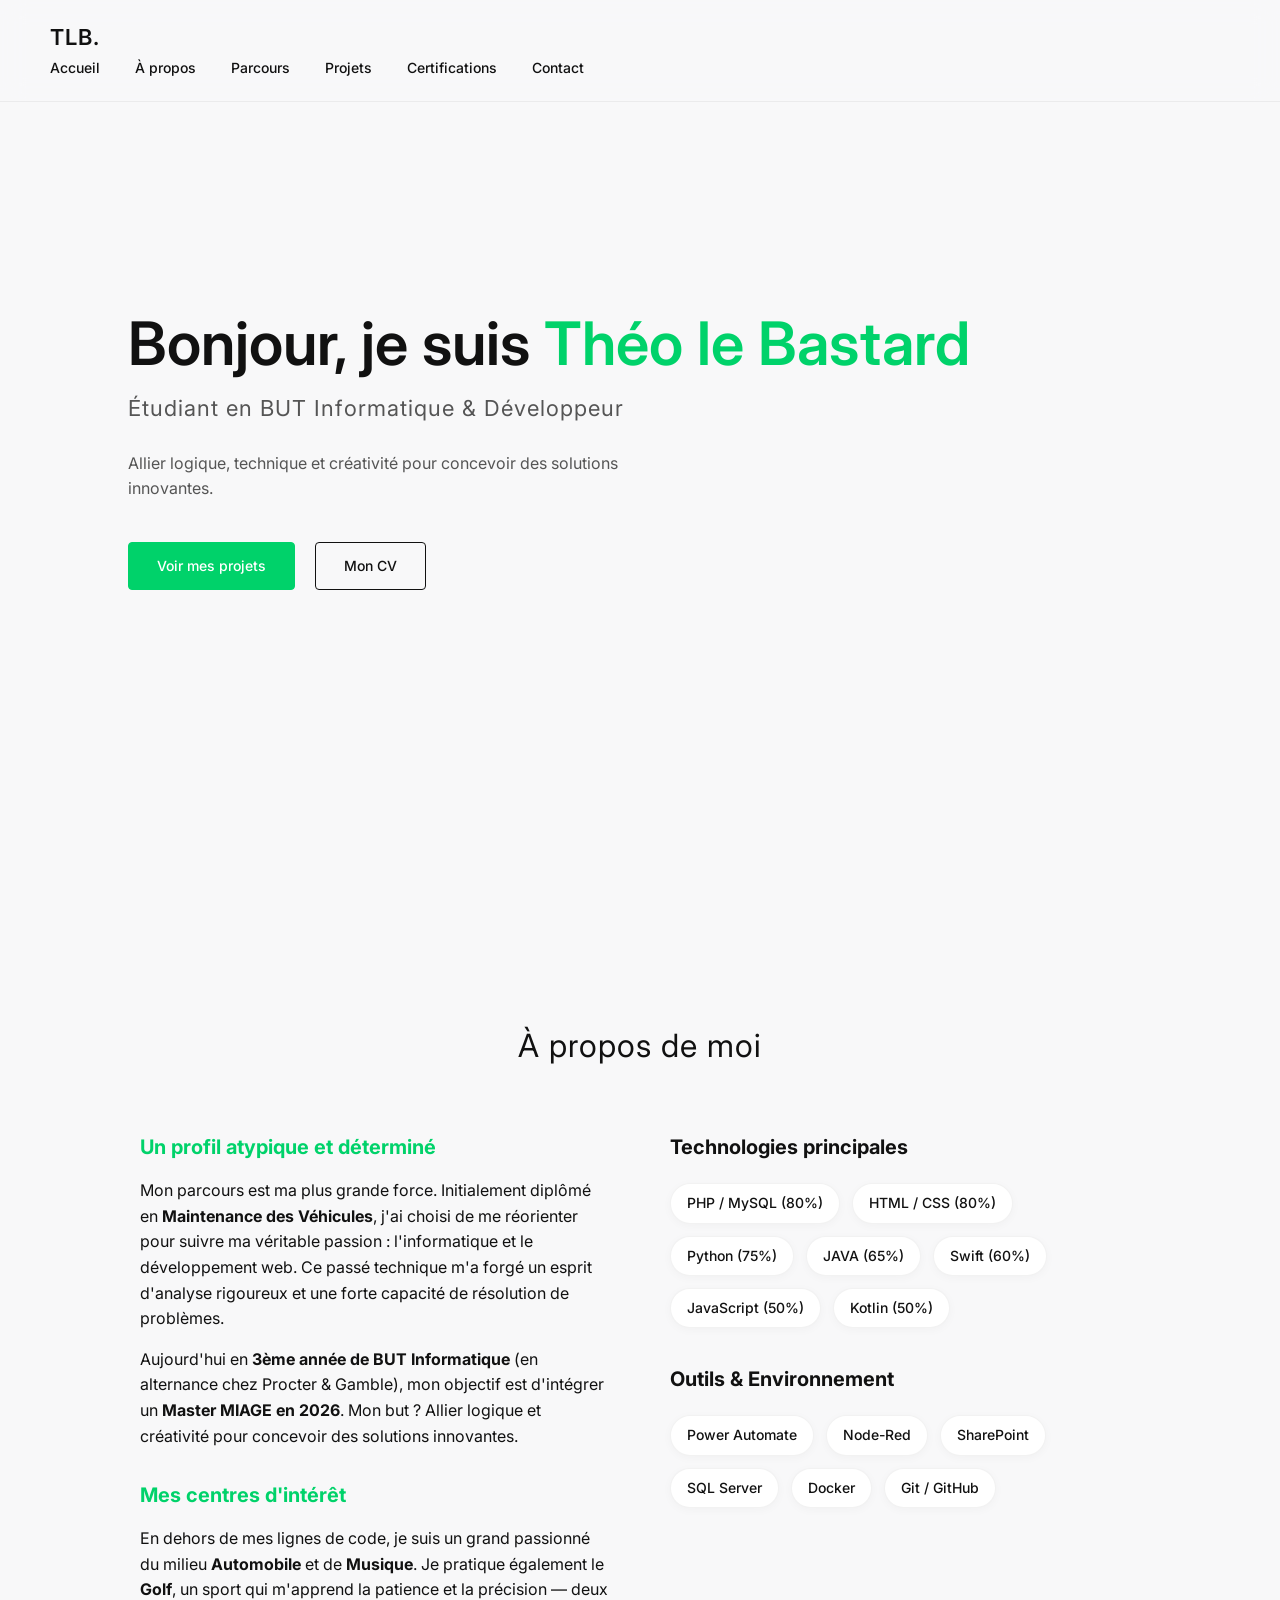
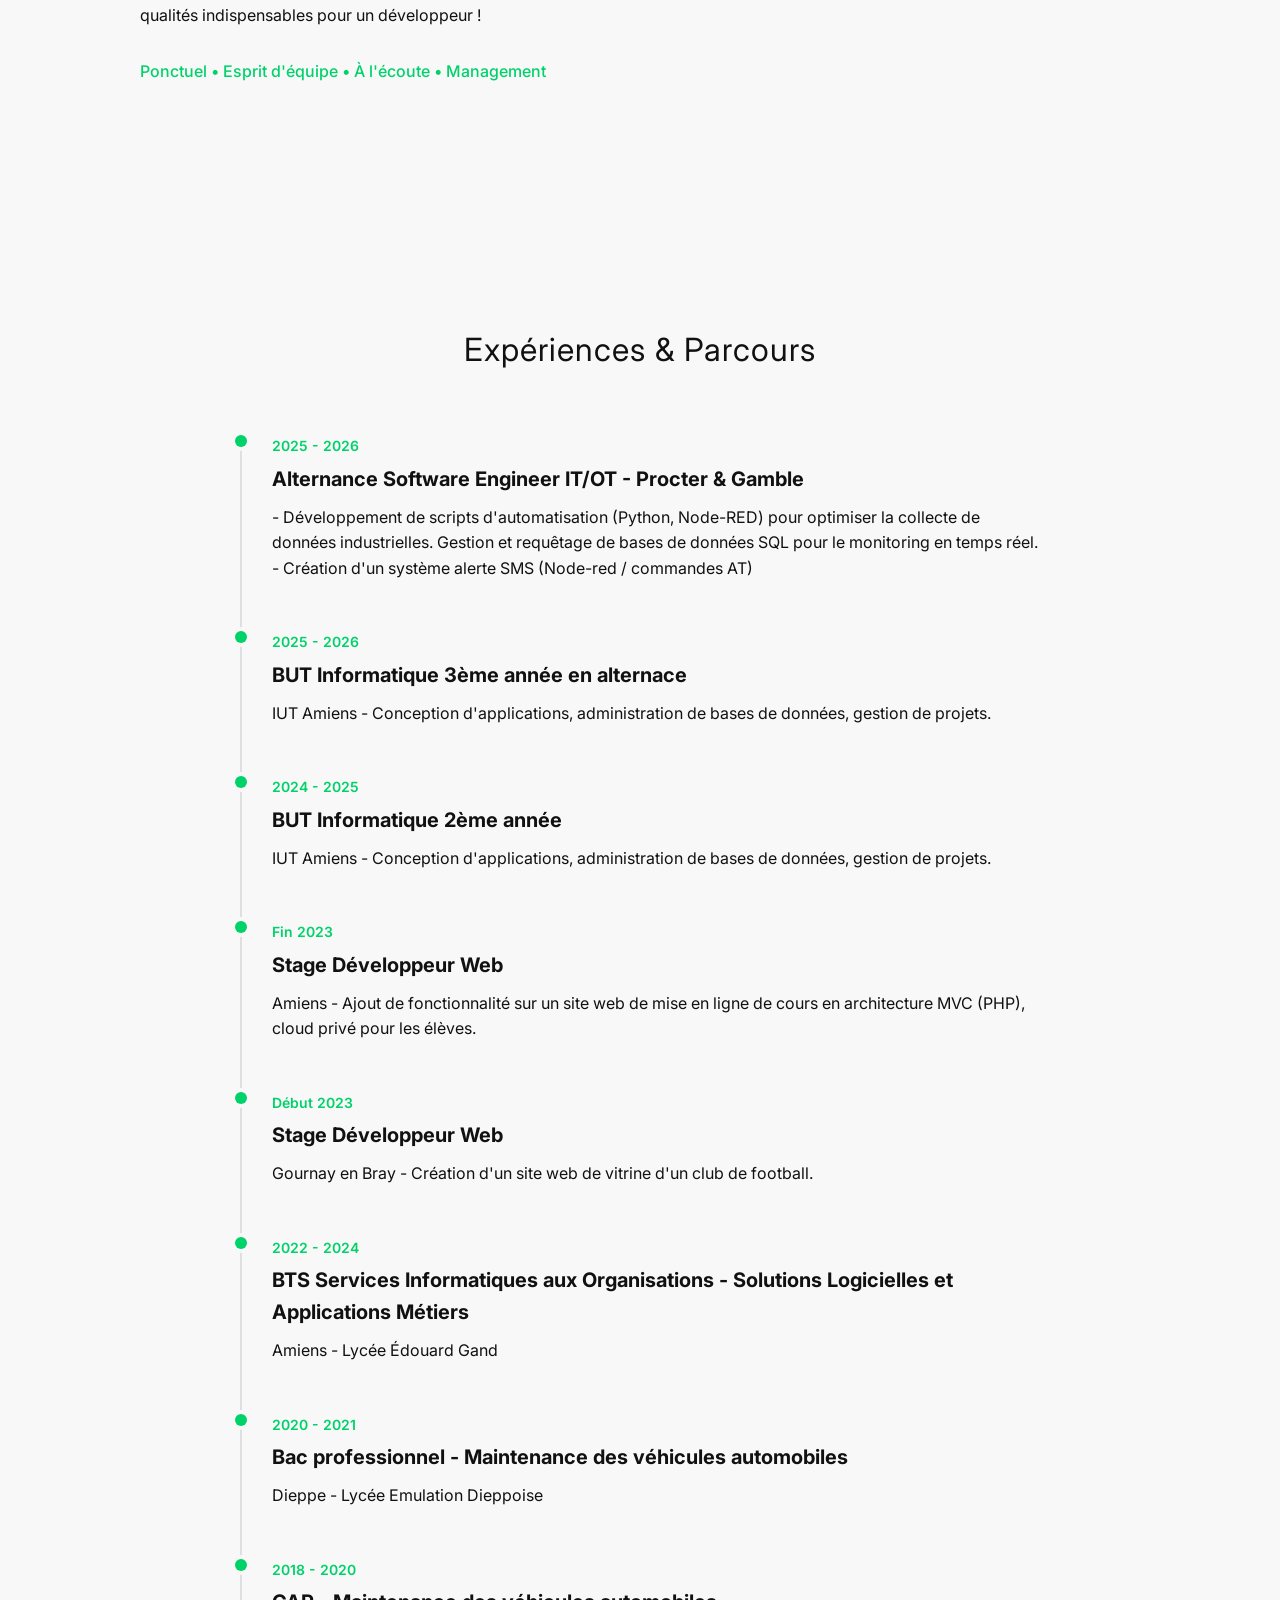
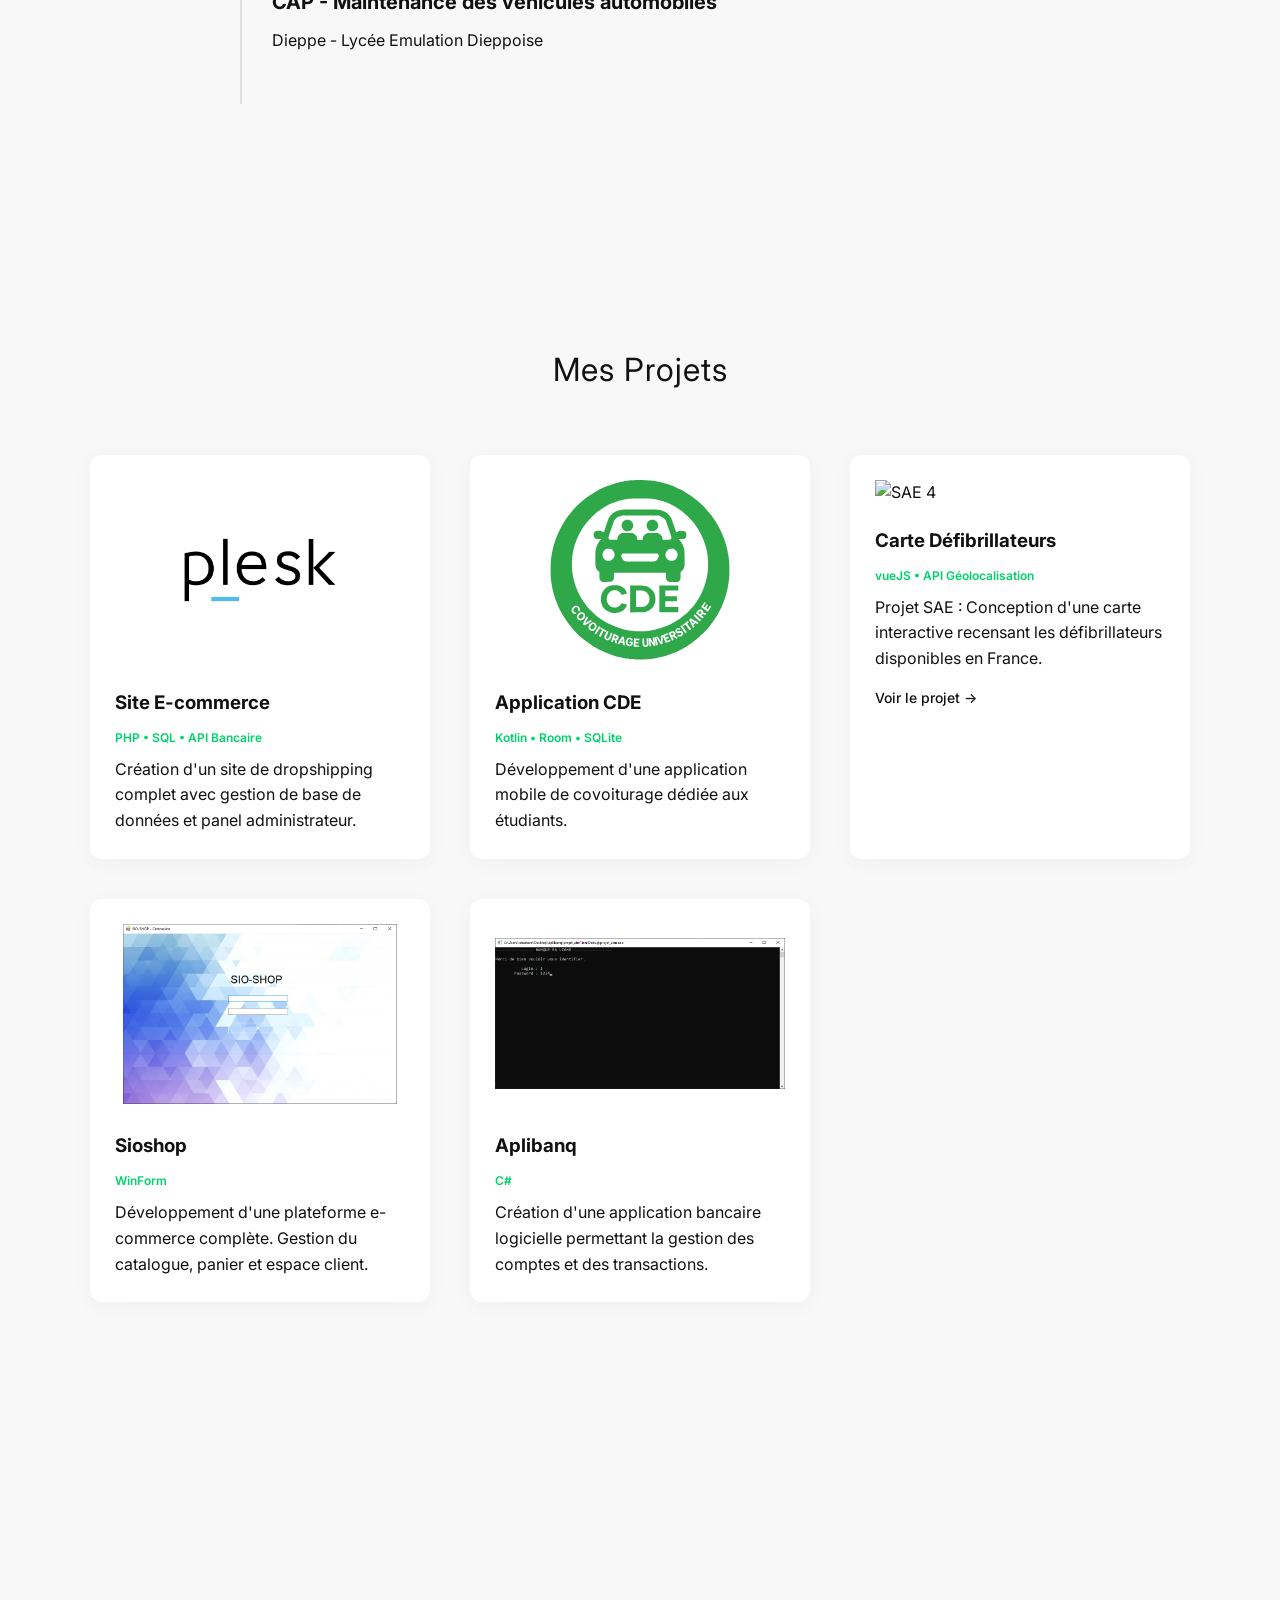
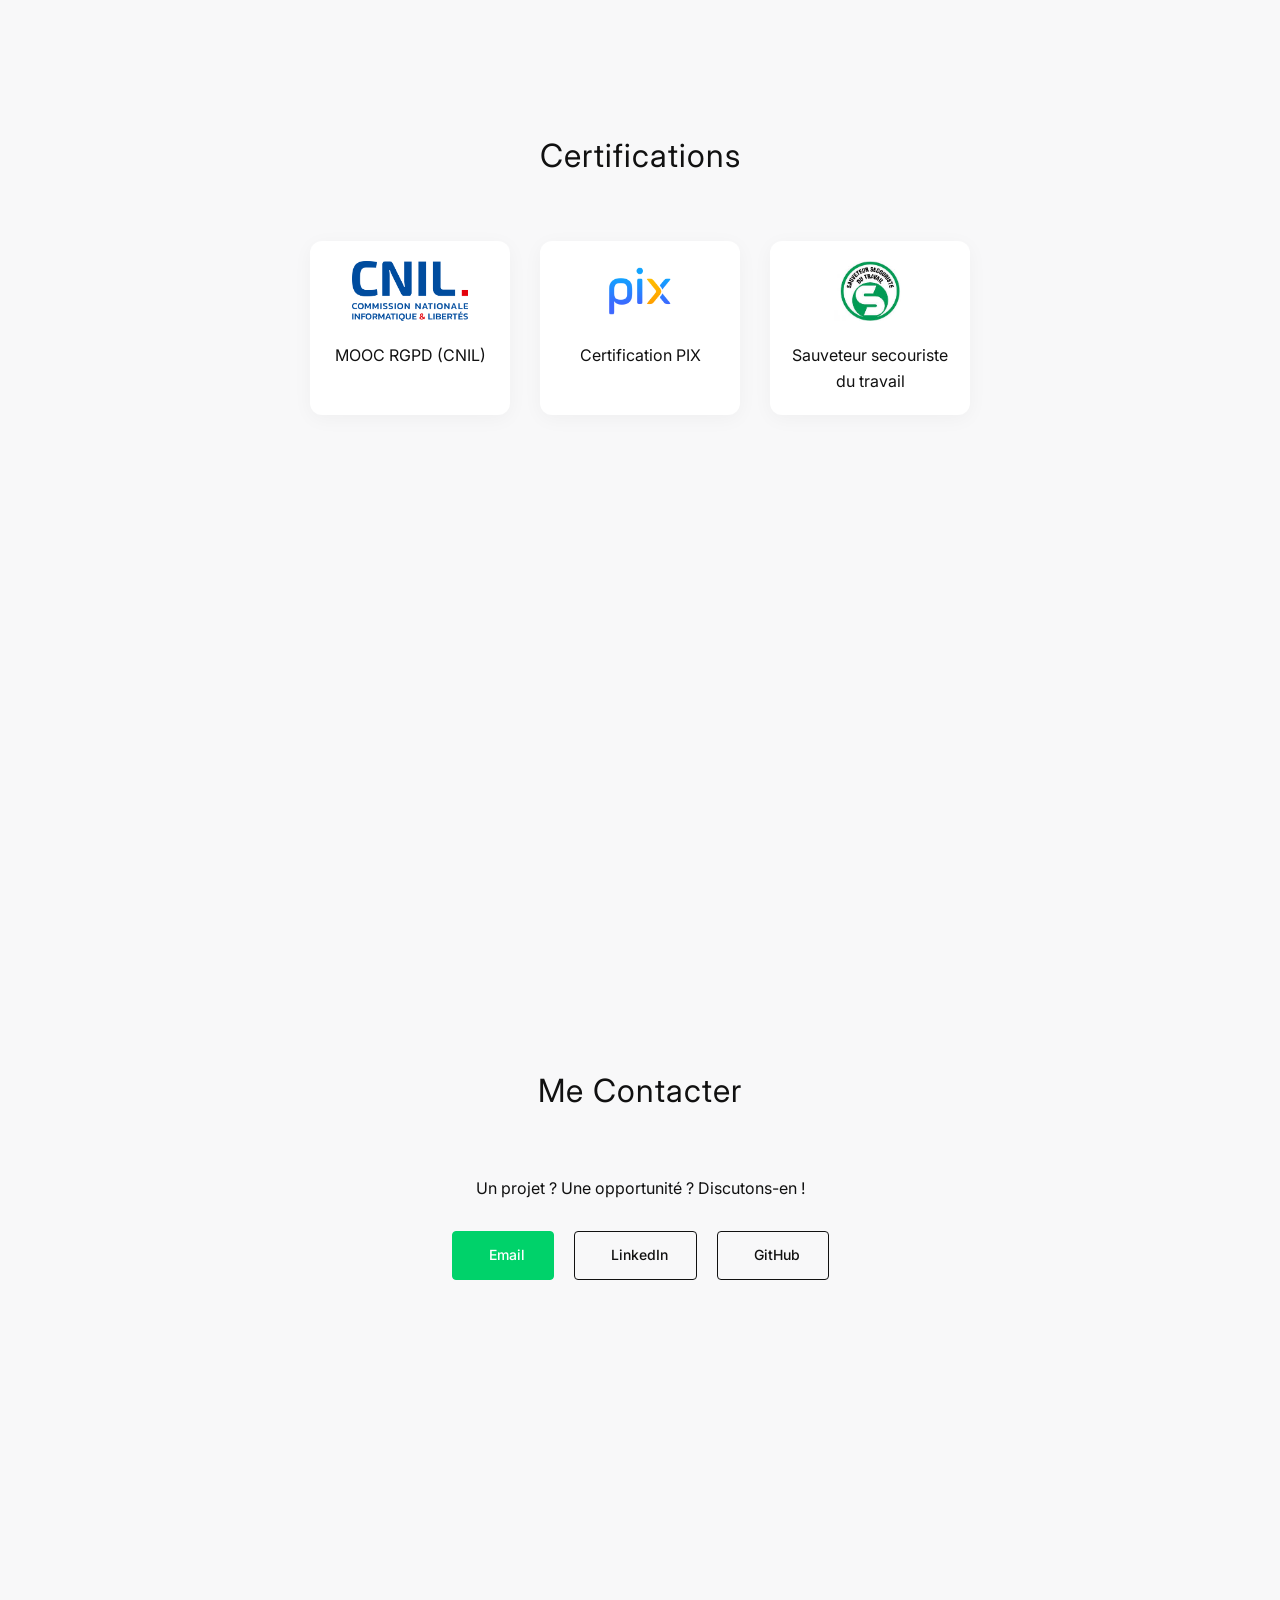
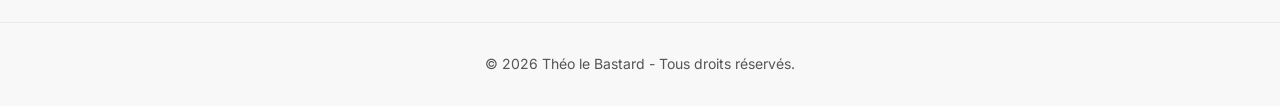
==== index.html @ d882ec2b "ajout du portfolio" ====
<!DOCTYPE html>
<html lang="fr">
<head>
    <meta charset="UTF-8">
    <meta name="viewport" content="width=device-width, initial-scale=1.0">
    <meta name="description" content="Portfolio de Théo le Bastard, étudiant en BUT Informatique.">
    <title>Théo le Bastard - Portfolio</title>
    <link href="https://fonts.googleapis.com/css2?family=Inter:wght@300;400;500;600&display=swap" rel="stylesheet">
    <link rel="stylesheet" href="style.css">
    <script type="module" src="https://unpkg.com/ionicons@5.5.2/dist/ionicons/ionicons.esm.js"></script>
    <script nomodule src="https://unpkg.com/ionicons@5.5.2/dist/ionicons/ionicons.js"></script>
</head>
<body>

    <header>
        <nav>
            <div class="logo">TLB.</div>
            <ul class="nav-links">
                <li><a href="#accueil">Accueil</a></li>
                <li><a href="#a-propos">À propos</a></li>
                <li><a href="#parcours">Parcours</a></li>
                <li><a href="#projets">Projets</a></li>
                <li><a href="#certifications">Certifications</a></li>
                <li><a href="#contact">Contact</a></li>
            </ul>
        </nav>
    </header>

    <section id="accueil" class="hero">
        <div class="hero-content">
            <h1>Bonjour, je suis <span>Théo le Bastard</span></h1>
            <h2>Étudiant en BUT Informatique & Développeur</h2>
            <p>Allier logique, technique et créativité pour concevoir des solutions innovantes.</p>
            <div class="hero-buttons">
                <a href="#projets" class="btn">Voir mes projets</a>
                <a href="certification/cv/Cv-lebastard-theo.pdf" target="_blank" class="btn btn-outline">Mon CV</a>
            </div>
        </div>
    </section>

    <section id="a-propos">
        <h2>À propos de moi</h2>
        <div class="about-grid">
            
            <div class="about-text">
                <h3 style="font-size: 20px; margin-bottom: 15px; color: var(--accent-green);">Un profil atypique et déterminé</h3>
                <p>Mon parcours est ma plus grande force. Initialement diplômé en <strong>Maintenance des Véhicules</strong>, j'ai choisi de me réorienter pour suivre ma véritable passion : l'informatique et le développement web. Ce passé technique m'a forgé un esprit d'analyse rigoureux et une forte capacité de résolution de problèmes.</p>

                <p style="margin-top: 15px;">Aujourd'hui en <strong>3ème année de BUT Informatique</strong> (en alternance chez Procter & Gamble), mon objectif est d'intégrer un <strong>Master MIAGE en 2026</strong>. Mon but ? Allier logique et créativité pour concevoir des solutions innovantes.</p>

                <h3 style="font-size: 20px; margin: 30px 0 15px; color: var(--accent-green);">Mes centres d'intérêt</h3>
                <p>En dehors de mes lignes de code, je suis un grand passionné du milieu <strong>Automobile</strong> et de <strong>Musique</strong>. Je pratique également le <strong>Golf</strong>, un sport qui m'apprend la patience et la précision — deux qualités indispensables pour un développeur !</p>

                <div class="qualities">
                    <span>Ponctuel</span> • <span>Esprit d'équipe</span> • <span>À l'écoute</span> • <span>Management</span>
                </div>
            </div>

            <div class="skills-container">
                <h3 style="font-size: 20px; margin-bottom: 20px;">Technologies principales</h3>
                <div class="skills-tags">
                    <span class="tag">PHP / MySQL (80%)</span>
                    <span class="tag">HTML / CSS (80%)</span>
                    <span class="tag">Python (75%)</span>
                    <span class="tag">JAVA (65%)</span>
                    <span class="tag">Swift (60%)</span>
                    <span class="tag">JavaScript (50%)</span>
                    <span class="tag">Kotlin (50%)</span>
                </div>

                <h3 style="font-size: 20px; margin: 35px 0 20px;">Outils & Environnement</h3>
                <div class="skills-tags">
                    <span class="tag">Power Automate</span>
                    <span class="tag">Node-Red</span>
                    <span class="tag">SharePoint</span>
                    <span class="tag">SQL Server</span>
                    <span class="tag">Docker</span>
                    <span class="tag">Git / GitHub</span>
                </div>
            </div>

        </div>
    </section>

    <section id="parcours">
        <h2>Expériences & Parcours</h2>
        <div class="timeline">
            <div class="timeline-item">
                <div class="date">2025 - 2026</div>
                <h3>Alternance Software Engineer IT/OT - Procter & Gamble</h3>
                <p> - Développement de scripts d'automatisation (Python, Node-RED) pour optimiser la collecte de données industrielles. Gestion et requêtage de bases de données SQL pour le monitoring en temps réel. </p>
                <p> - Création d'un système alerte SMS (Node-red / commandes AT)</p>
            </div>
            <div class="timeline-item">
                <div class="date">2025 - 2026</div>
                <h3>BUT Informatique 3ème année en alternace</h3>
                <p>IUT Amiens - Conception d'applications, administration de bases de données, gestion de projets.</p>
            </div>
            <div class="timeline-item">
                <div class="date">2024 - 2025</div>
                <h3>BUT Informatique 2ème année</h3>
                <p>IUT Amiens - Conception d'applications, administration de bases de données, gestion de projets.</p>
            </div>
            <div class="timeline-item">
                <div class="date">Fin 2023</div>
                <h3>Stage Développeur Web</h3>
                <p>Amiens - Ajout de fonctionnalité sur un site web de mise en ligne de cours en architecture MVC (PHP), cloud privé pour les élèves.</p>
            </div>
            <div class="timeline-item">
                <div class="date">Début 2023</div>
                <h3>Stage Développeur Web</h3>
                <p>Gournay en Bray - Création d'un site web de vitrine d'un club de football.</p>
            </div>
            <div class="timeline-item">
                <div class="date">2022 - 2024</div>
                <h3>BTS Services Informatiques aux Organisations - Solutions Logicielles et Applications Métiers</h3>
                <p>Amiens - Lycée Édouard Gand</p>
            </div>
            <div class="timeline-item">
                <div class="date">2020 - 2021</div>
                <h3>Bac professionnel - Maintenance des véhicules automobiles</h3>
                <p>Dieppe - Lycée Emulation Dieppoise</p>
            </div>
            <div class="timeline-item">
                <div class="date">2018 - 2020</div>
                <h3>CAP - Maintenance des véhicules automobiles</h3>
                <p>Dieppe - Lycée Emulation Dieppoise</p>
            </div>
        </div>
    </section>

    <section id="projets">
        <h2>Mes Projets</h2>
        <div class="grid-projets">
            
            <div class="carte-projet">
                <img src="img/Logo_Plesk.png" alt="Dropshipping">
                <h3>Site E-commerce</h3>
                <p class="tech-stack">PHP • SQL • API Bancaire</p>
                <p>Création d'un site de dropshipping complet avec gestion de base de données et panel administrateur.</p>
            </div>

            <div class="carte-projet">
                <img src="img/logo_CDE.svg" alt="App CDE">
                <h3>Application CDE</h3>
                <p class="tech-stack">Kotlin • Room • SQLite</p>
                <p>Développement d'une application mobile de covoiturage dédiée aux étudiants.</p>
            </div>

            <div class="carte-projet">
                <img src="img/projet/projet1.png" alt="SAE 4">
                <h3>Carte Défibrillateurs</h3>
                <p class="tech-stack">vueJS • API Géolocalisation</p>
                <p>Projet SAE : Conception d'une carte interactive recensant les défibrillateurs disponibles en France.</p>
                <a href="SAE4/v1.html" target="_blank" class="btn-link">Voir le projet →</a>
            </div>

            <div class="carte-projet">
                <img src="img/projet/sioshop/1.png" alt="Sioshop">
                <h3>Sioshop</h3>
                <p class="tech-stack">WinForm</p>
                <p>Développement d'une plateforme e-commerce complète. Gestion du catalogue, panier et espace client.</p>
            </div>

            <div class="carte-projet">
                <img src="img/projet/aplibanq/1.png" alt="Aplibanq">
                <h3>Aplibanq</h3>
                <p class="tech-stack">C#</p>
                <p>Création d'une application bancaire logicielle permettant la gestion des comptes et des transactions.</p>
            </div>

        </div>
    </section>

    <section id="certifications">
        <h2>Certifications</h2>
        <div class="grid-certifs">
            <a href="certification/attestation_rgpd/attestation_rgpd.pdf" target="_blank" class="certif-card">
                <img src="img/CNIL_logo.png" alt="CNIL">
                <p>MOOC RGPD (CNIL)</p>
            </a>
            <a href="certification/pix/pix.pdf" target="_blank" class="certif-card">
                <img src="img/pix.png" alt="PIX">
                <p>Certification PIX</p>
            </a>
            <a target="_blank" class="certif-card">
                <img src="img/SST.jpeg" alt="SST">
                <p>Sauveteur secouriste du travail</p>
            </a>
        </div>
    </section>

    <section id="contact">
        <h2>Me Contacter</h2>
        <p>Un projet ? Une opportunité ? Discutons-en !</p>
        <div class="contact-links">
            <a href="mailto:theolebastard2@gmail.com" class="btn"><ion-icon name="mail-outline"></ion-icon> Email</a>
            <a href="https://www.linkedin.com/in/theo-le-bastard/" target="_blank" class="btn btn-outline"><ion-icon name="logo-linkedin"></ion-icon> LinkedIn</a>
            <a href="https://github.com/Flashgang" target="_blank" class="btn btn-outline"><ion-icon name="logo-github"></ion-icon> GitHub</a>
        </div>
    </section>

    <footer>
        <p>© 2026 Théo le Bastard - Tous droits réservés.</p>
    </footer>

    <script src="script.js"></script>
</body>
</html>
---- style.css ----
/* --- POLICE & VARIABLES --- */
@import url('https://fonts.googleapis.com/css2?family=Inter:wght@300;400;500;600&display=swap');

:root {
    --bg-color: #f8f8f9; /* Gris ultra-clair (presque blanc) */
    --text-color: #111111; /* Noir très profond */
    --text-light: #555555; /* Gris pour le texte secondaire */
    --accent-green: #00d26a; /* Le Vert dynamique */
    --card-bg: #ffffff; /* Fond blanc pur pour les cartes */
    --nav-bg: rgba(248, 248, 249, 0.85); /* Menu transparent/flouté */
}

/* --- RESET & BASE --- */
* {
    margin: 0;
    padding: 0;
    box-sizing: border-box;
    font-family: 'Inter', sans-serif;
    scroll-behavior: smooth;
}

body {
    background-color: var(--bg-color);
    color: var(--text-color);
    line-height: 1.6;
    overflow-x: hidden;
}

/* --- NAVIGATION --- */
header {
    position: fixed;
    top: 0;
    width: 100%;
    padding: 20px 50px;
    background: var(--nav-bg);
    backdrop-filter: blur(12px);
    -webkit-backdrop-filter: blur(12px);
    z-index: 1000;
    display: flex;
    justify-content: space-between;
    align-items: center;
    border-bottom: 1px solid rgba(0,0,0,0.05);
}

.logo {
    font-size: 22px;
    font-weight: 600;
    letter-spacing: 1px;
}

.nav-links {
    list-style: none;
    display: flex;
    gap: 35px;
}

.nav-links a {
    color: var(--text-color);
    text-decoration: none;
    font-size: 14px;
    font-weight: 500;
    transition: color 0.3s ease;
}

.nav-links a:hover {
    color: var(--accent-green);
}

/* --- STRUCTURE DES SECTIONS --- */
section {
    min-height: 100vh;
    padding: 120px 5%;
    display: flex;
    flex-direction: column;
    justify-content: center;
    align-items: center;
    text-align: center;
}

section h2 {
    font-size: 32px;
    font-weight: 400;
    margin-bottom: 60px;
    letter-spacing: 1px;
}

/* --- HERO SECTION (Accueil) --- */
.hero {
    text-align: left;
    align-items: flex-start;
    padding-left: 10%;
}

.hero-content h1 {
    font-size: 60px;
    font-weight: 600;
    line-height: 1.1;
    margin-bottom: 15px;
}

.hero-content h1 span {
    color: var(--accent-green);
}

.hero-content h2 {
    font-size: 22px;
    font-weight: 400;
    color: var(--text-light);
    margin-bottom: 25px;
}

.hero-content p {
    max-width: 500px;
    margin-bottom: 40px;
    color: var(--text-light);
}

.hero-buttons {
    display: flex;
    gap: 20px;
}

/* --- BOUTONS --- */
.btn {
    display: inline-flex;
    align-items: center;
    gap: 8px;
    padding: 12px 28px;
    background-color: var(--accent-green);
    color: #fff;
    text-decoration: none;
    font-weight: 500;
    font-size: 14px;
    border-radius: 4px;
    transition: transform 0.3s ease, box-shadow 0.3s ease;
    border: 1px solid var(--accent-green);
}

.btn:hover {
    transform: translateY(-2px);
    box-shadow: 0 10px 20px rgba(0, 210, 106, 0.2);
}

.btn-outline {
    background-color: transparent;
    color: var(--text-color);
    border: 1px solid var(--text-color);
}

.btn-outline:hover {
    background-color: var(--text-color);
    color: var(--bg-color);
    box-shadow: none;
}

/* --- À PROPOS & COMPÉTENCES --- */
.about-grid {
    display: grid;
    grid-template-columns: 1fr 1fr;
    gap: 60px;
    max-width: 1000px;
    text-align: left;
}

.qualities {
    margin-top: 30px;
    font-weight: 500;
    color: var(--accent-green);
}

.skills-tags {
    display: flex;
    flex-wrap: wrap;
    gap: 12px;
    margin-top: 20px;
}

.tag {
    background: var(--card-bg);
    padding: 8px 16px;
    border-radius: 30px;
    font-size: 14px;
    font-weight: 500;
    box-shadow: 0 2px 10px rgba(0,0,0,0.03);
    border: 1px solid rgba(0,0,0,0.05);
}

/* --- PARCOURS (Timeline) --- */
.timeline {
    max-width: 800px;
    text-align: left;
    border-left: 2px solid rgba(0,0,0,0.1);
    padding-left: 30px;
}

.timeline-item {
    margin-bottom: 50px;
    position: relative;
}

.timeline-item::before {
    content: '';
    position: absolute;
    left: -37px;
    top: 0;
    width: 12px;
    height: 12px;
    background: var(--accent-green);
    border-radius: 50%;
    box-shadow: 0 0 0 4px var(--bg-color);
}

.timeline-item .date {
    font-size: 14px;
    font-weight: 600;
    color: var(--accent-green);
    margin-bottom: 5px;
}

.timeline-item h3 {
    font-size: 20px;
    margin-bottom: 10px;
}

/* --- PROJETS --- */
.grid-projets {
    display: grid;
    grid-template-columns: repeat(auto-fit, minmax(300px, 1fr));
    gap: 40px;
    max-width: 1100px;
    width: 100%;
}

.carte-projet {
    background: var(--card-bg);
    padding: 25px;
    border-radius: 12px;
    text-align: left;
    transition: transform 0.3s ease, box-shadow 0.3s ease;
    box-shadow: 0 4px 20px rgba(0, 0, 0, 0.04);
}

.carte-projet:hover {
    transform: translateY(-8px);
    box-shadow: 0 15px 30px rgba(0, 0, 0, 0.08);
}

.carte-projet img {
    width: 100%;
    height: 180px;
    object-fit: contain; /* Garde les proportions de tes logos */
    margin-bottom: 20px;
}

.tech-stack {
    font-size: 12px;
    font-weight: 600;
    color: var(--accent-green);
    margin: 10px 0;
}

.btn-link {
    display: inline-block;
    margin-top: 15px;
    color: var(--text-color);
    text-decoration: none;
    font-weight: 500;
    font-size: 14px;
    transition: color 0.3s;
}

.btn-link:hover {
    color: var(--accent-green);
}

/* --- CERTIFICATIONS --- */
.grid-certifs {
    display: flex;
    gap: 30px;
    justify-content: center;
    flex-wrap: wrap;
}

.certif-card {
    background: var(--card-bg);
    padding: 20px;
    border-radius: 12px;
    text-align: center;
    text-decoration: none;
    color: var(--text-color);
    width: 200px;
    box-shadow: 0 4px 20px rgba(0,0,0,0.04);
    transition: transform 0.3s;
}

.certif-card:hover {
    transform: translateY(-5px);
}

.certif-card img {
    height: 60px;
    margin-bottom: 15px;
}

/* --- CONTACT & FOOTER --- */
.contact-links {
    display: flex;
    gap: 20px;
    margin-top: 30px;
    justify-content: center;
}

footer {
    padding: 30px;
    text-align: center;
    font-size: 14px;
    color: var(--text-light);
    border-top: 1px solid rgba(0,0,0,0.05);
}

/* --- CLASSES D'ANIMATION (Gérées par le JS) --- */
.fade-up {
    opacity: 0;
    transform: translateY(40px);
    transition: opacity 0.8s ease-out, transform 0.8s ease-out;
}

.fade-up.visible {
    opacity: 1;
    transform: translateY(0);
}

/* --- RESPONSIVE (Mobiles & Tablettes) --- */
@media (max-width: 768px) {
    .nav-links { display: none; } /* On cache le menu sur mobile pour l'instant */
    .hero { padding-left: 5%; text-align: center; align-items: center; }
    .about-grid { grid-template-columns: 1fr; }
    .hero-buttons { justify-content: center; }
}
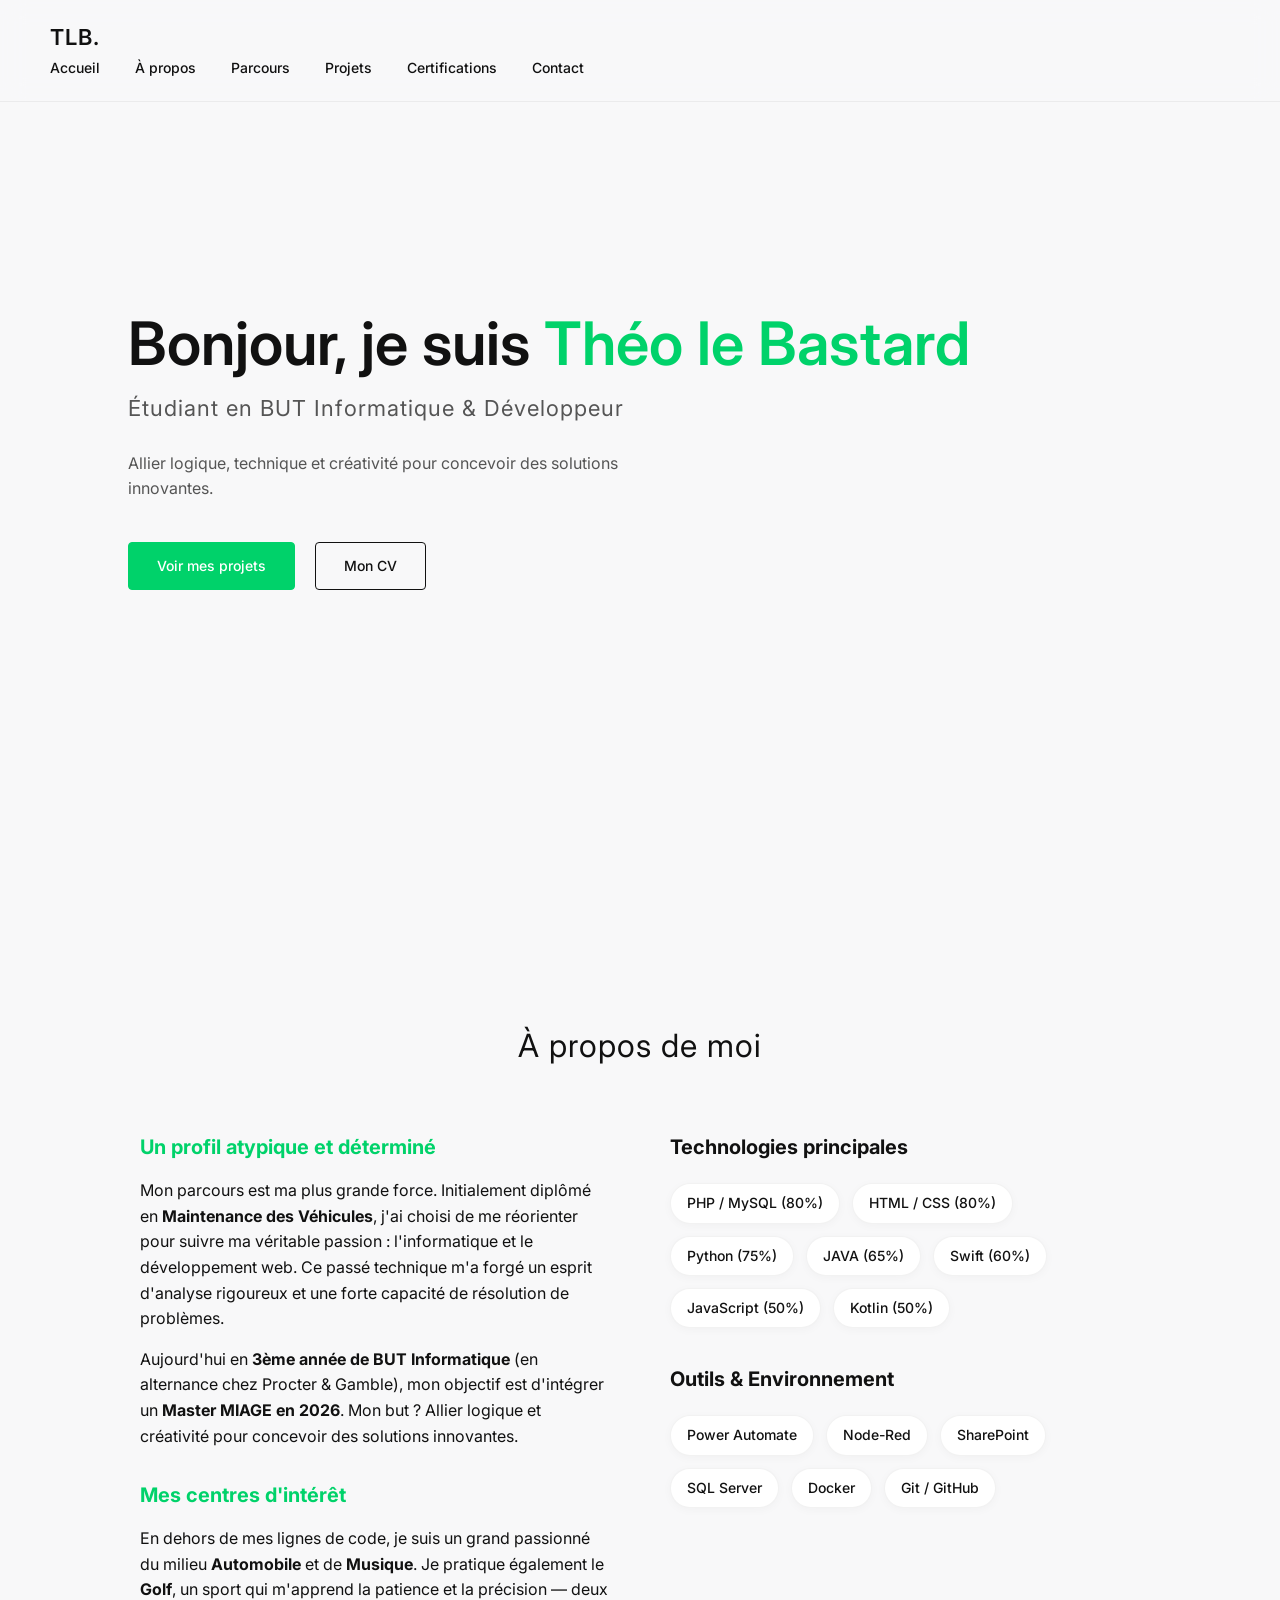
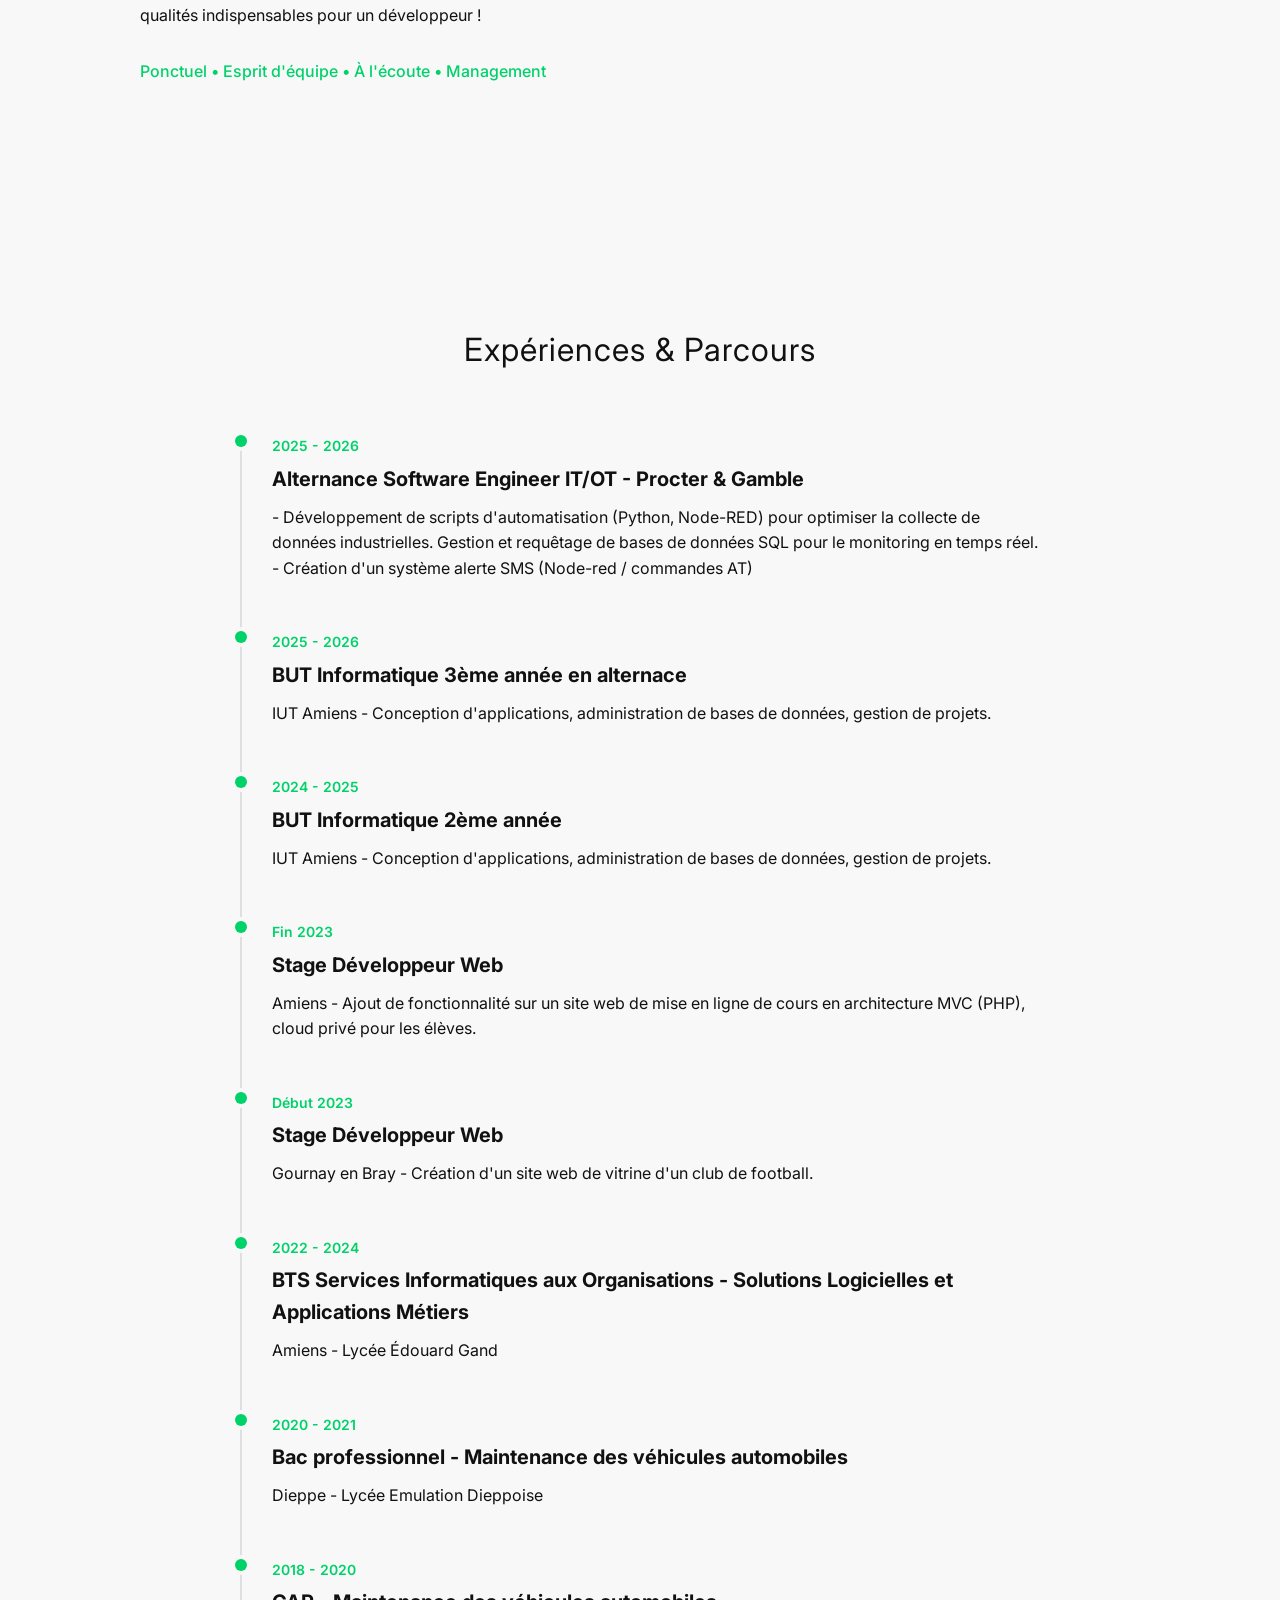
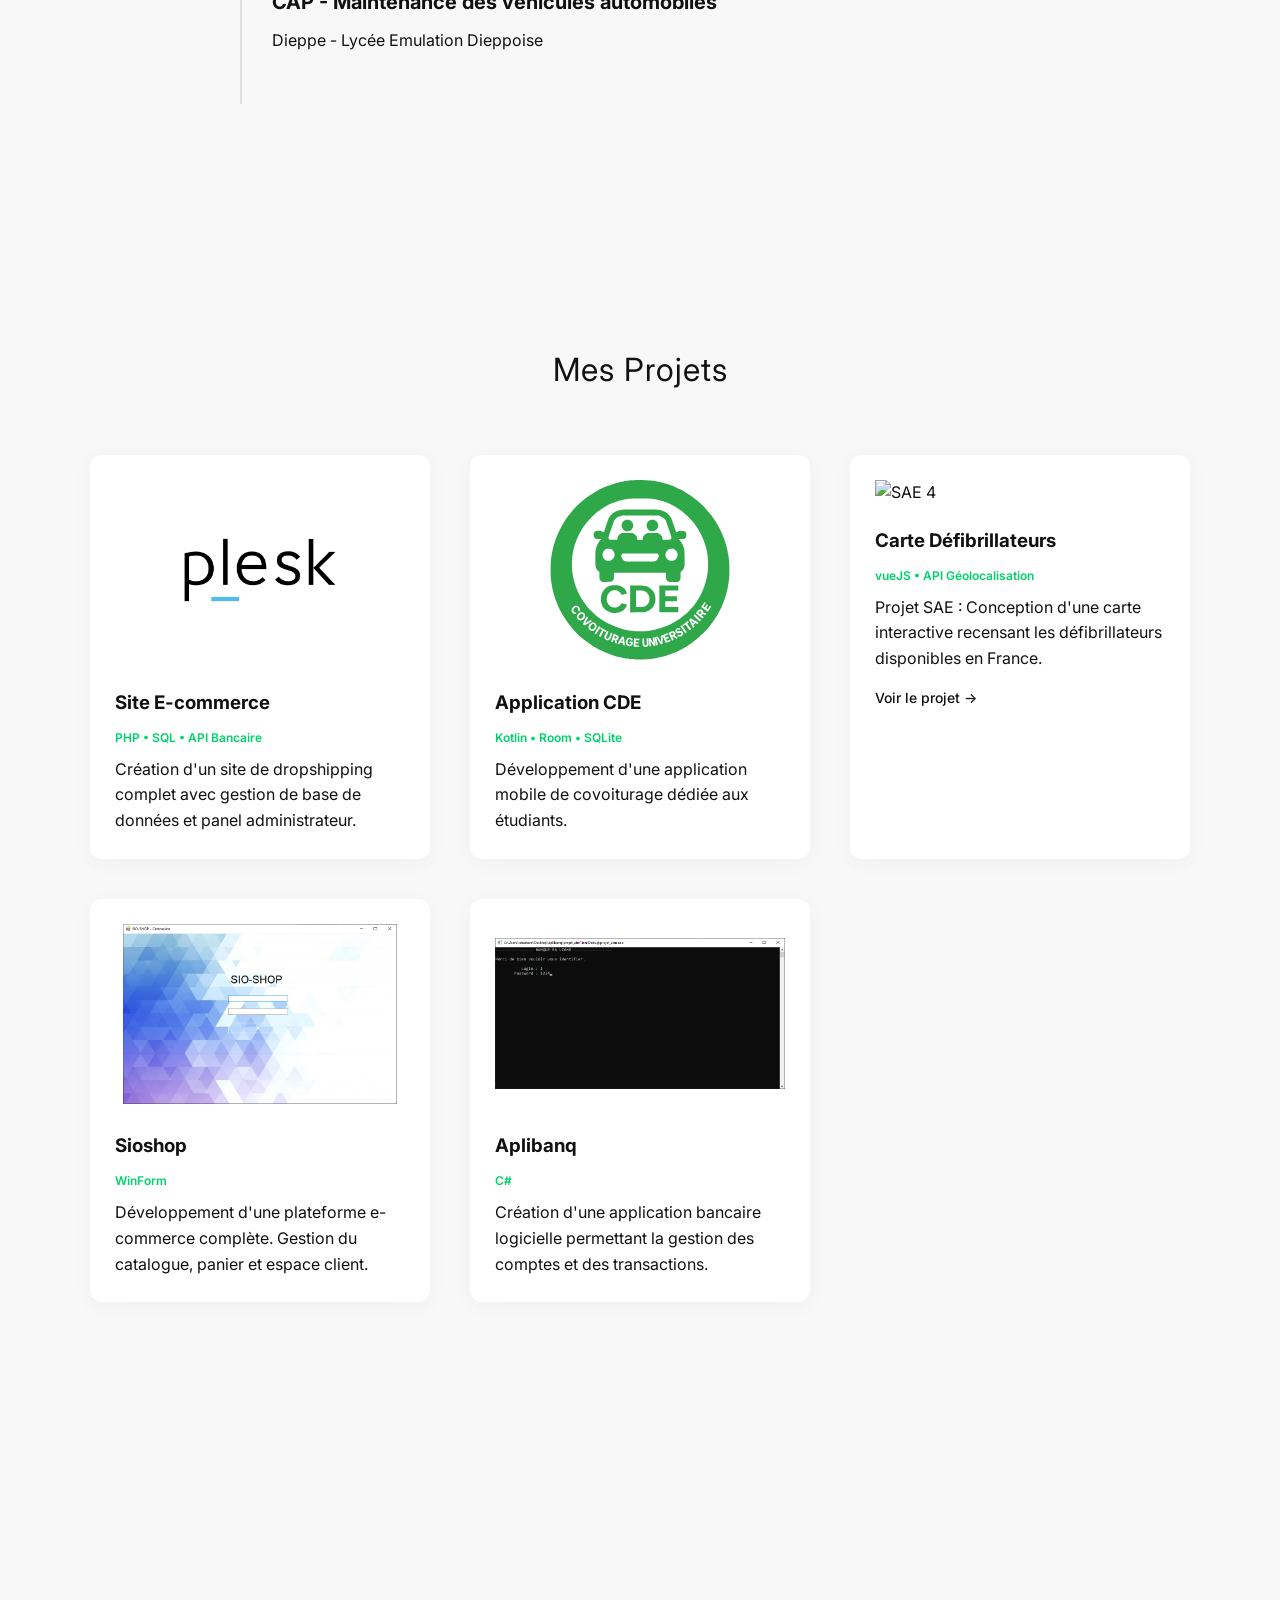
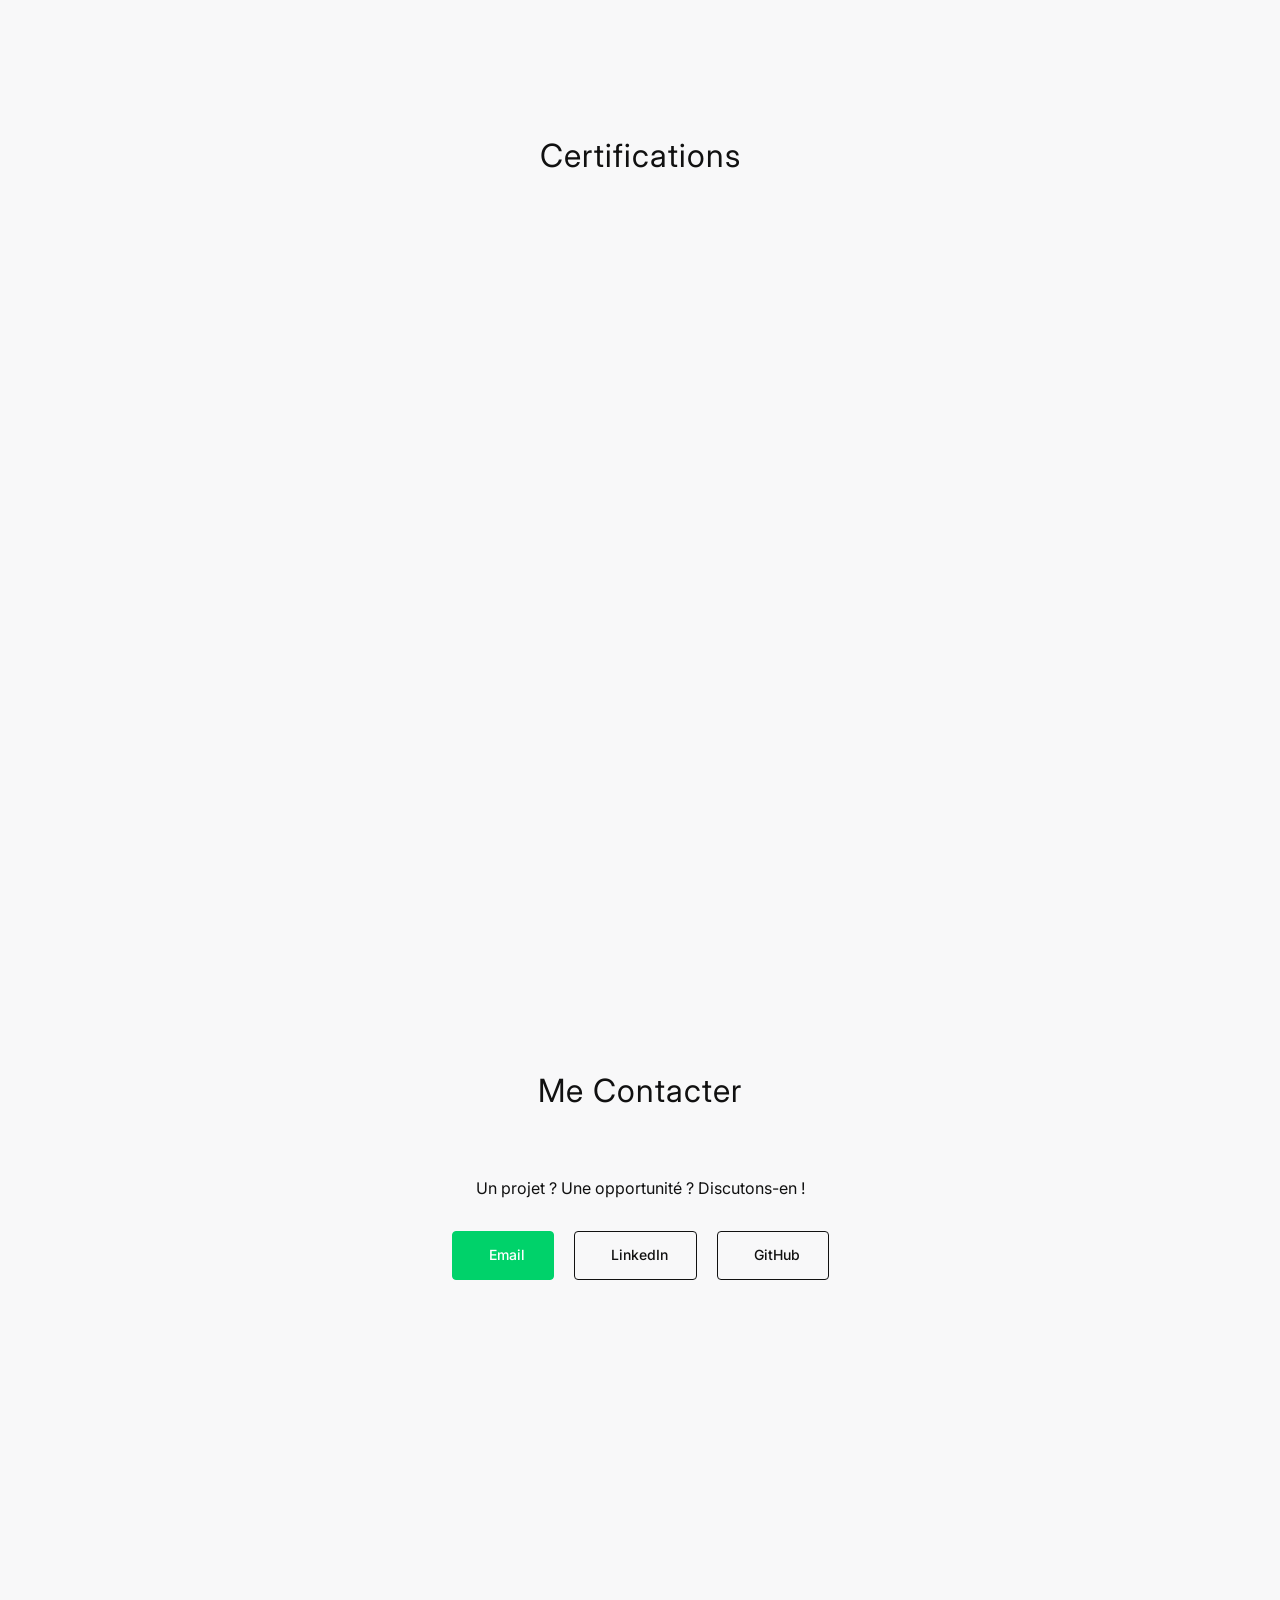
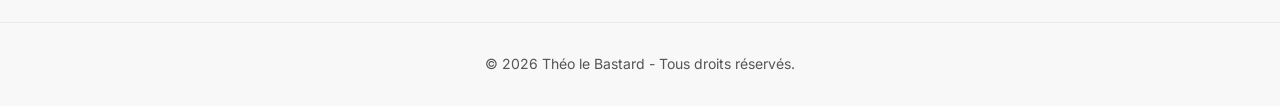
==== commit 1f2d8952: "ajout Dark Mode" ====
--- a/index.html
+++ b/index.html
@@ -22,6 +22,11 @@
                 <li><a href="#projets">Projets</a></li>
                 <li><a href="#certifications">Certifications</a></li>
                 <li><a href="#contact">Contact</a></li>
+                <li>
+                    <button id="theme-toggle" class="theme-btn" aria-label="Changer de thème">
+                        <ion-icon name="moon-outline"></ion-icon>
+                    </button>
+                </li>
             </ul>
         </nav>
     </header>
--- a/style.css
+++ b/style.css
@@ -336,4 +336,32 @@
     .hero { padding-left: 5%; text-align: center; align-items: center; }
     .about-grid { grid-template-columns: 1fr; }
     .hero-buttons { justify-content: center; }
+}
+
+
+/* --- DARK MODE --- */
+/* On applique la classe directement sur le :root pour écraser les couleurs claires à coup sûr */
+:root.dark-theme {
+    --bg-color: #0c0c0c;
+    --text-color: #f5f5f7;
+    --text-light: #a0a0a5;
+    --card-bg: #1a1a1a;
+    --nav-bg: rgba(12, 12, 12, 0.85);
+}
+
+/* Style du bouton de changement de thème */
+.theme-btn {
+    background: transparent;
+    border: none;
+    color: var(--text-color);
+    font-size: 22px; /* Un peu plus grand pour être bien visible */
+    cursor: pointer;
+    display: flex;
+    align-items: center;
+    transition: transform 0.3s ease, color 0.3s ease;
+}
+
+.theme-btn:hover {
+    color: var(--accent-green);
+    transform: scale(1.1); /* Petit effet de zoom au survol */
 }
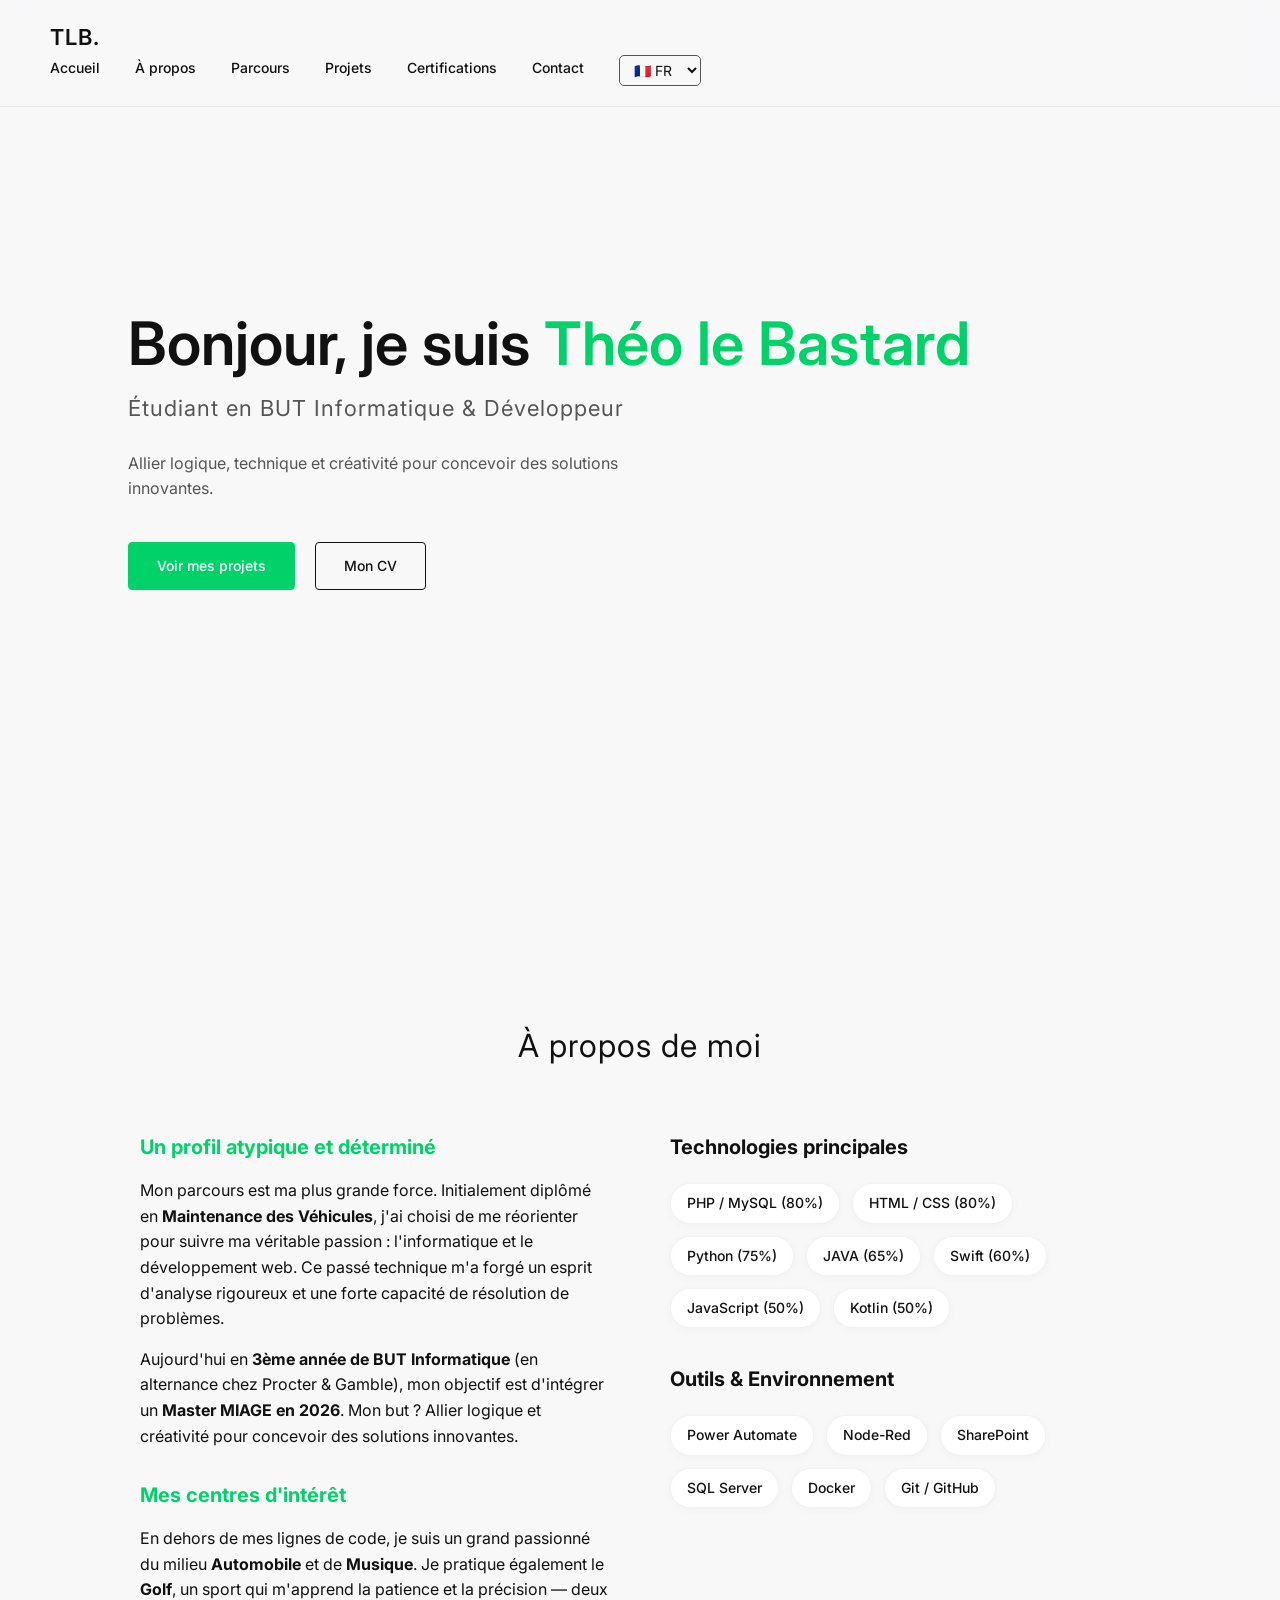
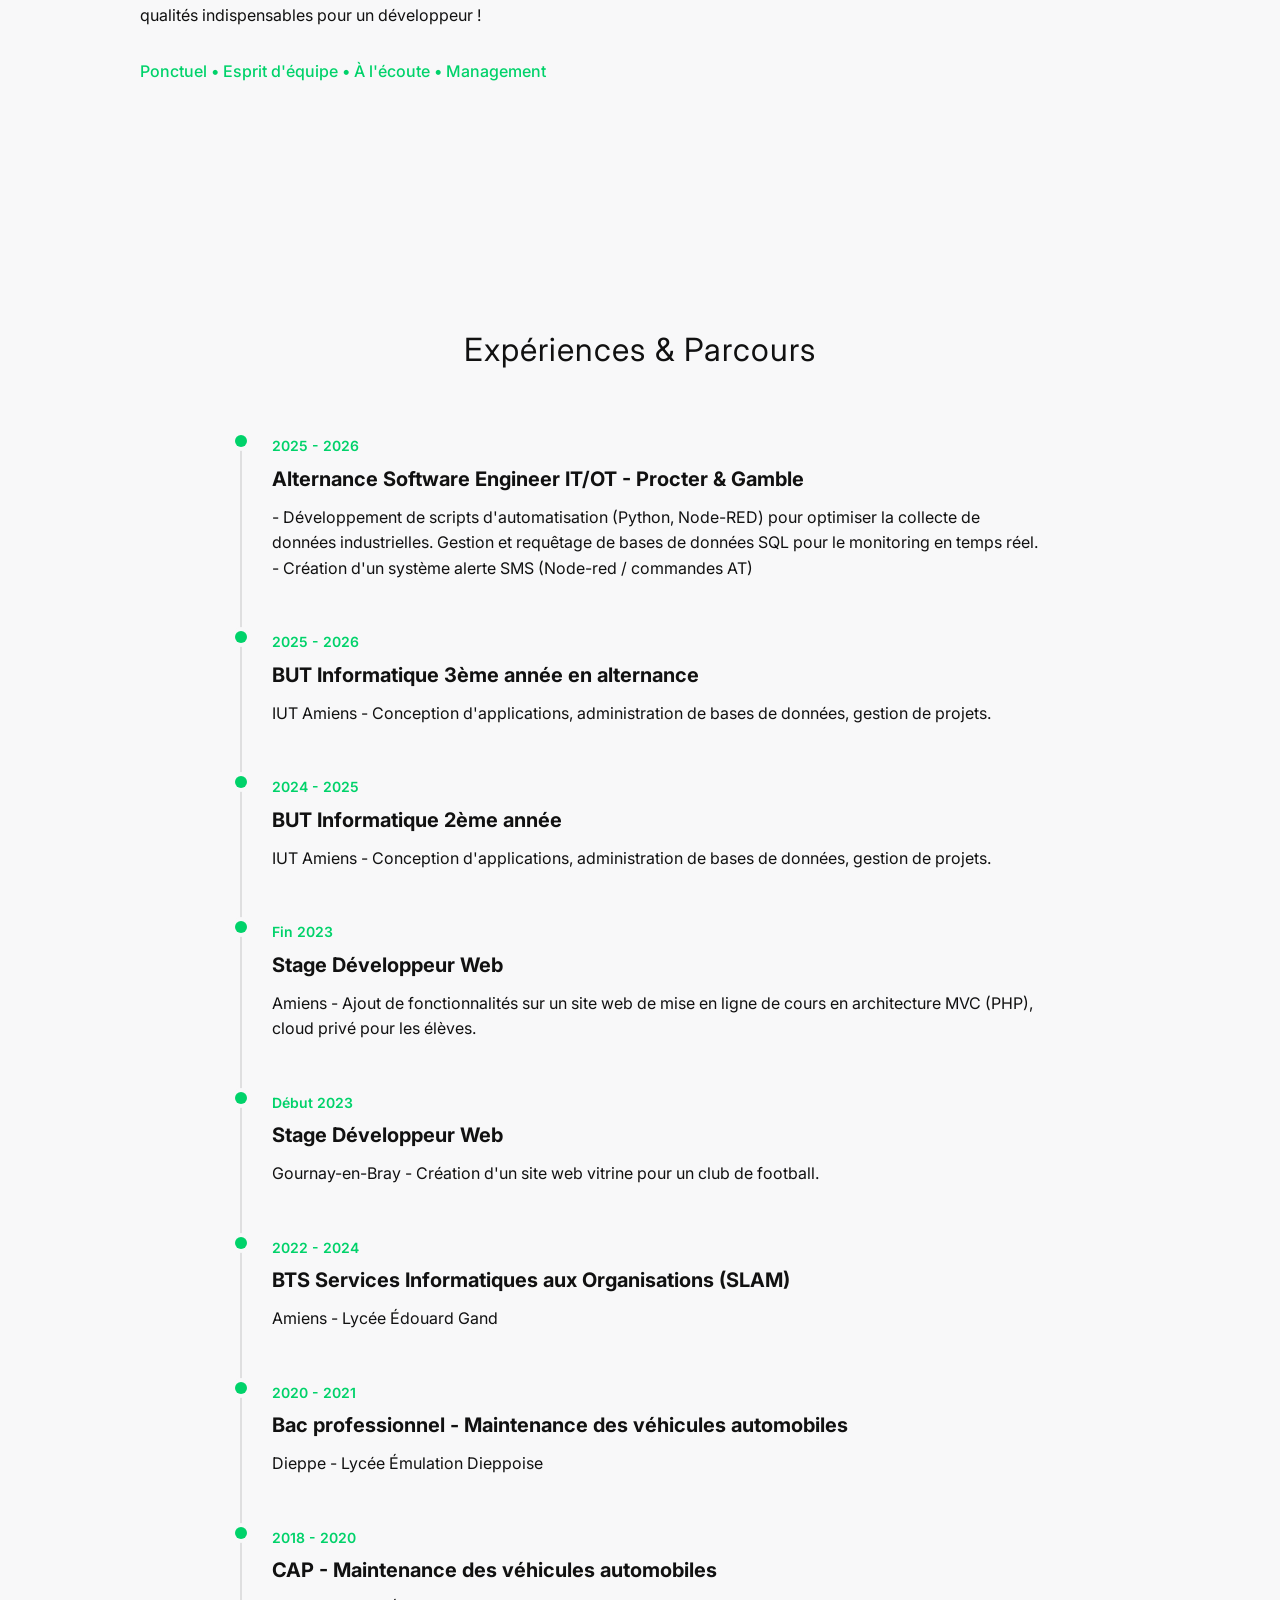
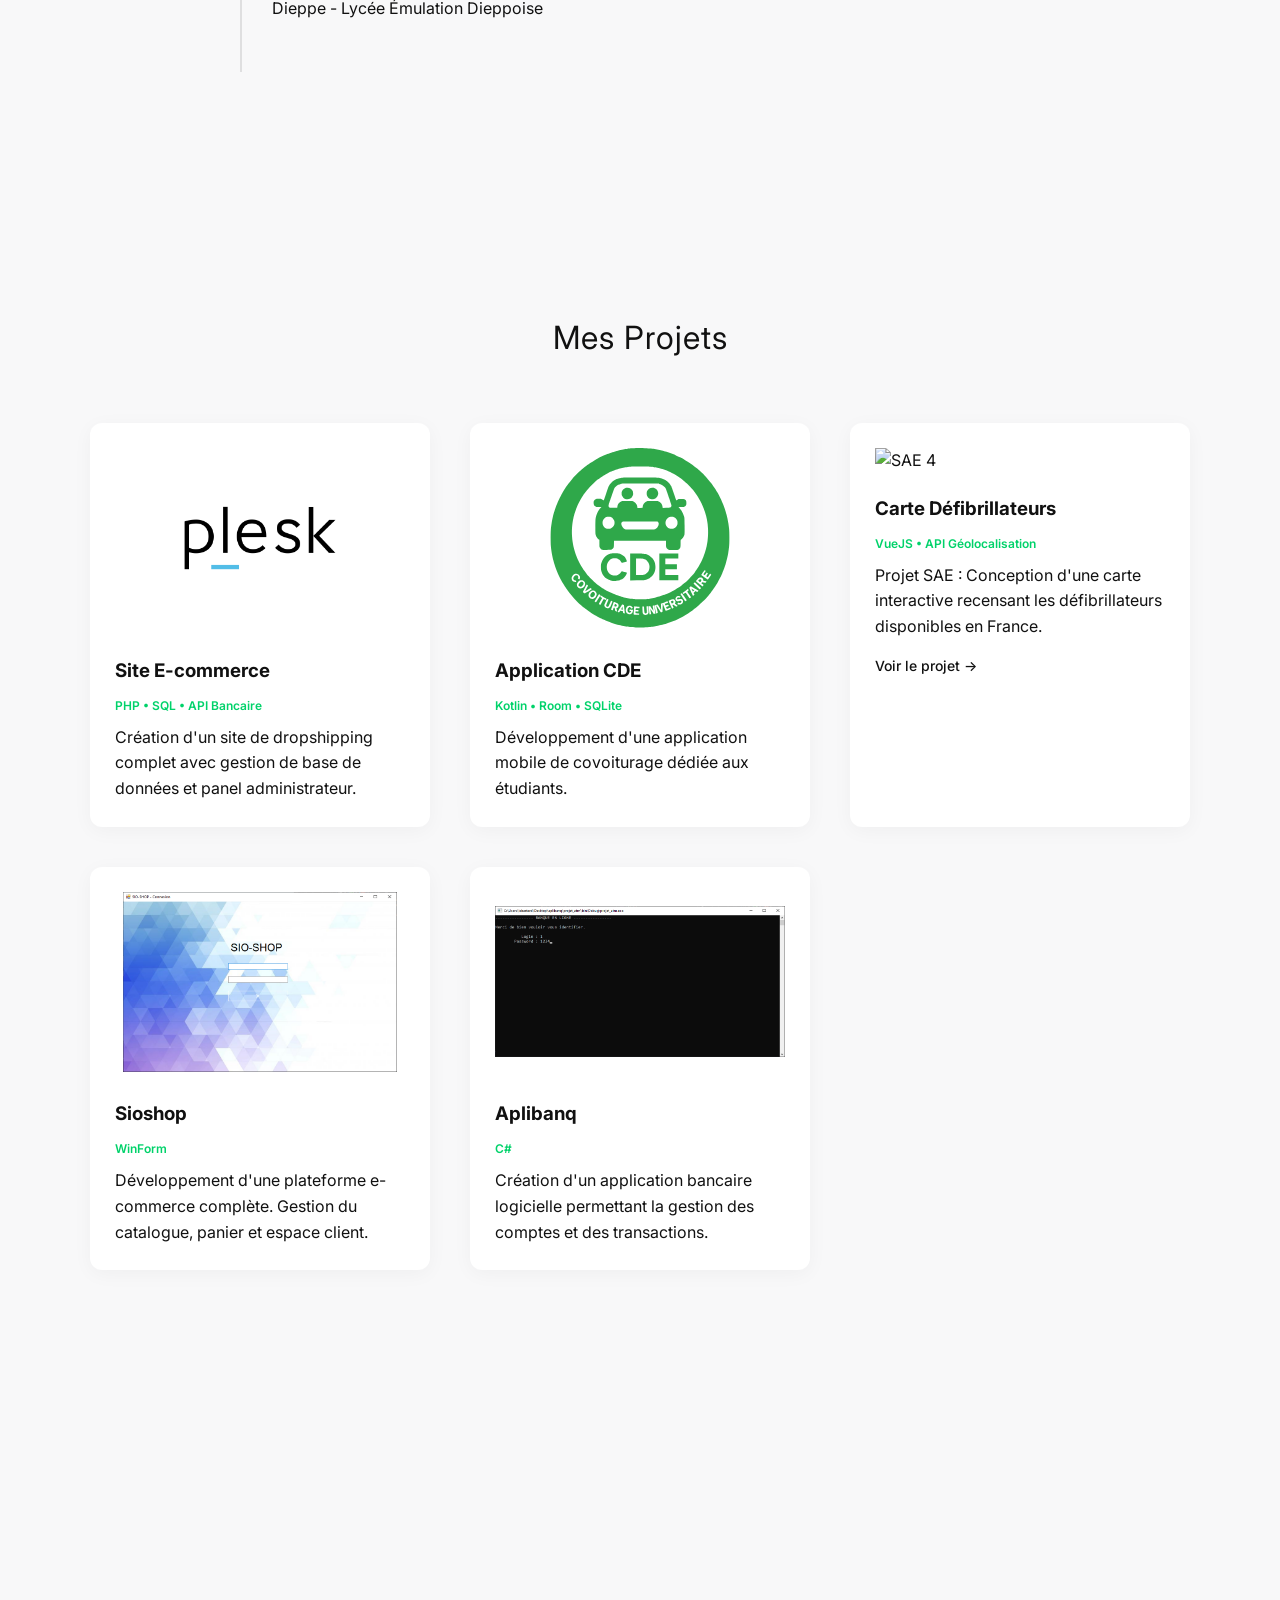
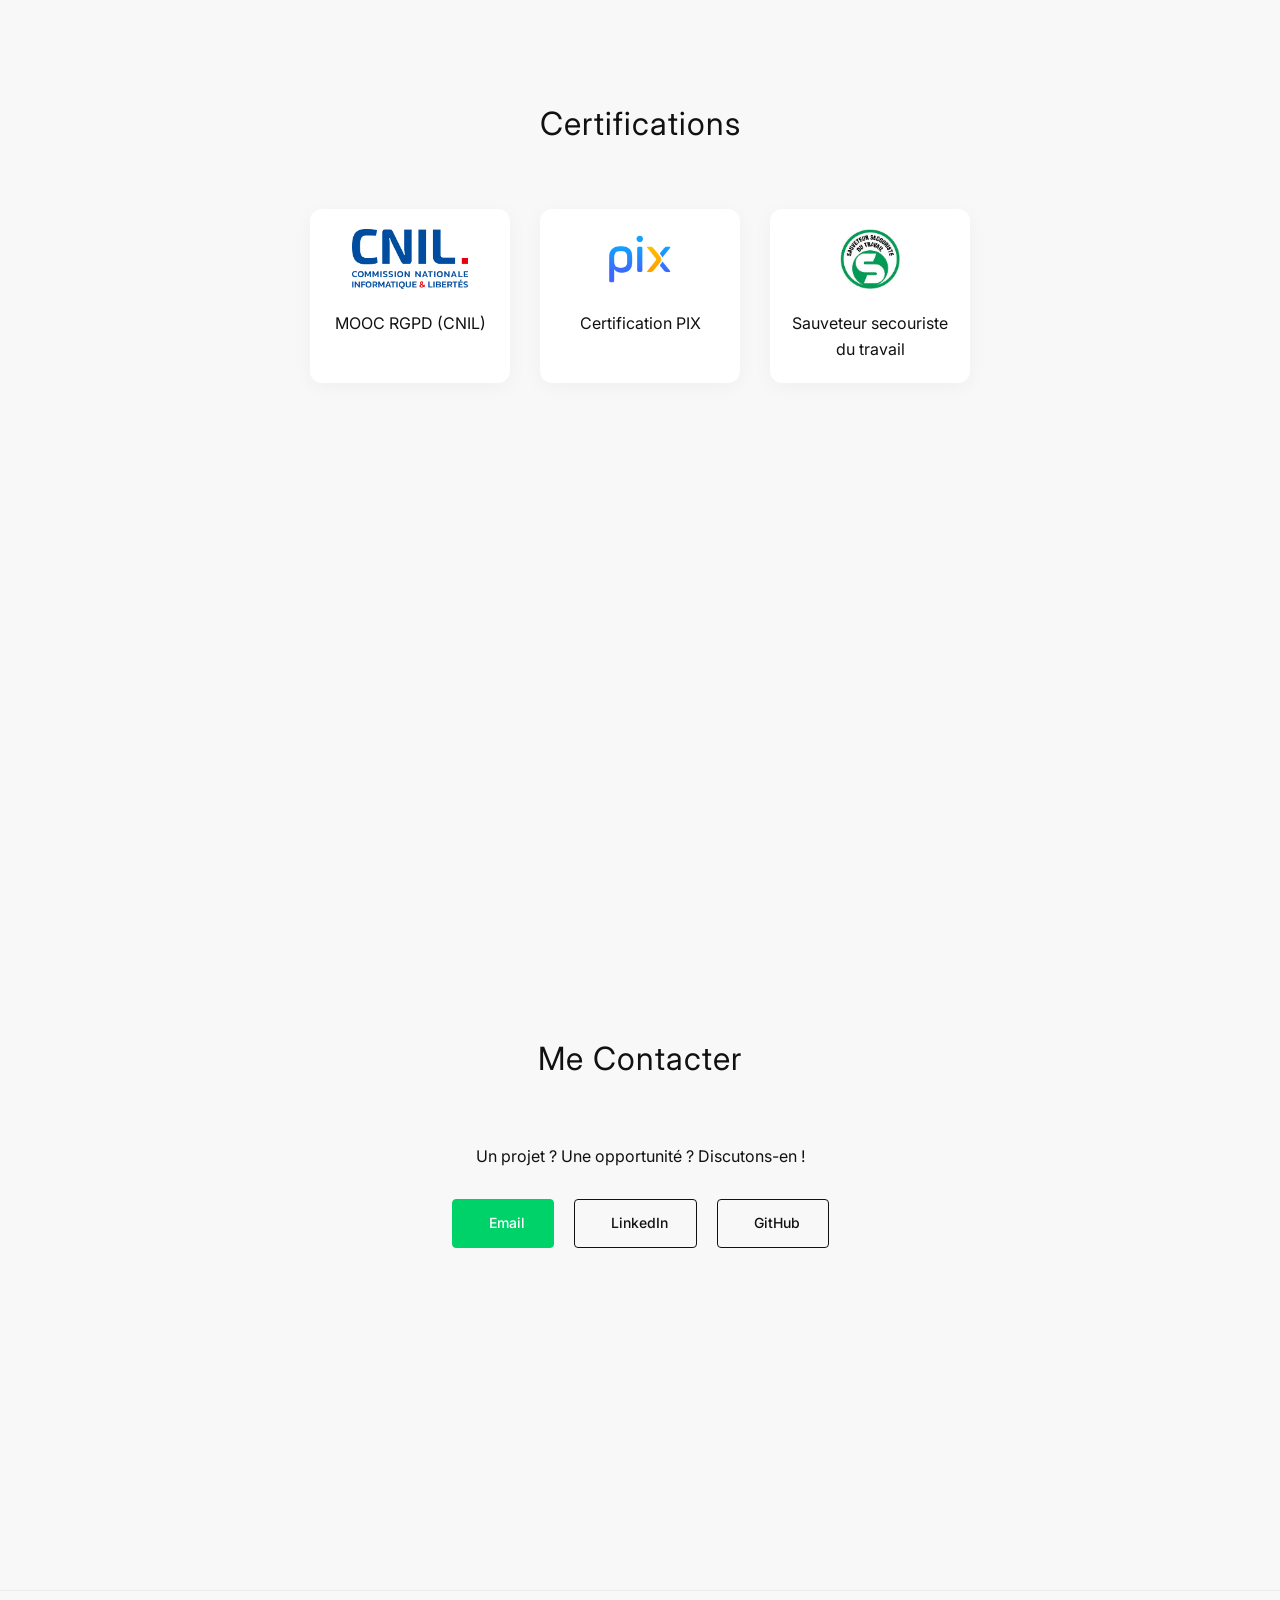
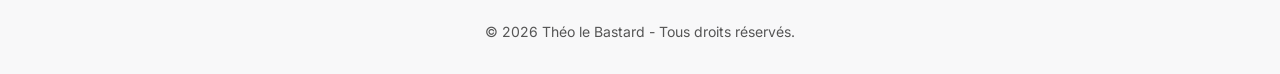
==== commit 0ef1d341: "ajout de nouvelle langue" ====
--- a/index.html
+++ b/index.html
@@ -16,13 +16,23 @@
         <nav>
             <div class="logo">TLB.</div>
             <ul class="nav-links">
-                <li><a href="#accueil">Accueil</a></li>
-                <li><a href="#a-propos">À propos</a></li>
-                <li><a href="#parcours">Parcours</a></li>
-                <li><a href="#projets">Projets</a></li>
-                <li><a href="#certifications">Certifications</a></li>
-                <li><a href="#contact">Contact</a></li>
-                <li>
+                <li><a href="#accueil" data-i18n="nav_accueil">Accueil</a></li>
+                <li><a href="#a-propos" data-i18n="nav_apropos">À propos</a></li>
+                <li><a href="#parcours" data-i18n="nav_parcours">Parcours</a></li>
+                <li><a href="#projets" data-i18n="nav_projets">Projets</a></li>
+                <li><a href="#certifications" data-i18n="nav_certifs">Certifications</a></li>
+                <li><a href="#contact" data-i18n="nav_contact">Contact</a></li>
+                <li class="nav-controls">
+                    <select id="lang-switch" class="lang-select" aria-label="Changer de langue">
+                        <option value="fr">🇫🇷 FR</option>
+                        <option value="en">🇬🇧 EN</option>
+                        <option value="es">🇪🇸 ES</option>
+                        <option value="it">🇮🇹 IT</option>
+                        <option value="zh">🇨🇳 ZH</option>
+                        <option value="ja">🇯🇵 JA</option>
+                        <option value="ar">🇸🇦 AR</option>
+                    </select>
+
                     <button id="theme-toggle" class="theme-btn" aria-label="Changer de thème">
                         <ion-icon name="moon-outline"></ion-icon>
                     </button>
@@ -33,36 +43,36 @@
 
     <section id="accueil" class="hero">
         <div class="hero-content">
-            <h1>Bonjour, je suis <span>Théo le Bastard</span></h1>
-            <h2>Étudiant en BUT Informatique & Développeur</h2>
-            <p>Allier logique, technique et créativité pour concevoir des solutions innovantes.</p>
+            <h1 data-i18n="hero_bonjour">Bonjour, je suis <span>Théo le Bastard</span></h1>
+            <h2 data-i18n="hero_titre">Étudiant en BUT Informatique & Développeur</h2>
+            <p data-i18n="hero_desc">Allier logique, technique et créativité pour concevoir des solutions innovantes.</p>
             <div class="hero-buttons">
-                <a href="#projets" class="btn">Voir mes projets</a>
-                <a href="certification/cv/Cv-lebastard-theo.pdf" target="_blank" class="btn btn-outline">Mon CV</a>
+                <a href="#projets" class="btn" data-i18n="btn_projets">Voir mes projets</a>
+                <a href="certification/cv/Cv-lebastard-theo.pdf" target="_blank" class="btn btn-outline" data-i18n="btn_cv">Mon CV</a>
             </div>
         </div>
     </section>
 
     <section id="a-propos">
-        <h2>À propos de moi</h2>
+        <h2 data-i18n="titre_apropos">À propos de moi</h2>
         <div class="about-grid">
             
             <div class="about-text">
-                <h3 style="font-size: 20px; margin-bottom: 15px; color: var(--accent-green);">Un profil atypique et déterminé</h3>
-                <p>Mon parcours est ma plus grande force. Initialement diplômé en <strong>Maintenance des Véhicules</strong>, j'ai choisi de me réorienter pour suivre ma véritable passion : l'informatique et le développement web. Ce passé technique m'a forgé un esprit d'analyse rigoureux et une forte capacité de résolution de problèmes.</p>
-
-                <p style="margin-top: 15px;">Aujourd'hui en <strong>3ème année de BUT Informatique</strong> (en alternance chez Procter & Gamble), mon objectif est d'intégrer un <strong>Master MIAGE en 2026</strong>. Mon but ? Allier logique et créativité pour concevoir des solutions innovantes.</p>
-
-                <h3 style="font-size: 20px; margin: 30px 0 15px; color: var(--accent-green);">Mes centres d'intérêt</h3>
-                <p>En dehors de mes lignes de code, je suis un grand passionné du milieu <strong>Automobile</strong> et de <strong>Musique</strong>. Je pratique également le <strong>Golf</strong>, un sport qui m'apprend la patience et la précision — deux qualités indispensables pour un développeur !</p>
-
-                <div class="qualities">
+                <h3 style="font-size: 20px; margin-bottom: 15px; color: var(--accent-green);" data-i18n="apropos_soustitre1">Un profil atypique et déterminé</h3>
+                <p data-i18n="apropos_p1">Mon parcours est ma plus grande force. Initialement diplômé en <strong>Maintenance des Véhicules</strong>, j'ai choisi de me réorienter pour suivre ma véritable passion : l'informatique et le développement web. Ce passé technique m'a forgé un esprit d'analyse rigoureux et une forte capacité de résolution de problèmes.</p>
+
+                <p style="margin-top: 15px;" data-i18n="apropos_p2">Aujourd'hui en <strong>3ème année de BUT Informatique</strong> (en alternance chez Procter & Gamble), mon objectif est d'intégrer un <strong>Master MIAGE en 2026</strong>. Mon but ? Allier logique et créativité pour concevoir des solutions innovantes.</p>
+
+                <h3 style="font-size: 20px; margin: 30px 0 15px; color: var(--accent-green);" data-i18n="apropos_soustitre2">Mes centres d'intérêt</h3>
+                <p data-i18n="apropos_p3">En dehors de mes lignes de code, je suis un grand passionné du milieu <strong>Automobile</strong> et de <strong>Musique</strong>. Je pratique également le <strong>Golf</strong>, un sport qui m'apprend la patience et la précision — deux qualités indispensables pour un développeur !</p>
+
+                <div class="qualities" data-i18n="qualites">
                     <span>Ponctuel</span> • <span>Esprit d'équipe</span> • <span>À l'écoute</span> • <span>Management</span>
                 </div>
             </div>
 
             <div class="skills-container">
-                <h3 style="font-size: 20px; margin-bottom: 20px;">Technologies principales</h3>
+                <h3 style="font-size: 20px; margin-bottom: 20px;" data-i18n="tech_titre">Technologies principales</h3>
                 <div class="skills-tags">
                     <span class="tag">PHP / MySQL (80%)</span>
                     <span class="tag">HTML / CSS (80%)</span>
@@ -73,7 +83,7 @@
                     <span class="tag">Kotlin (50%)</span>
                 </div>
 
-                <h3 style="font-size: 20px; margin: 35px 0 20px;">Outils & Environnement</h3>
+                <h3 style="font-size: 20px; margin: 35px 0 20px;" data-i18n="outils_titre">Outils & Environnement</h3>
                 <div class="skills-tags">
                     <span class="tag">Power Automate</span>
                     <span class="tag">Node-Red</span>
@@ -88,125 +98,125 @@
     </section>
 
     <section id="parcours">
-        <h2>Expériences & Parcours</h2>
+        <h2 data-i18n="titre_parcours">Expériences & Parcours</h2>
         <div class="timeline">
             <div class="timeline-item">
                 <div class="date">2025 - 2026</div>
-                <h3>Alternance Software Engineer IT/OT - Procter & Gamble</h3>
-                <p> - Développement de scripts d'automatisation (Python, Node-RED) pour optimiser la collecte de données industrielles. Gestion et requêtage de bases de données SQL pour le monitoring en temps réel. </p>
-                <p> - Création d'un système alerte SMS (Node-red / commandes AT)</p>
+                <h3 data-i18n="parcours_1_titre">Alternance Software Engineer IT/OT - Procter & Gamble</h3>
+                <p data-i18n="parcours_1_desc1">- Développement de scripts d'automatisation (Python, Node-RED) pour optimiser la collecte de données industrielles. Gestion et requêtage de bases de données SQL pour le monitoring en temps réel.</p>
+                <p data-i18n="parcours_1_desc2">- Création d'un système alerte SMS (Node-red / commandes AT)</p>
             </div>
             <div class="timeline-item">
                 <div class="date">2025 - 2026</div>
-                <h3>BUT Informatique 3ème année en alternace</h3>
-                <p>IUT Amiens - Conception d'applications, administration de bases de données, gestion de projets.</p>
+                <h3 data-i18n="parcours_2_titre">BUT Informatique 3ème année en alternance</h3>
+                <p data-i18n="parcours_ecole_desc">IUT Amiens - Conception d'applications, administration de bases de données, gestion de projets.</p>
             </div>
             <div class="timeline-item">
                 <div class="date">2024 - 2025</div>
-                <h3>BUT Informatique 2ème année</h3>
-                <p>IUT Amiens - Conception d'applications, administration de bases de données, gestion de projets.</p>
+                <h3 data-i18n="parcours_3_titre">BUT Informatique 2ème année</h3>
+                <p data-i18n="parcours_ecole_desc">IUT Amiens - Conception d'applications, administration de bases de données, gestion de projets.</p>
             </div>
             <div class="timeline-item">
                 <div class="date">Fin 2023</div>
-                <h3>Stage Développeur Web</h3>
-                <p>Amiens - Ajout de fonctionnalité sur un site web de mise en ligne de cours en architecture MVC (PHP), cloud privé pour les élèves.</p>
+                <h3 data-i18n="parcours_4_titre">Stage Développeur Web</h3>
+                <p data-i18n="parcours_4_desc">Amiens - Ajout de fonctionnalités sur un site web de mise en ligne de cours en architecture MVC (PHP), cloud privé pour les élèves.</p>
             </div>
             <div class="timeline-item">
                 <div class="date">Début 2023</div>
-                <h3>Stage Développeur Web</h3>
-                <p>Gournay en Bray - Création d'un site web de vitrine d'un club de football.</p>
+                <h3 data-i18n="parcours_5_titre">Stage Développeur Web</h3>
+                <p data-i18n="parcours_5_desc">Gournay-en-Bray - Création d'un site web vitrine pour un club de football.</p>
             </div>
             <div class="timeline-item">
                 <div class="date">2022 - 2024</div>
-                <h3>BTS Services Informatiques aux Organisations - Solutions Logicielles et Applications Métiers</h3>
+                <h3 data-i18n="parcours_6_titre">BTS Services Informatiques aux Organisations (SLAM)</h3>
                 <p>Amiens - Lycée Édouard Gand</p>
             </div>
             <div class="timeline-item">
                 <div class="date">2020 - 2021</div>
-                <h3>Bac professionnel - Maintenance des véhicules automobiles</h3>
-                <p>Dieppe - Lycée Emulation Dieppoise</p>
+                <h3 data-i18n="parcours_7_titre">Bac professionnel - Maintenance des véhicules automobiles</h3>
+                <p>Dieppe - Lycée Émulation Dieppoise</p>
             </div>
             <div class="timeline-item">
                 <div class="date">2018 - 2020</div>
-                <h3>CAP - Maintenance des véhicules automobiles</h3>
-                <p>Dieppe - Lycée Emulation Dieppoise</p>
+                <h3 data-i18n="parcours_8_titre">CAP - Maintenance des véhicules automobiles</h3>
+                <p>Dieppe - Lycée Émulation Dieppoise</p>
             </div>
         </div>
     </section>
 
     <section id="projets">
-        <h2>Mes Projets</h2>
+        <h2 data-i18n="titre_projets">Mes Projets</h2>
         <div class="grid-projets">
             
             <div class="carte-projet">
                 <img src="img/Logo_Plesk.png" alt="Dropshipping">
-                <h3>Site E-commerce</h3>
+                <h3 data-i18n="projet_1_titre">Site E-commerce</h3>
                 <p class="tech-stack">PHP • SQL • API Bancaire</p>
-                <p>Création d'un site de dropshipping complet avec gestion de base de données et panel administrateur.</p>
+                <p data-i18n="projet_1_desc">Création d'un site de dropshipping complet avec gestion de base de données et panel administrateur.</p>
             </div>
 
             <div class="carte-projet">
                 <img src="img/logo_CDE.svg" alt="App CDE">
-                <h3>Application CDE</h3>
+                <h3 data-i18n="projet_2_titre">Application CDE</h3>
                 <p class="tech-stack">Kotlin • Room • SQLite</p>
-                <p>Développement d'une application mobile de covoiturage dédiée aux étudiants.</p>
+                <p data-i18n="projet_2_desc">Développement d'une application mobile de covoiturage dédiée aux étudiants.</p>
             </div>
 
             <div class="carte-projet">
                 <img src="img/projet/projet1.png" alt="SAE 4">
-                <h3>Carte Défibrillateurs</h3>
-                <p class="tech-stack">vueJS • API Géolocalisation</p>
-                <p>Projet SAE : Conception d'une carte interactive recensant les défibrillateurs disponibles en France.</p>
-                <a href="SAE4/v1.html" target="_blank" class="btn-link">Voir le projet →</a>
+                <h3 data-i18n="projet_3_titre">Carte Défibrillateurs</h3>
+                <p class="tech-stack">VueJS • API Géolocalisation</p>
+                <p data-i18n="projet_3_desc">Projet SAE : Conception d'une carte interactive recensant les défibrillateurs disponibles en France.</p>
+                <a href="SAE4/v1.html" target="_blank" class="btn-link" data-i18n="btn_voir_projet">Voir le projet →</a>
             </div>
 
             <div class="carte-projet">
                 <img src="img/projet/sioshop/1.png" alt="Sioshop">
                 <h3>Sioshop</h3>
                 <p class="tech-stack">WinForm</p>
-                <p>Développement d'une plateforme e-commerce complète. Gestion du catalogue, panier et espace client.</p>
+                <p data-i18n="projet_4_desc">Développement d'une plateforme e-commerce complète. Gestion du catalogue, panier et espace client.</p>
             </div>
 
             <div class="carte-projet">
                 <img src="img/projet/aplibanq/1.png" alt="Aplibanq">
                 <h3>Aplibanq</h3>
                 <p class="tech-stack">C#</p>
-                <p>Création d'une application bancaire logicielle permettant la gestion des comptes et des transactions.</p>
+                <p data-i18n="projet_5_desc">Création d'une application bancaire logicielle permettant la gestion des comptes et des transactions.</p>
             </div>
 
         </div>
     </section>
 
     <section id="certifications">
-        <h2>Certifications</h2>
+        <h2 data-i18n="titre_certifs">Certifications</h2>
         <div class="grid-certifs">
             <a href="certification/attestation_rgpd/attestation_rgpd.pdf" target="_blank" class="certif-card">
                 <img src="img/CNIL_logo.png" alt="CNIL">
-                <p>MOOC RGPD (CNIL)</p>
+                <p data-i18n="certif_1">MOOC RGPD (CNIL)</p>
             </a>
             <a href="certification/pix/pix.pdf" target="_blank" class="certif-card">
                 <img src="img/pix.png" alt="PIX">
-                <p>Certification PIX</p>
+                <p data-i18n="certif_2">Certification PIX</p>
             </a>
             <a target="_blank" class="certif-card">
                 <img src="img/SST.jpeg" alt="SST">
-                <p>Sauveteur secouriste du travail</p>
+                <p data-i18n="certif_3">Sauveteur secouriste du travail</p>
             </a>
         </div>
     </section>
 
     <section id="contact">
-        <h2>Me Contacter</h2>
-        <p>Un projet ? Une opportunité ? Discutons-en !</p>
+        <h2 data-i18n="titre_contact">Me Contacter</h2>
+        <p data-i18n="contact_desc">Un projet ? Une opportunité ? Discutons-en !</p>
         <div class="contact-links">
-            <a href="mailto:theolebastard2@gmail.com" class="btn"><ion-icon name="mail-outline"></ion-icon> Email</a>
+            <a href="mailto:theolebastard2@gmail.com" class="btn"><ion-icon name="mail-outline"></ion-icon> <span data-i18n="btn_email">Email</span></a>
             <a href="https://www.linkedin.com/in/theo-le-bastard/" target="_blank" class="btn btn-outline"><ion-icon name="logo-linkedin"></ion-icon> LinkedIn</a>
             <a href="https://github.com/Flashgang" target="_blank" class="btn btn-outline"><ion-icon name="logo-github"></ion-icon> GitHub</a>
         </div>
     </section>
 
     <footer>
-        <p>© 2026 Théo le Bastard - Tous droits réservés.</p>
+        <p data-i18n="footer_text">© 2026 Théo le Bastard - Tous droits réservés.</p>
     </footer>
 
     <script src="script.js"></script>
--- a/style.css
+++ b/style.css
@@ -364,4 +364,36 @@
 .theme-btn:hover {
     color: var(--accent-green);
     transform: scale(1.1); /* Petit effet de zoom au survol */
+}
+
+
+/* --- CONTRÔLES (Langue & Thème) --- */
+.nav-controls {
+    display: flex;
+    align-items: center;
+    gap: 15px;
+}
+
+.lang-select {
+    background: transparent;
+    border: 1px solid var(--text-light);
+    color: var(--text-color);
+    padding: 5px 10px;
+    border-radius: 5px;
+    font-size: 14px;
+    cursor: pointer;
+    outline: none;
+}
+
+.lang-select option {
+    background: var(--bg-color);
+    color: var(--text-color);
+}
+
+/* Magie pour l'Arabe (Right-to-Left) */
+html[dir="rtl"] {
+    text-align: right;
+}
+html[dir="rtl"] .nav-links {
+    flex-direction: row-reverse;
 }
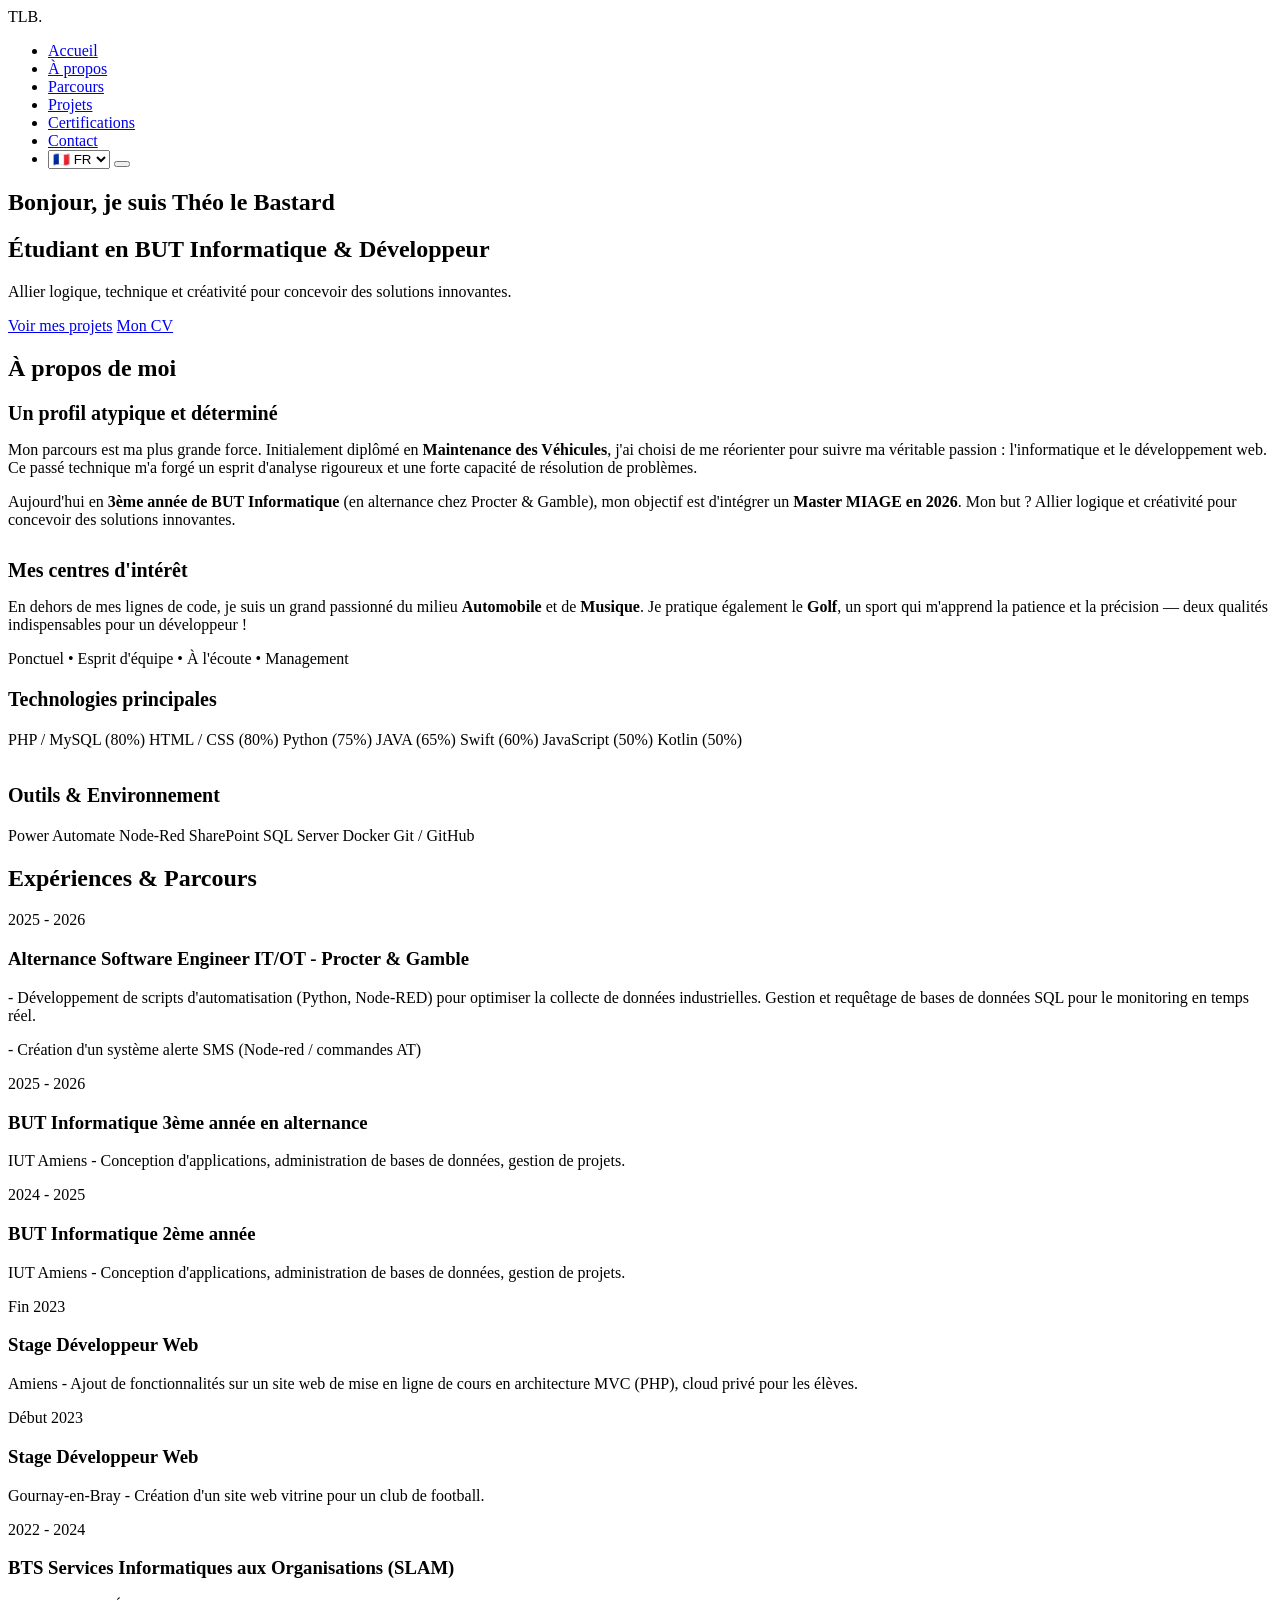
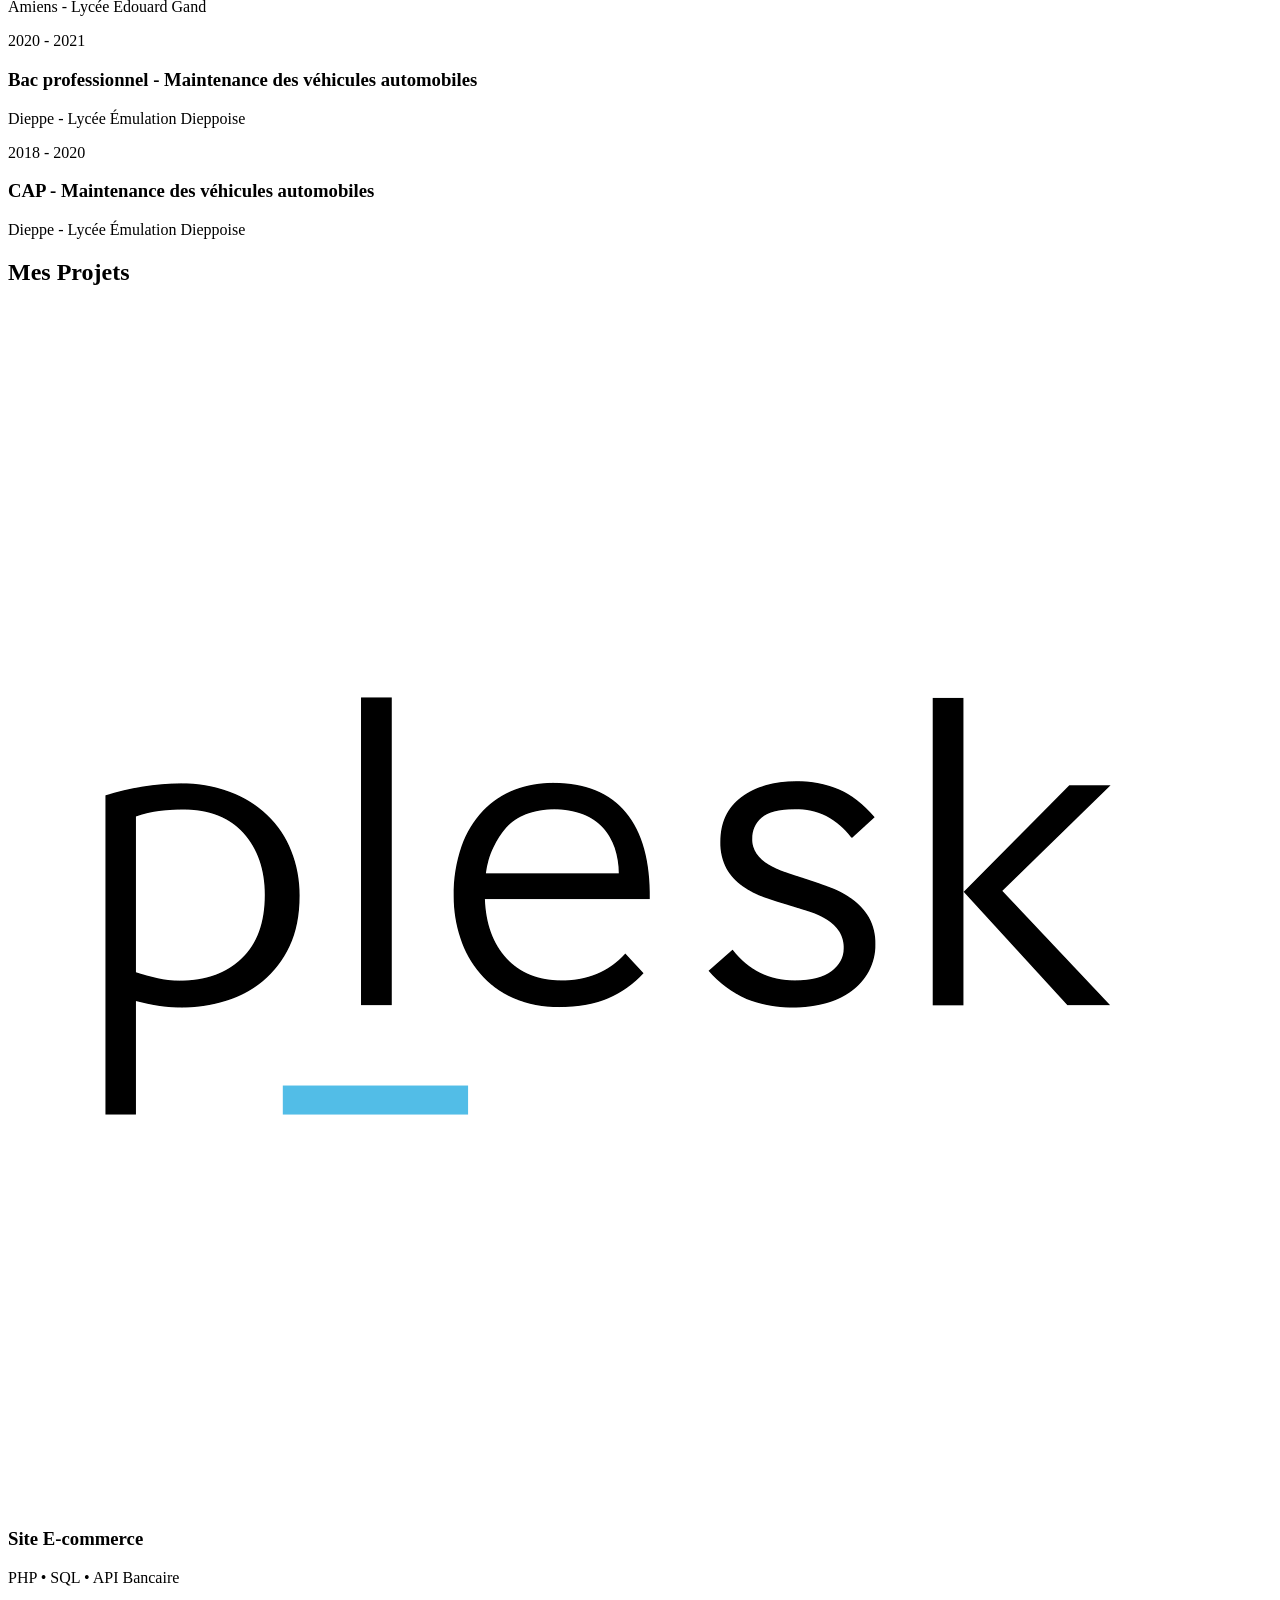
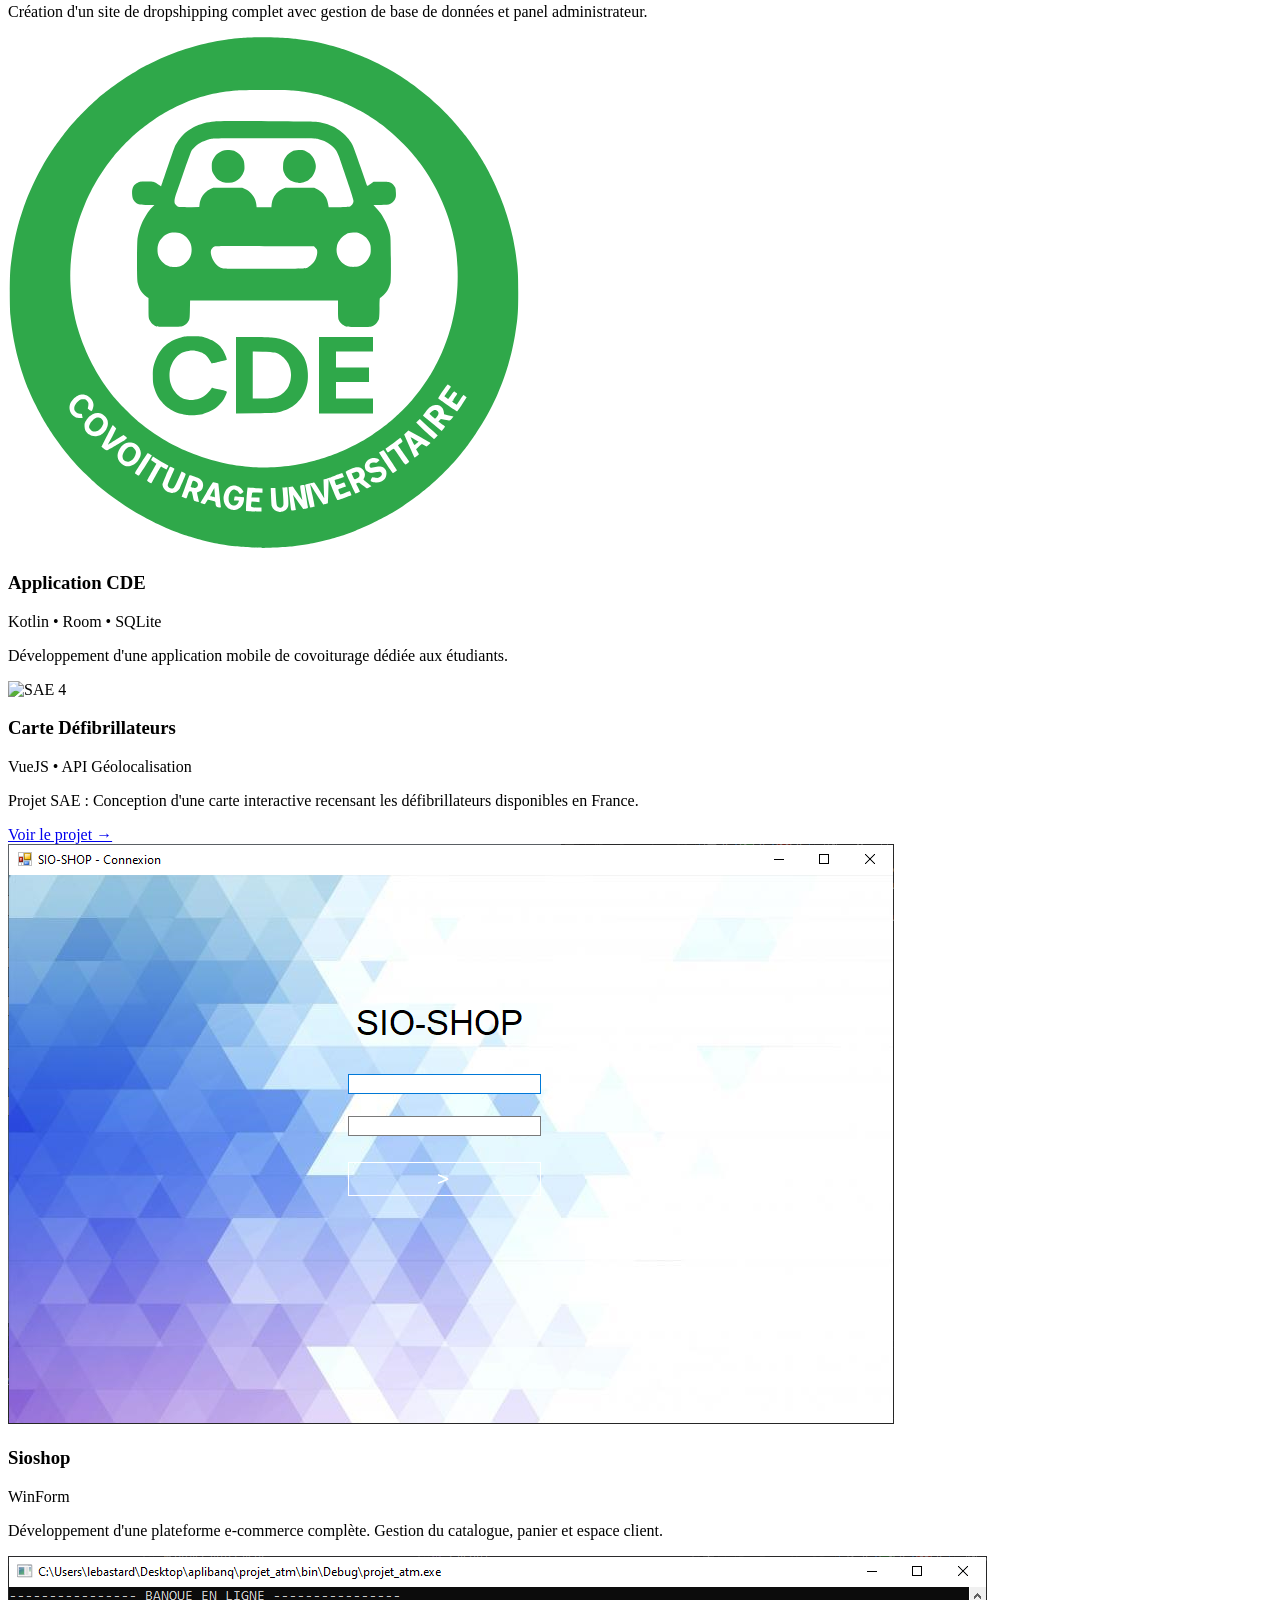
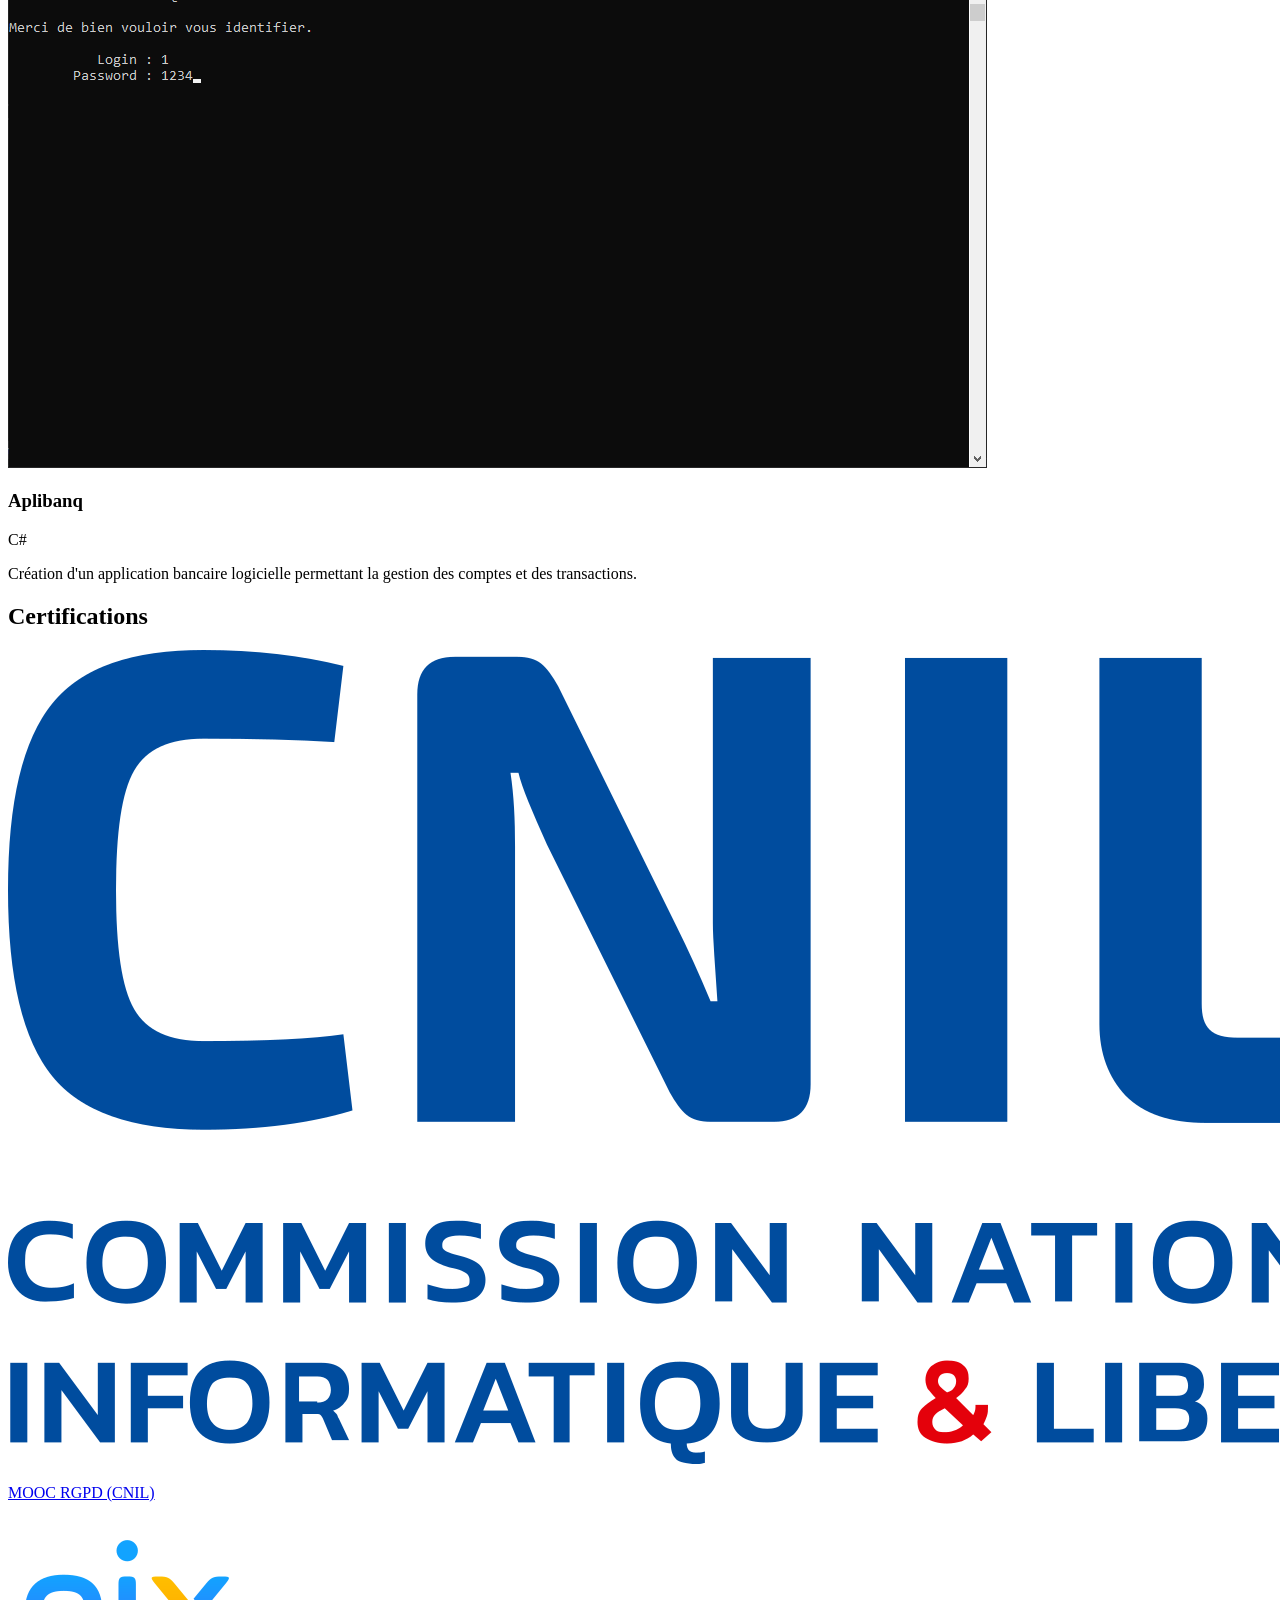
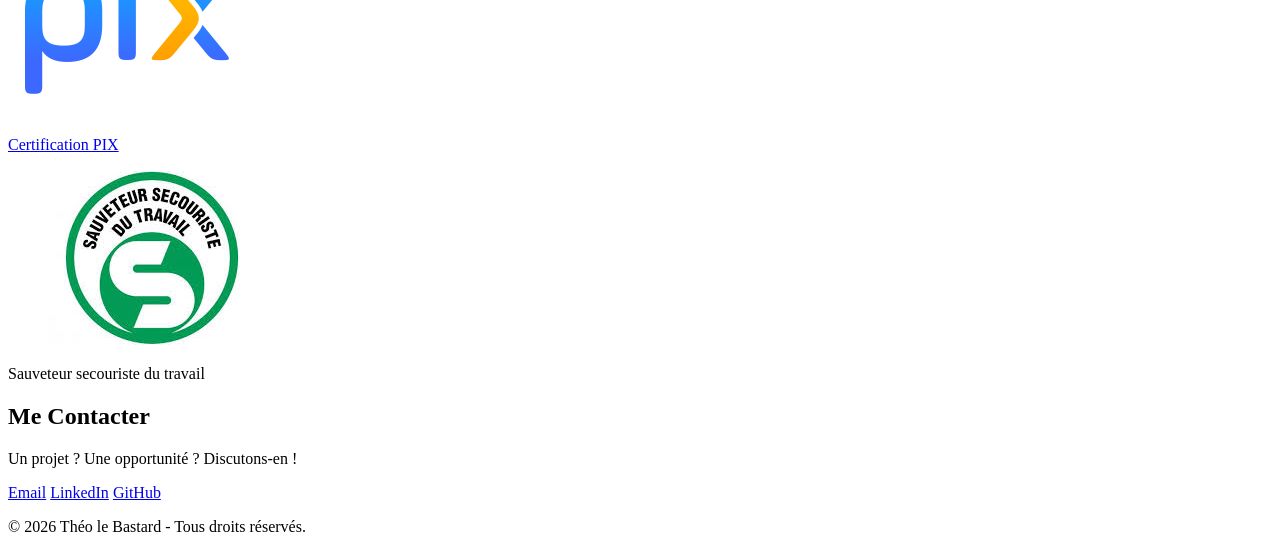
==== commit ef82eb0d: "Update index.html" ====
--- a/index.html
+++ b/index.html
@@ -4,9 +4,9 @@
     <meta charset="UTF-8">
     <meta name="viewport" content="width=device-width, initial-scale=1.0">
     <meta name="description" content="Portfolio de Théo le Bastard, étudiant en BUT Informatique.">
-    <title>Théo le Bastard - Portfolio</title>
+    <title>Théo Le Bastard - Portfolio</title>
     <link href="https://fonts.googleapis.com/css2?family=Inter:wght@300;400;500;600&display=swap" rel="stylesheet">
-    <link rel="stylesheet" href="style.css">
+    <link rel="icon" href="data:image/svg+xml,<svg xmlns=%22http://www.w3.org/2000/svg%22 viewBox=%220 0 100 100%22><text y=%22.9em%22 font-size=%2290%22>👨‍💻</text></svg>">
     <script type="module" src="https://unpkg.com/ionicons@5.5.2/dist/ionicons/ionicons.esm.js"></script>
     <script nomodule src="https://unpkg.com/ionicons@5.5.2/dist/ionicons/ionicons.js"></script>
 </head>
@@ -221,4 +221,4 @@
 
     <script src="script.js"></script>
 </body>
-</html>+</html>
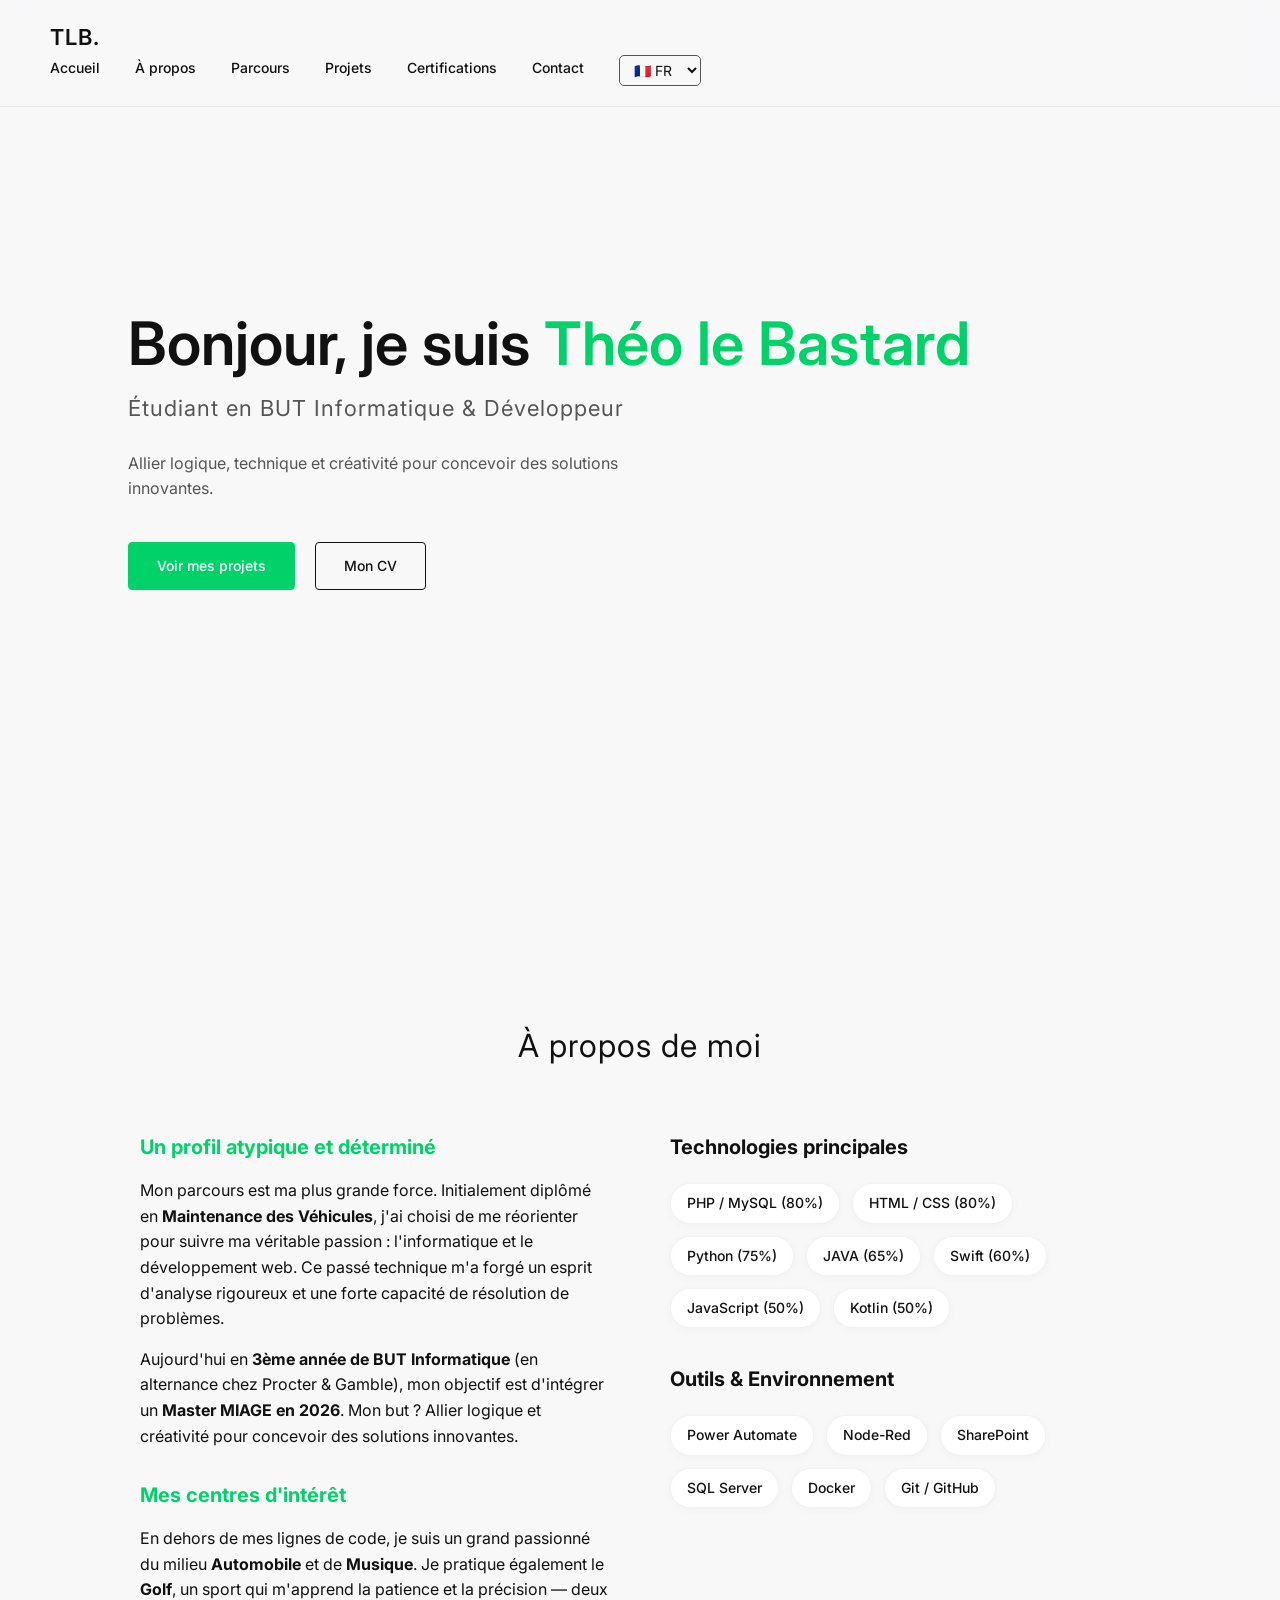
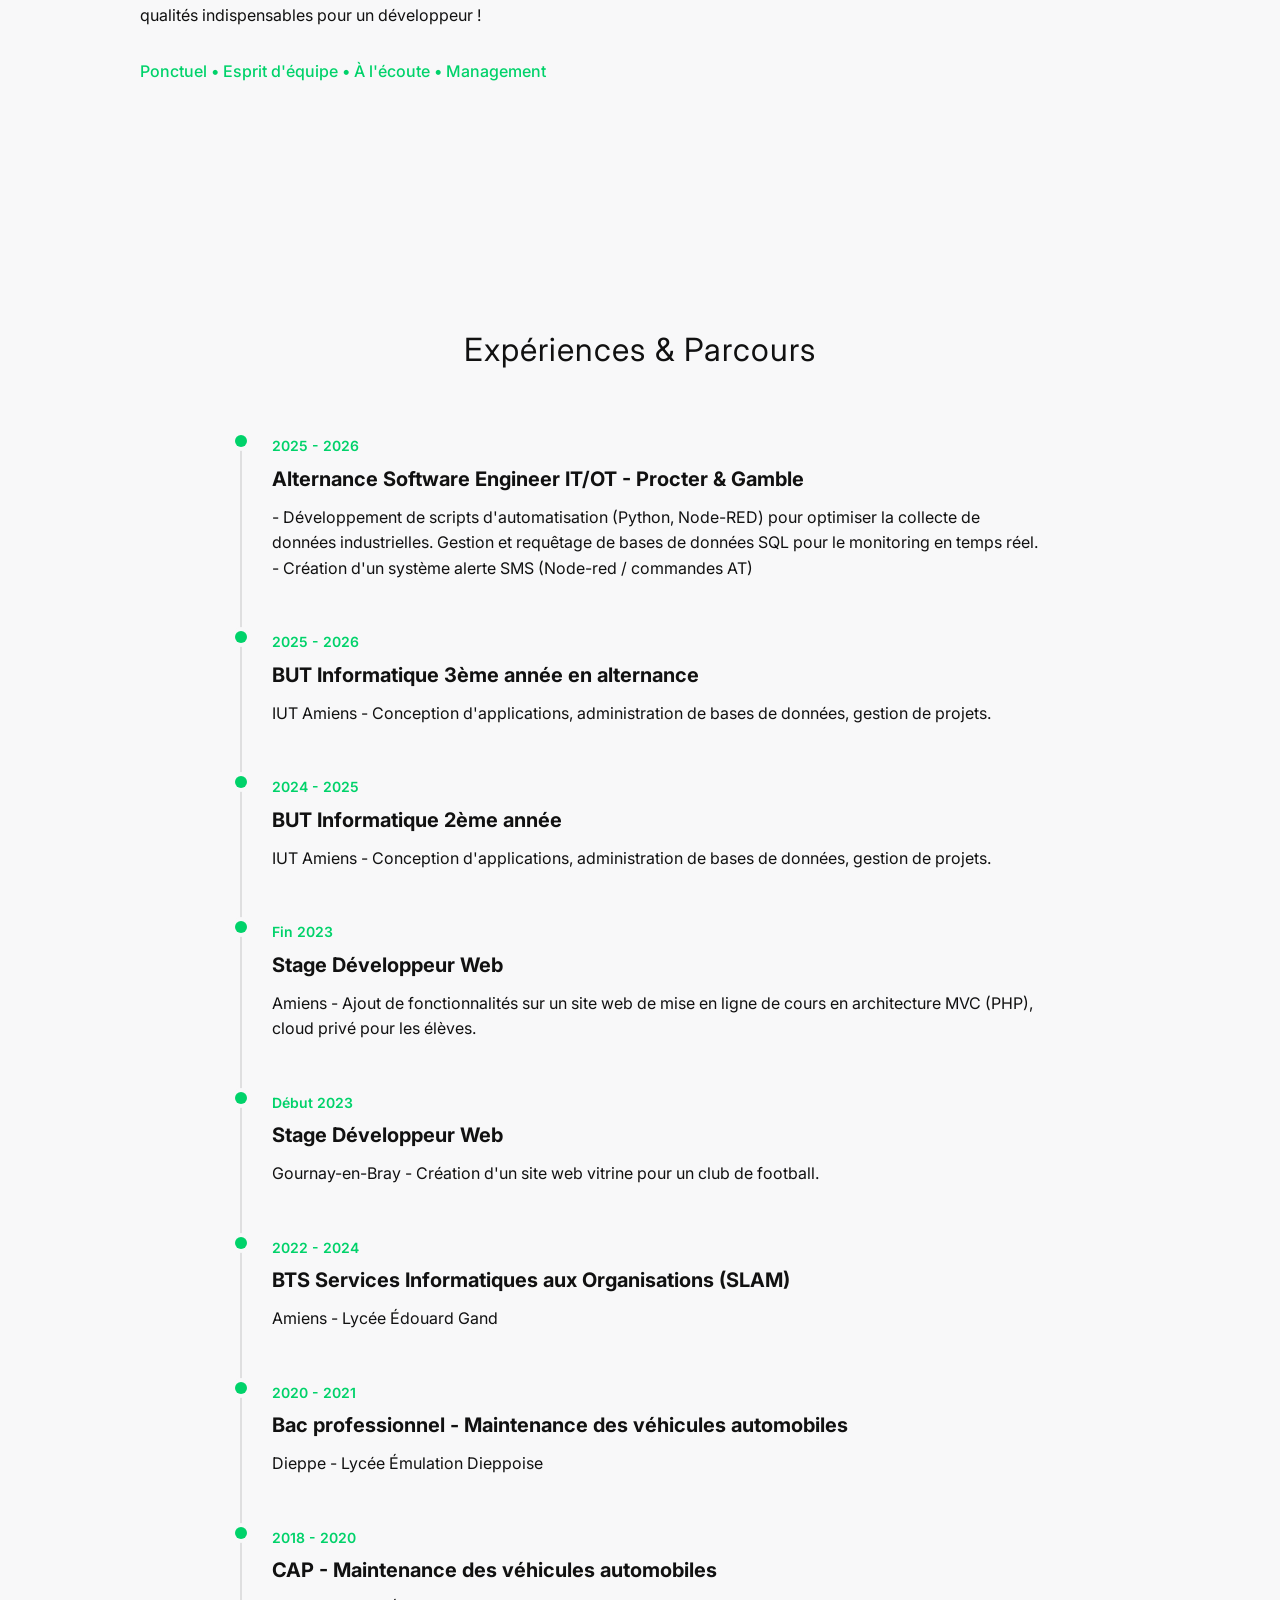
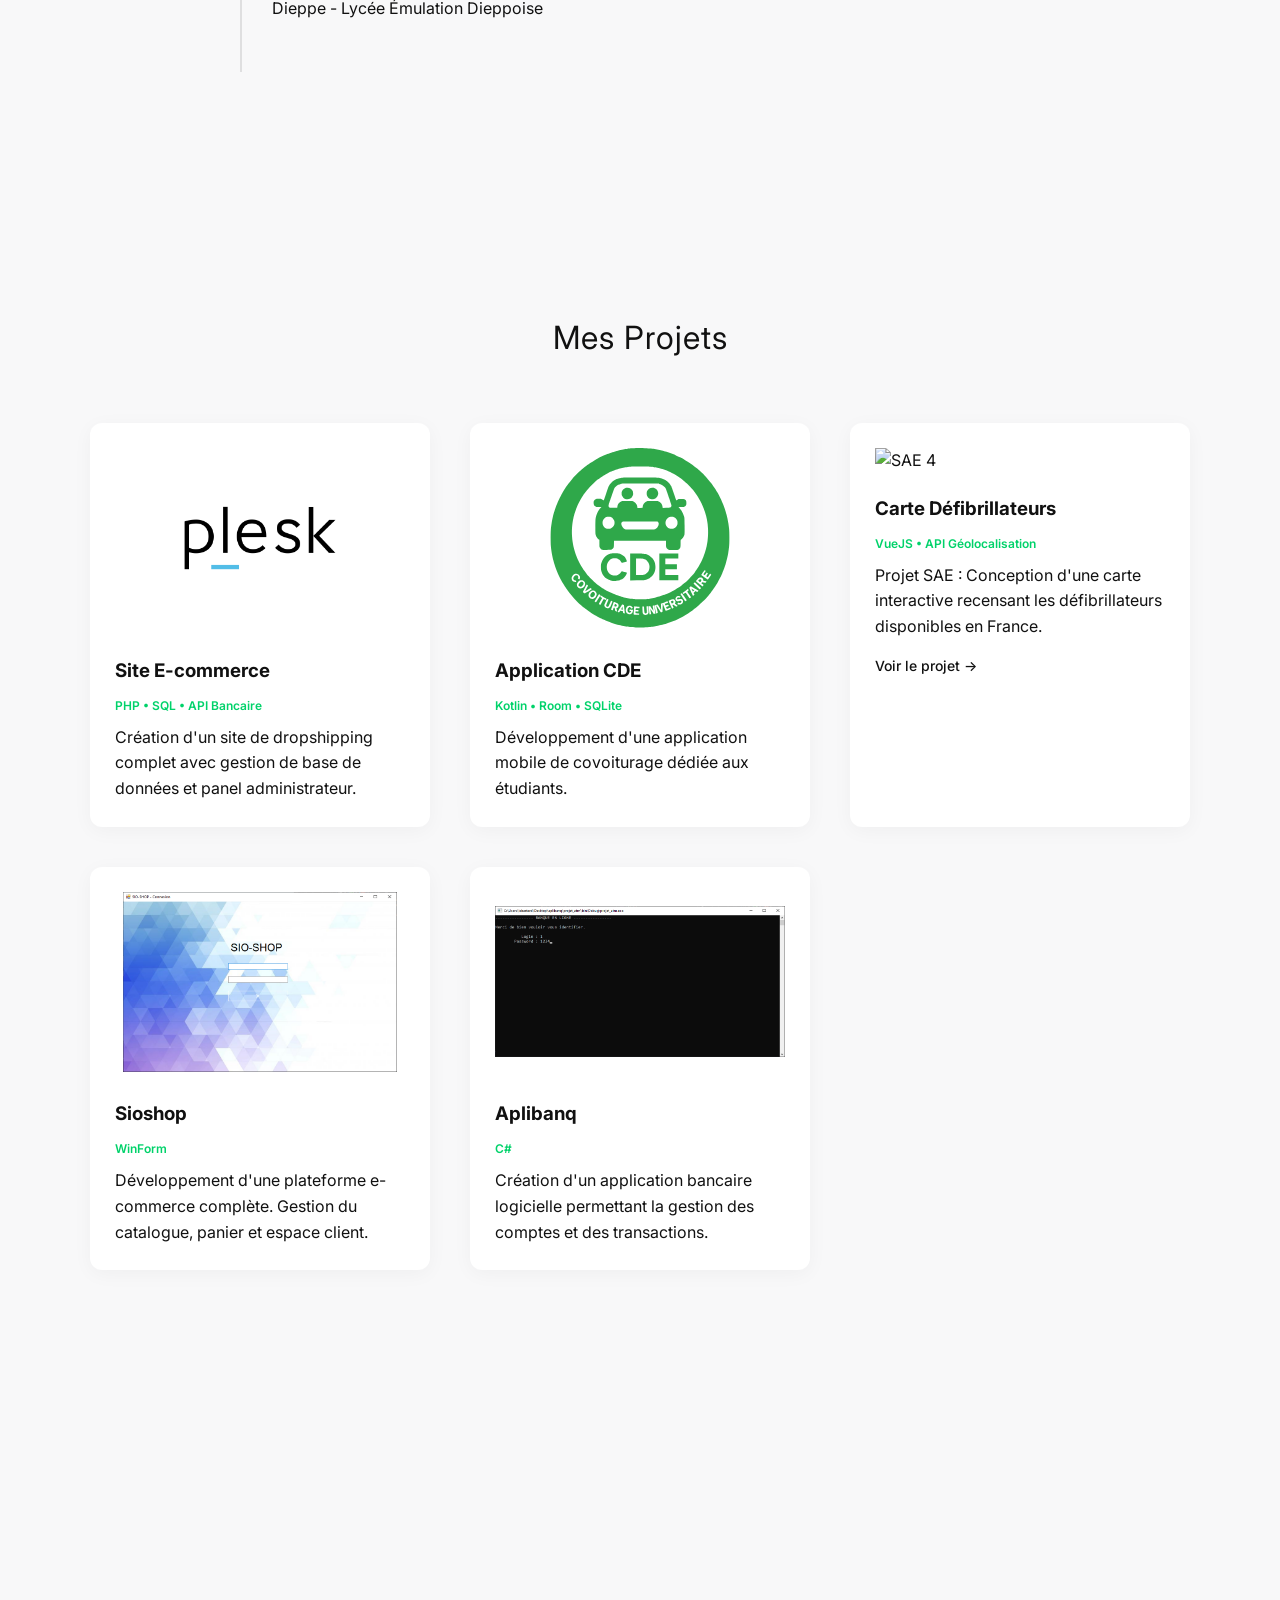
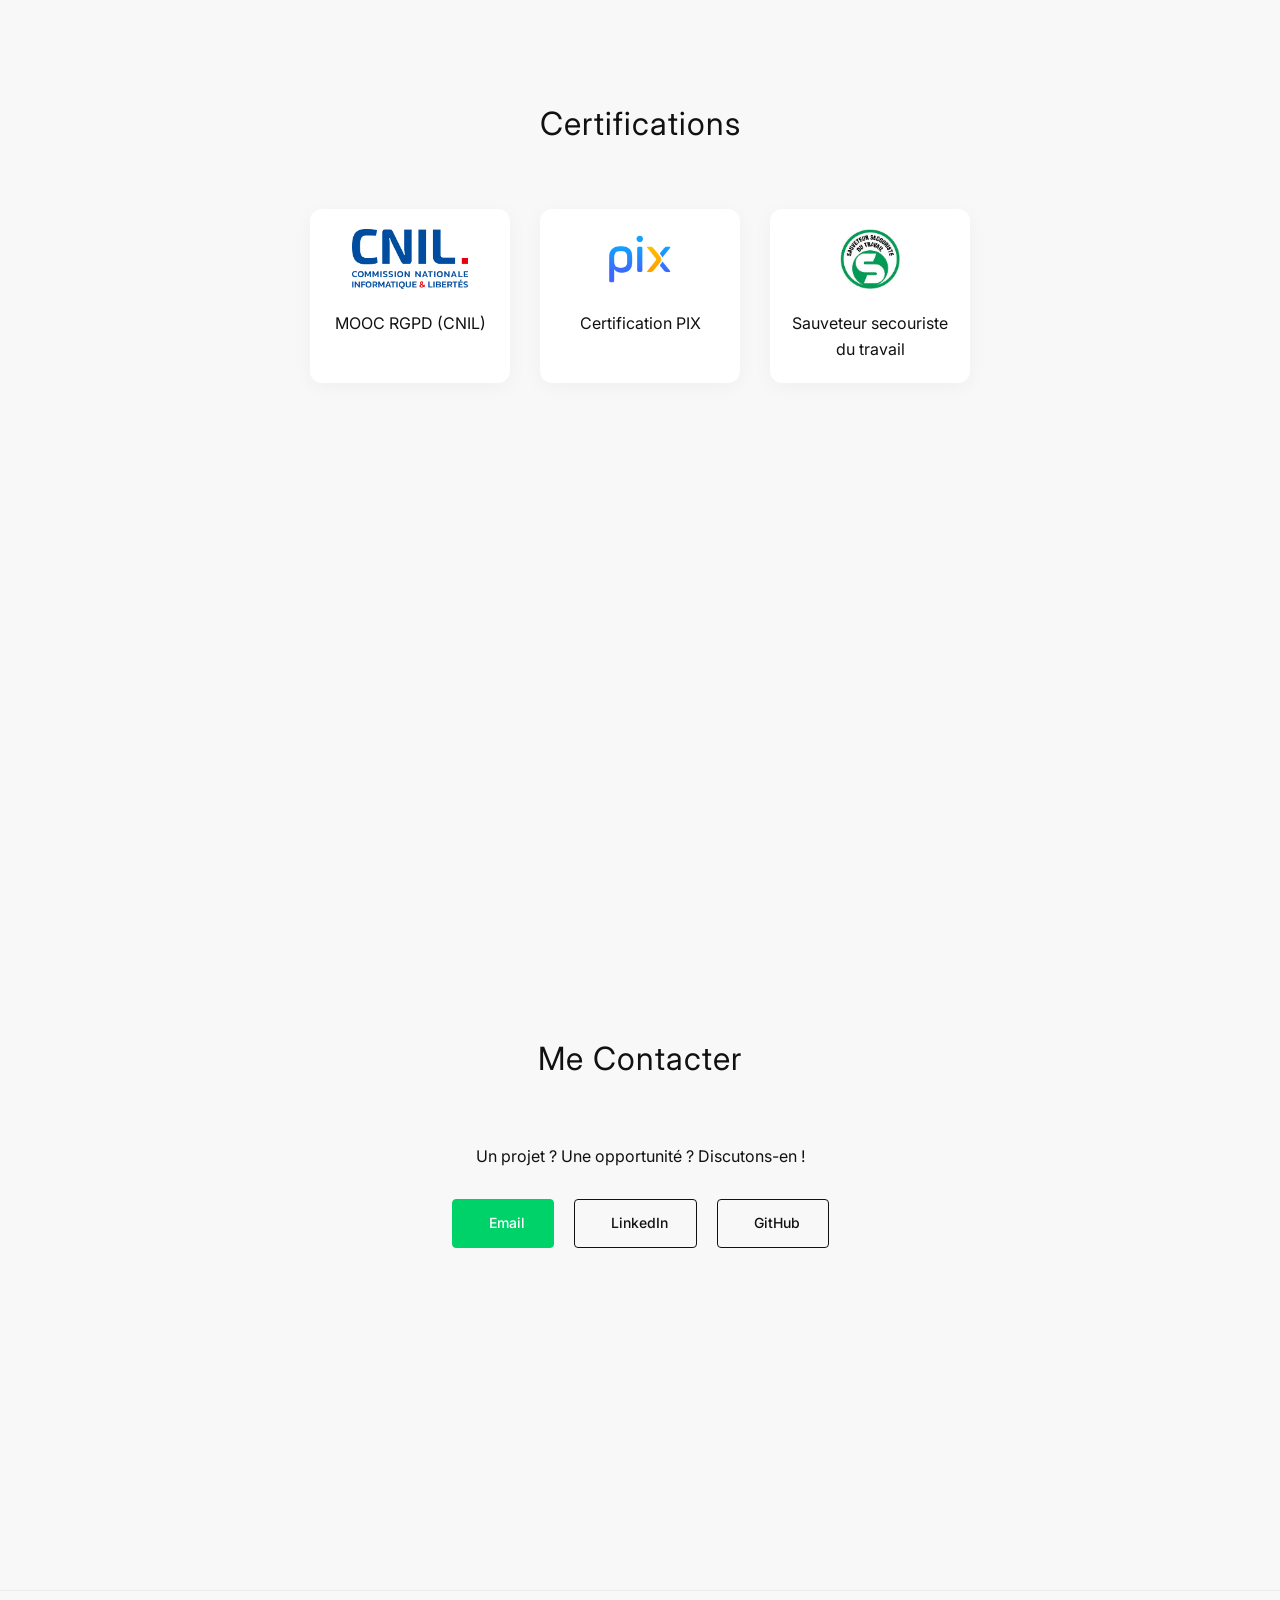
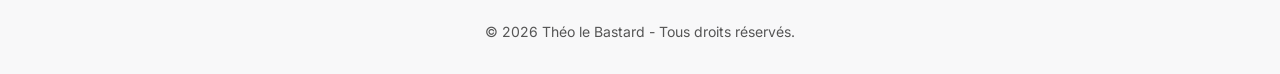
==== commit 93365630: "Update index.html" ====
--- a/index.html
+++ b/index.html
@@ -7,6 +7,7 @@
     <title>Théo Le Bastard - Portfolio</title>
     <link href="https://fonts.googleapis.com/css2?family=Inter:wght@300;400;500;600&display=swap" rel="stylesheet">
     <link rel="icon" href="data:image/svg+xml,<svg xmlns=%22http://www.w3.org/2000/svg%22 viewBox=%220 0 100 100%22><text y=%22.9em%22 font-size=%2290%22>👨‍💻</text></svg>">
+    <link rel="stylesheet" href="style.css">
     <script type="module" src="https://unpkg.com/ionicons@5.5.2/dist/ionicons/ionicons.esm.js"></script>
     <script nomodule src="https://unpkg.com/ionicons@5.5.2/dist/ionicons/ionicons.js"></script>
 </head>
--- a/style.css
+++ b/style.css
@@ -0,0 +1,399 @@
+/* --- POLICE & VARIABLES --- */
+@import url('https://fonts.googleapis.com/css2?family=Inter:wght@300;400;500;600&display=swap');
+
+:root {
+    --bg-color: #f8f8f9; /* Gris ultra-clair (presque blanc) */
+    --text-color: #111111; /* Noir très profond */
+    --text-light: #555555; /* Gris pour le texte secondaire */
+    --accent-green: #00d26a; /* Le Vert dynamique */
+    --card-bg: #ffffff; /* Fond blanc pur pour les cartes */
+    --nav-bg: rgba(248, 248, 249, 0.85); /* Menu transparent/flouté */
+}
+
+/* --- RESET & BASE --- */
+* {
+    margin: 0;
+    padding: 0;
+    box-sizing: border-box;
+    font-family: 'Inter', sans-serif;
+    scroll-behavior: smooth;
+}
+
+body {
+    background-color: var(--bg-color);
+    color: var(--text-color);
+    line-height: 1.6;
+    overflow-x: hidden;
+}
+
+/* --- NAVIGATION --- */
+header {
+    position: fixed;
+    top: 0;
+    width: 100%;
+    padding: 20px 50px;
+    background: var(--nav-bg);
+    backdrop-filter: blur(12px);
+    -webkit-backdrop-filter: blur(12px);
+    z-index: 1000;
+    display: flex;
+    justify-content: space-between;
+    align-items: center;
+    border-bottom: 1px solid rgba(0,0,0,0.05);
+}
+
+.logo {
+    font-size: 22px;
+    font-weight: 600;
+    letter-spacing: 1px;
+}
+
+.nav-links {
+    list-style: none;
+    display: flex;
+    gap: 35px;
+}
+
+.nav-links a {
+    color: var(--text-color);
+    text-decoration: none;
+    font-size: 14px;
+    font-weight: 500;
+    transition: color 0.3s ease;
+}
+
+.nav-links a:hover {
+    color: var(--accent-green);
+}
+
+/* --- STRUCTURE DES SECTIONS --- */
+section {
+    min-height: 100vh;
+    padding: 120px 5%;
+    display: flex;
+    flex-direction: column;
+    justify-content: center;
+    align-items: center;
+    text-align: center;
+}
+
+section h2 {
+    font-size: 32px;
+    font-weight: 400;
+    margin-bottom: 60px;
+    letter-spacing: 1px;
+}
+
+/* --- HERO SECTION (Accueil) --- */
+.hero {
+    text-align: left;
+    align-items: flex-start;
+    padding-left: 10%;
+}
+
+.hero-content h1 {
+    font-size: 60px;
+    font-weight: 600;
+    line-height: 1.1;
+    margin-bottom: 15px;
+}
+
+.hero-content h1 span {
+    color: var(--accent-green);
+}
+
+.hero-content h2 {
+    font-size: 22px;
+    font-weight: 400;
+    color: var(--text-light);
+    margin-bottom: 25px;
+}
+
+.hero-content p {
+    max-width: 500px;
+    margin-bottom: 40px;
+    color: var(--text-light);
+}
+
+.hero-buttons {
+    display: flex;
+    gap: 20px;
+}
+
+/* --- BOUTONS --- */
+.btn {
+    display: inline-flex;
+    align-items: center;
+    gap: 8px;
+    padding: 12px 28px;
+    background-color: var(--accent-green);
+    color: #fff;
+    text-decoration: none;
+    font-weight: 500;
+    font-size: 14px;
+    border-radius: 4px;
+    transition: transform 0.3s ease, box-shadow 0.3s ease;
+    border: 1px solid var(--accent-green);
+}
+
+.btn:hover {
+    transform: translateY(-2px);
+    box-shadow: 0 10px 20px rgba(0, 210, 106, 0.2);
+}
+
+.btn-outline {
+    background-color: transparent;
+    color: var(--text-color);
+    border: 1px solid var(--text-color);
+}
+
+.btn-outline:hover {
+    background-color: var(--text-color);
+    color: var(--bg-color);
+    box-shadow: none;
+}
+
+/* --- À PROPOS & COMPÉTENCES --- */
+.about-grid {
+    display: grid;
+    grid-template-columns: 1fr 1fr;
+    gap: 60px;
+    max-width: 1000px;
+    text-align: left;
+}
+
+.qualities {
+    margin-top: 30px;
+    font-weight: 500;
+    color: var(--accent-green);
+}
+
+.skills-tags {
+    display: flex;
+    flex-wrap: wrap;
+    gap: 12px;
+    margin-top: 20px;
+}
+
+.tag {
+    background: var(--card-bg);
+    padding: 8px 16px;
+    border-radius: 30px;
+    font-size: 14px;
+    font-weight: 500;
+    box-shadow: 0 2px 10px rgba(0,0,0,0.03);
+    border: 1px solid rgba(0,0,0,0.05);
+}
+
+/* --- PARCOURS (Timeline) --- */
+.timeline {
+    max-width: 800px;
+    text-align: left;
+    border-left: 2px solid rgba(0,0,0,0.1);
+    padding-left: 30px;
+}
+
+.timeline-item {
+    margin-bottom: 50px;
+    position: relative;
+}
+
+.timeline-item::before {
+    content: '';
+    position: absolute;
+    left: -37px;
+    top: 0;
+    width: 12px;
+    height: 12px;
+    background: var(--accent-green);
+    border-radius: 50%;
+    box-shadow: 0 0 0 4px var(--bg-color);
+}
+
+.timeline-item .date {
+    font-size: 14px;
+    font-weight: 600;
+    color: var(--accent-green);
+    margin-bottom: 5px;
+}
+
+.timeline-item h3 {
+    font-size: 20px;
+    margin-bottom: 10px;
+}
+
+/* --- PROJETS --- */
+.grid-projets {
+    display: grid;
+    grid-template-columns: repeat(auto-fit, minmax(300px, 1fr));
+    gap: 40px;
+    max-width: 1100px;
+    width: 100%;
+}
+
+.carte-projet {
+    background: var(--card-bg);
+    padding: 25px;
+    border-radius: 12px;
+    text-align: left;
+    transition: transform 0.3s ease, box-shadow 0.3s ease;
+    box-shadow: 0 4px 20px rgba(0, 0, 0, 0.04);
+}
+
+.carte-projet:hover {
+    transform: translateY(-8px);
+    box-shadow: 0 15px 30px rgba(0, 0, 0, 0.08);
+}
+
+.carte-projet img {
+    width: 100%;
+    height: 180px;
+    object-fit: contain; /* Garde les proportions de tes logos */
+    margin-bottom: 20px;
+}
+
+.tech-stack {
+    font-size: 12px;
+    font-weight: 600;
+    color: var(--accent-green);
+    margin: 10px 0;
+}
+
+.btn-link {
+    display: inline-block;
+    margin-top: 15px;
+    color: var(--text-color);
+    text-decoration: none;
+    font-weight: 500;
+    font-size: 14px;
+    transition: color 0.3s;
+}
+
+.btn-link:hover {
+    color: var(--accent-green);
+}
+
+/* --- CERTIFICATIONS --- */
+.grid-certifs {
+    display: flex;
+    gap: 30px;
+    justify-content: center;
+    flex-wrap: wrap;
+}
+
+.certif-card {
+    background: var(--card-bg);
+    padding: 20px;
+    border-radius: 12px;
+    text-align: center;
+    text-decoration: none;
+    color: var(--text-color);
+    width: 200px;
+    box-shadow: 0 4px 20px rgba(0,0,0,0.04);
+    transition: transform 0.3s;
+}
+
+.certif-card:hover {
+    transform: translateY(-5px);
+}
+
+.certif-card img {
+    height: 60px;
+    margin-bottom: 15px;
+}
+
+/* --- CONTACT & FOOTER --- */
+.contact-links {
+    display: flex;
+    gap: 20px;
+    margin-top: 30px;
+    justify-content: center;
+}
+
+footer {
+    padding: 30px;
+    text-align: center;
+    font-size: 14px;
+    color: var(--text-light);
+    border-top: 1px solid rgba(0,0,0,0.05);
+}
+
+/* --- CLASSES D'ANIMATION (Gérées par le JS) --- */
+.fade-up {
+    opacity: 0;
+    transform: translateY(40px);
+    transition: opacity 0.8s ease-out, transform 0.8s ease-out;
+}
+
+.fade-up.visible {
+    opacity: 1;
+    transform: translateY(0);
+}
+
+/* --- RESPONSIVE (Mobiles & Tablettes) --- */
+@media (max-width: 768px) {
+    .nav-links { display: none; } /* On cache le menu sur mobile pour l'instant */
+    .hero { padding-left: 5%; text-align: center; align-items: center; }
+    .about-grid { grid-template-columns: 1fr; }
+    .hero-buttons { justify-content: center; }
+}
+
+
+/* --- DARK MODE --- */
+/* On applique la classe directement sur le :root pour écraser les couleurs claires à coup sûr */
+:root.dark-theme {
+    --bg-color: #0c0c0c;
+    --text-color: #f5f5f7;
+    --text-light: #a0a0a5;
+    --card-bg: #1a1a1a;
+    --nav-bg: rgba(12, 12, 12, 0.85);
+}
+
+/* Style du bouton de changement de thème */
+.theme-btn {
+    background: transparent;
+    border: none;
+    color: var(--text-color);
+    font-size: 22px; /* Un peu plus grand pour être bien visible */
+    cursor: pointer;
+    display: flex;
+    align-items: center;
+    transition: transform 0.3s ease, color 0.3s ease;
+}
+
+.theme-btn:hover {
+    color: var(--accent-green);
+    transform: scale(1.1); /* Petit effet de zoom au survol */
+}
+
+
+/* --- CONTRÔLES (Langue & Thème) --- */
+.nav-controls {
+    display: flex;
+    align-items: center;
+    gap: 15px;
+}
+
+.lang-select {
+    background: transparent;
+    border: 1px solid var(--text-light);
+    color: var(--text-color);
+    padding: 5px 10px;
+    border-radius: 5px;
+    font-size: 14px;
+    cursor: pointer;
+    outline: none;
+}
+
+.lang-select option {
+    background: var(--bg-color);
+    color: var(--text-color);
+}
+
+/* Magie pour l'Arabe (Right-to-Left) */
+html[dir="rtl"] {
+    text-align: right;
+}
+html[dir="rtl"] .nav-links {
+    flex-direction: row-reverse;
+}
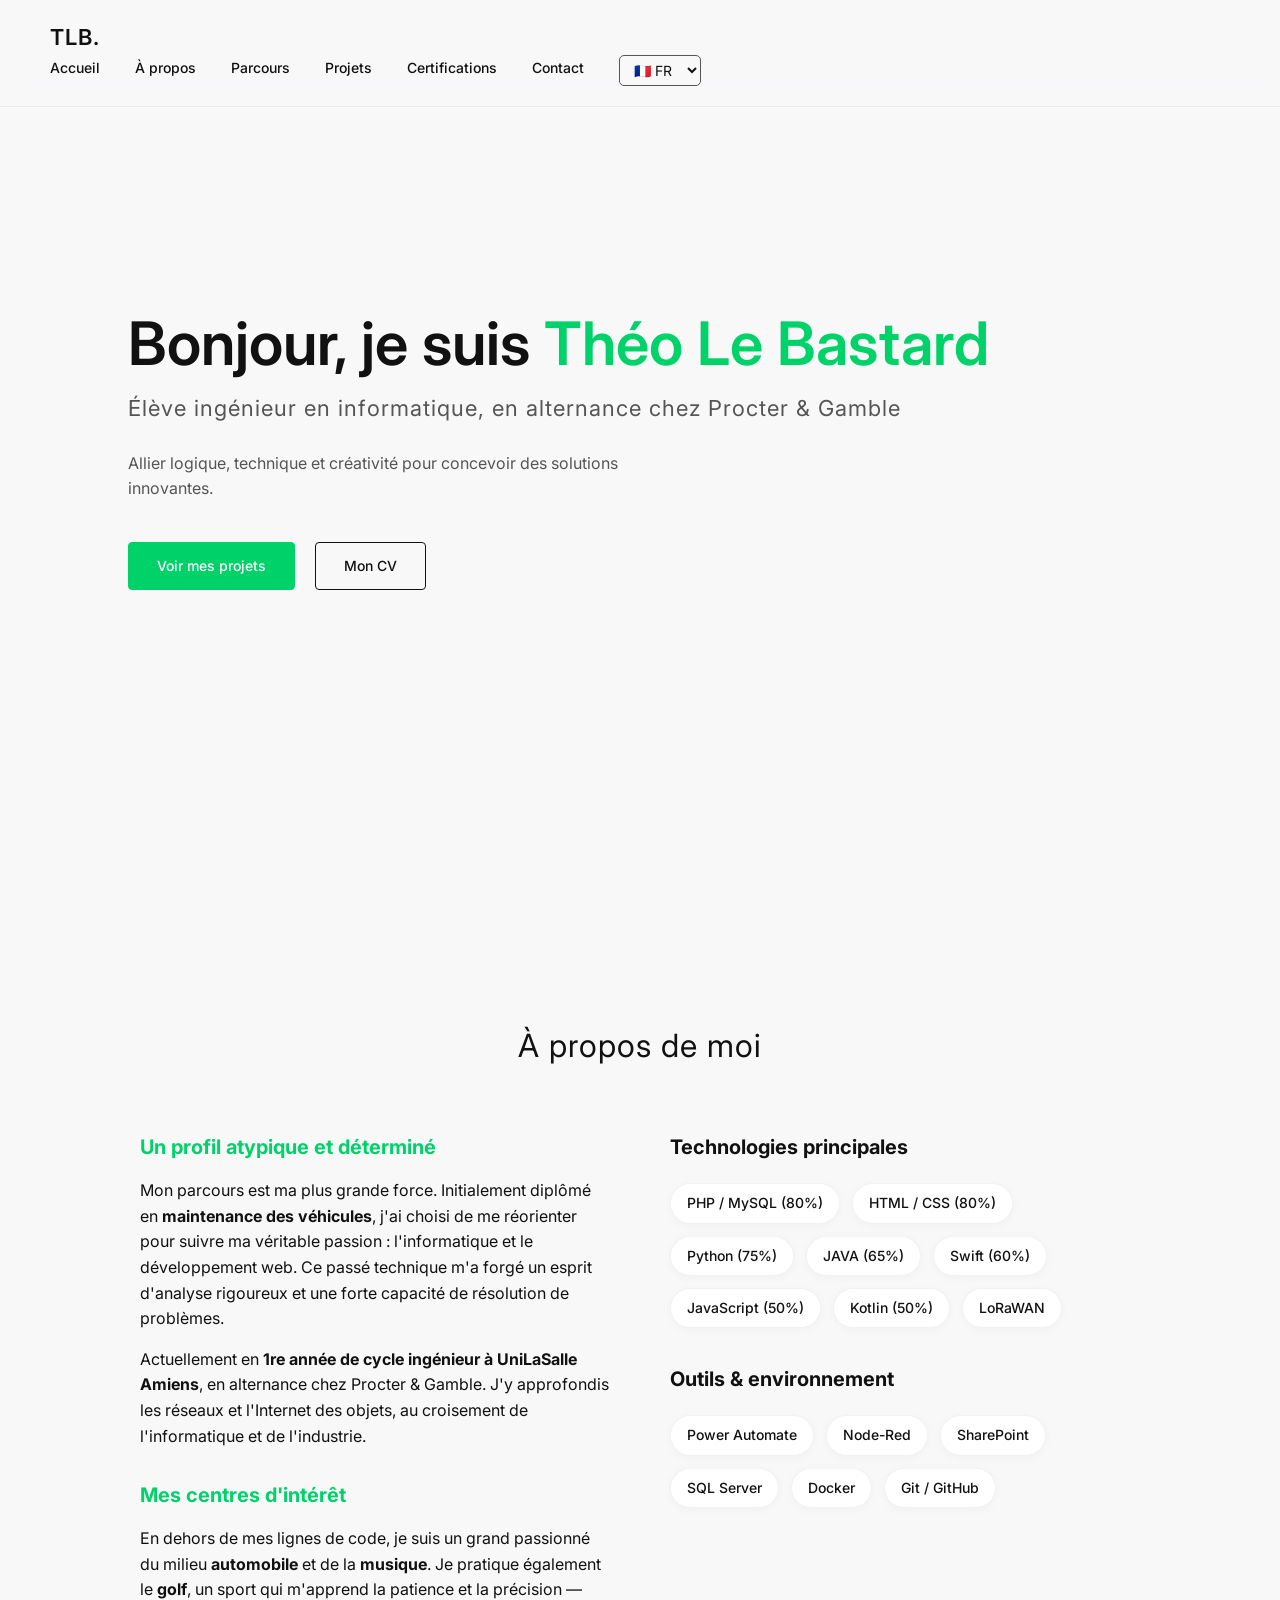
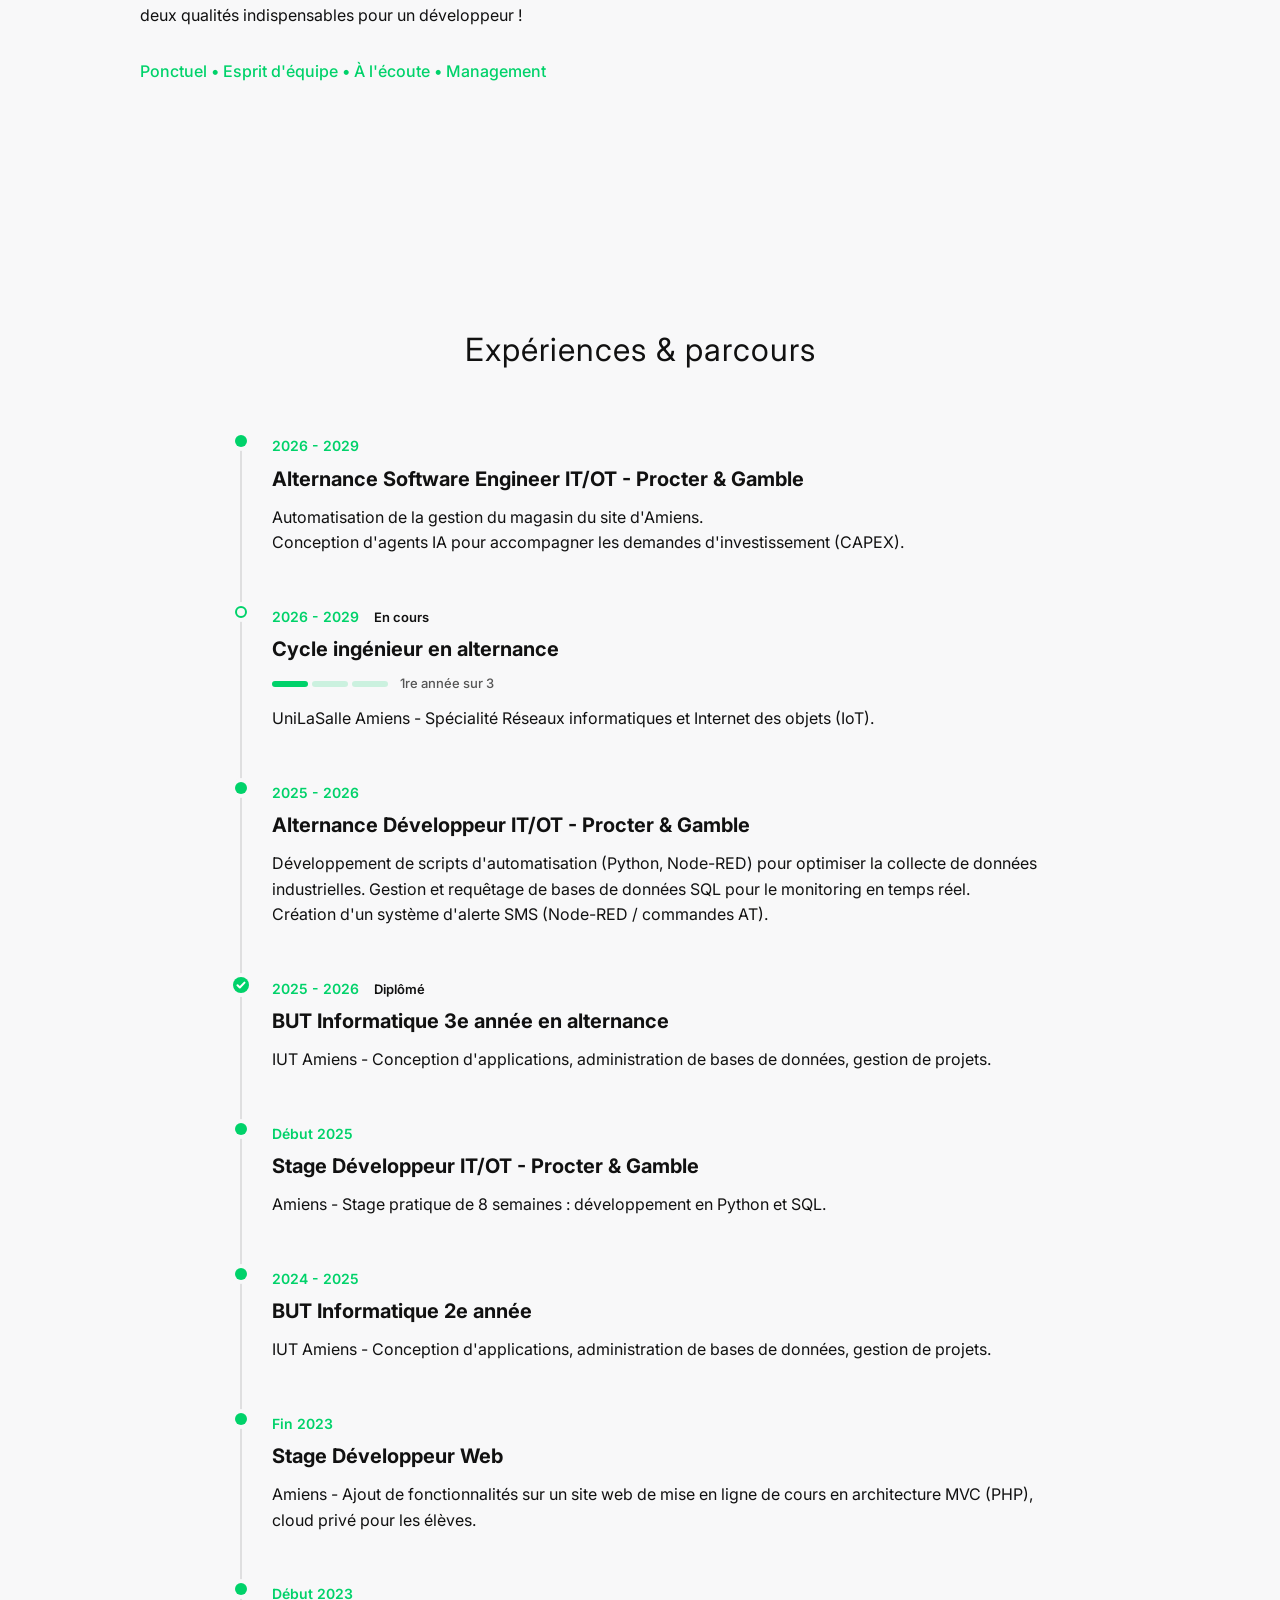
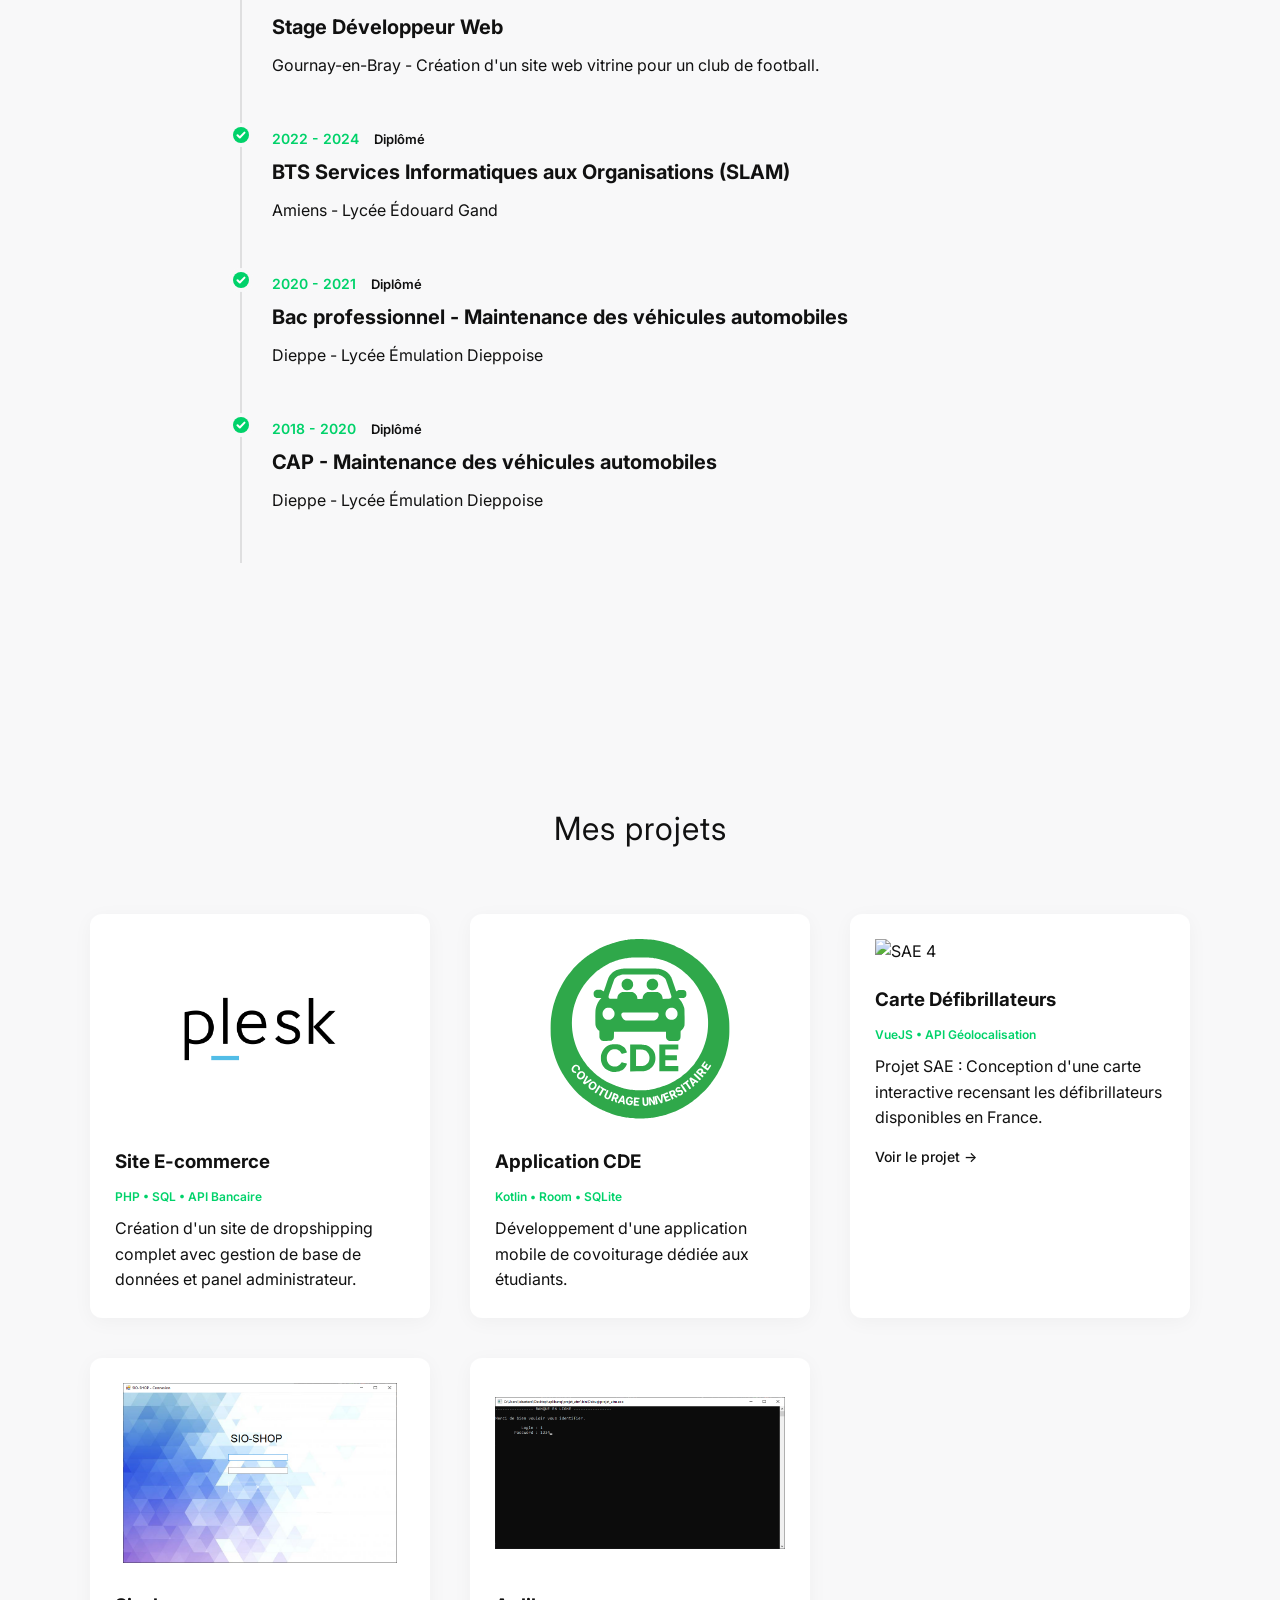
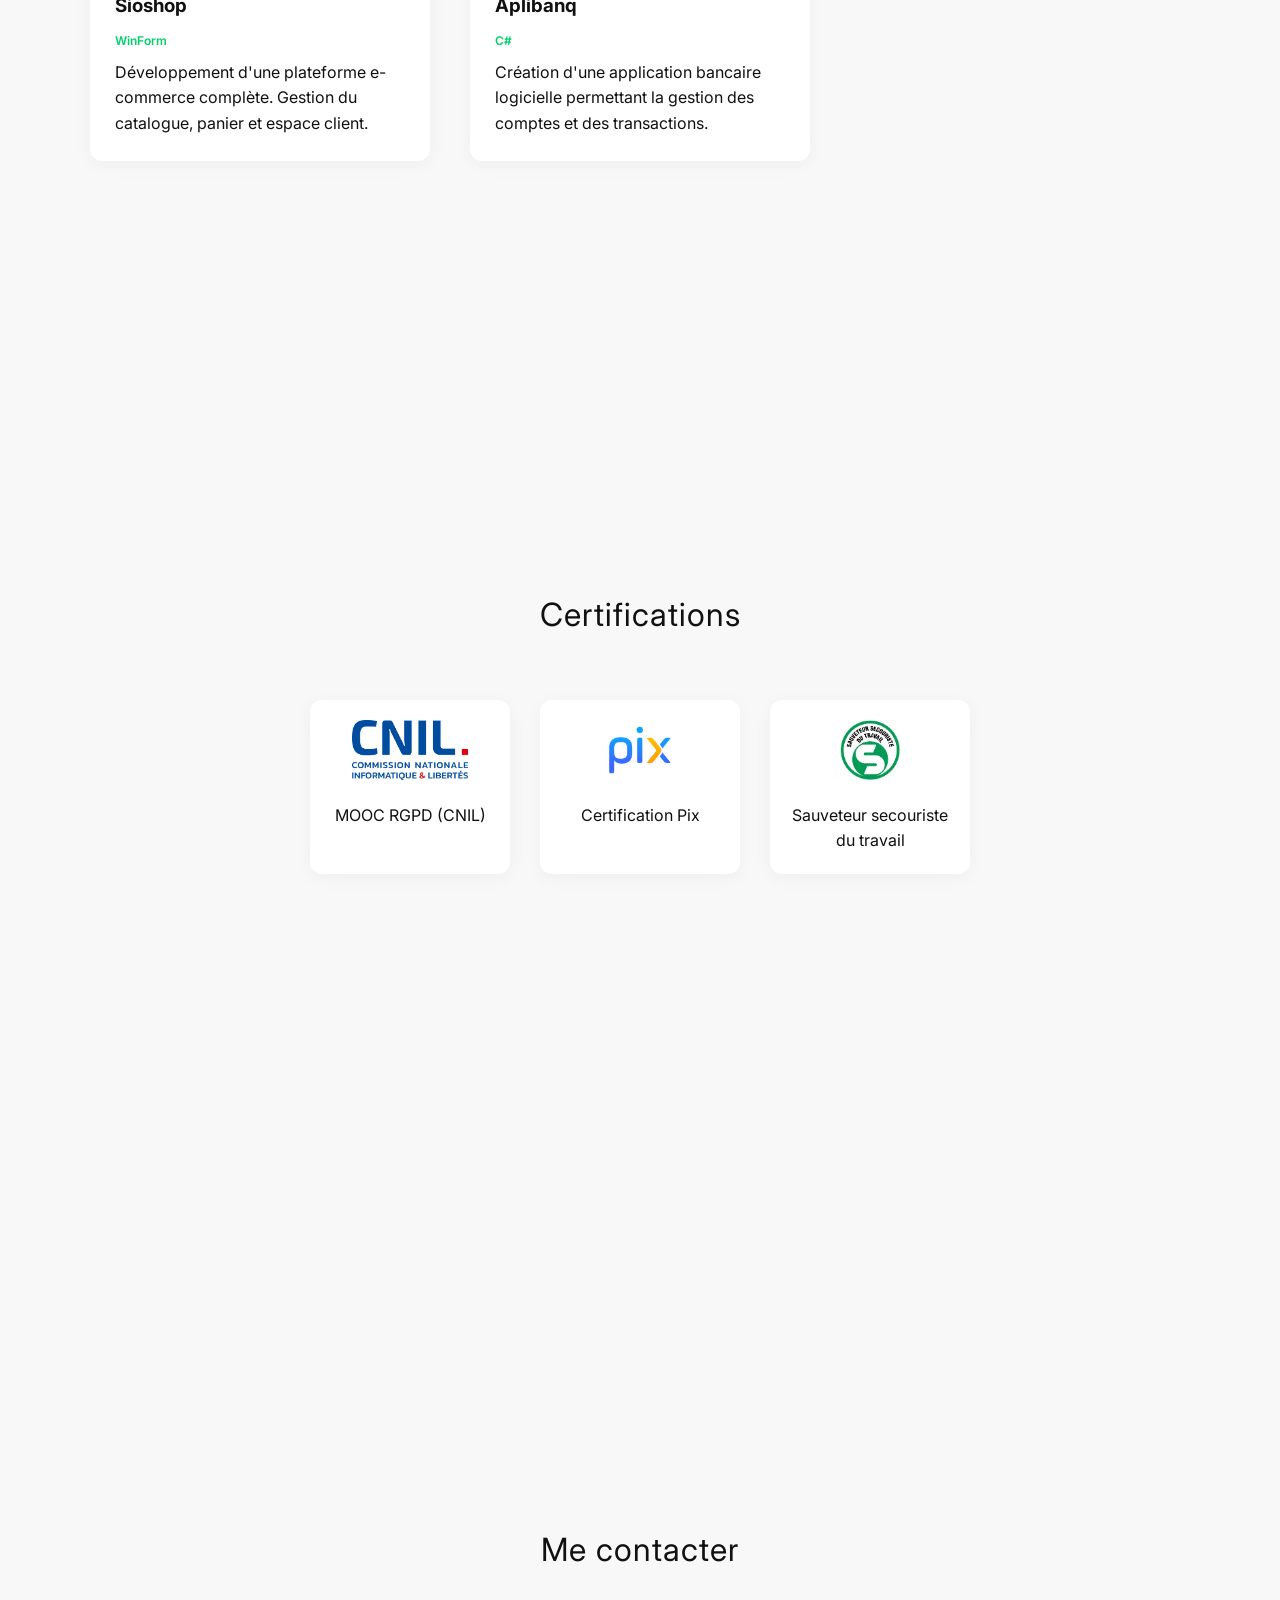
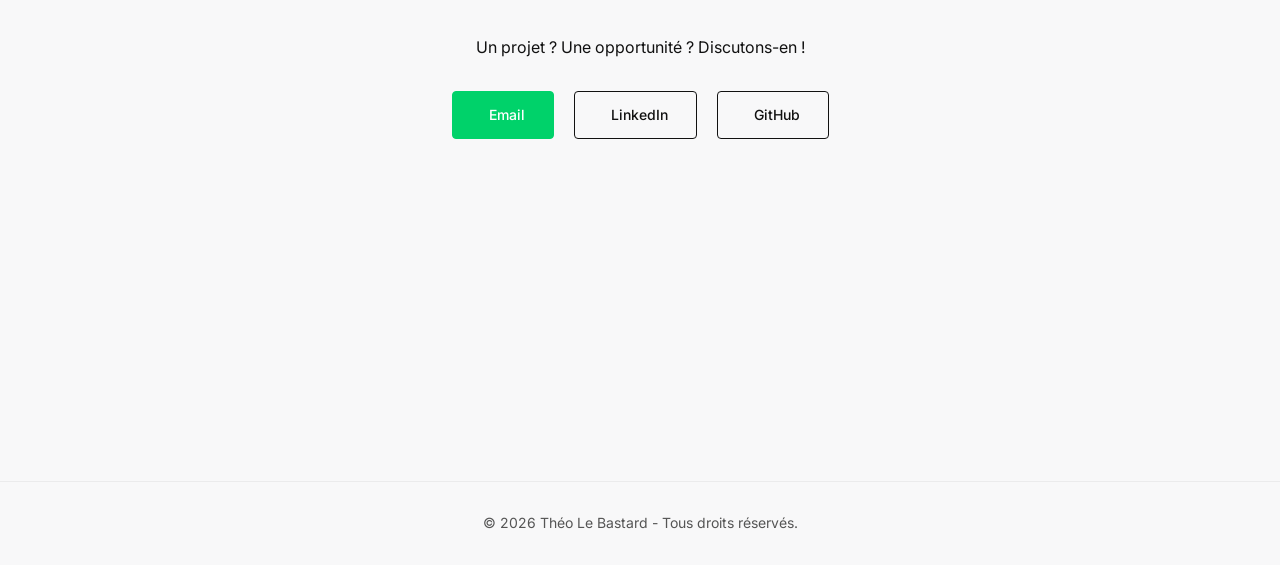
==== commit d7cc123b: "Mise à jour du portfolio 2026" ====
--- a/index.html
+++ b/index.html
@@ -3,7 +3,7 @@
 <head>
     <meta charset="UTF-8">
     <meta name="viewport" content="width=device-width, initial-scale=1.0">
-    <meta name="description" content="Portfolio de Théo le Bastard, étudiant en BUT Informatique.">
+    <meta name="description" content="Portfolio de Théo Le Bastard, élève ingénieur en informatique en alternance chez Procter & Gamble.">
     <title>Théo Le Bastard - Portfolio</title>
     <link href="https://fonts.googleapis.com/css2?family=Inter:wght@300;400;500;600&display=swap" rel="stylesheet">
     <link rel="icon" href="data:image/svg+xml,<svg xmlns=%22http://www.w3.org/2000/svg%22 viewBox=%220 0 100 100%22><text y=%22.9em%22 font-size=%2290%22>👨‍💻</text></svg>">
@@ -44,8 +44,8 @@
 
     <section id="accueil" class="hero">
         <div class="hero-content">
-            <h1 data-i18n="hero_bonjour">Bonjour, je suis <span>Théo le Bastard</span></h1>
-            <h2 data-i18n="hero_titre">Étudiant en BUT Informatique & Développeur</h2>
+            <h1 data-i18n="hero_bonjour">Bonjour, je suis <span>Théo Le Bastard</span></h1>
+            <h2 data-i18n="hero_titre">Élève ingénieur en informatique, en alternance chez Procter & Gamble</h2>
             <p data-i18n="hero_desc">Allier logique, technique et créativité pour concevoir des solutions innovantes.</p>
             <div class="hero-buttons">
                 <a href="#projets" class="btn" data-i18n="btn_projets">Voir mes projets</a>
@@ -60,12 +60,12 @@
             
             <div class="about-text">
                 <h3 style="font-size: 20px; margin-bottom: 15px; color: var(--accent-green);" data-i18n="apropos_soustitre1">Un profil atypique et déterminé</h3>
-                <p data-i18n="apropos_p1">Mon parcours est ma plus grande force. Initialement diplômé en <strong>Maintenance des Véhicules</strong>, j'ai choisi de me réorienter pour suivre ma véritable passion : l'informatique et le développement web. Ce passé technique m'a forgé un esprit d'analyse rigoureux et une forte capacité de résolution de problèmes.</p>
-
-                <p style="margin-top: 15px;" data-i18n="apropos_p2">Aujourd'hui en <strong>3ème année de BUT Informatique</strong> (en alternance chez Procter & Gamble), mon objectif est d'intégrer un <strong>Master MIAGE en 2026</strong>. Mon but ? Allier logique et créativité pour concevoir des solutions innovantes.</p>
+                <p data-i18n="apropos_p1">Mon parcours est ma plus grande force. Initialement diplômé en <strong>maintenance des véhicules</strong>, j'ai choisi de me réorienter pour suivre ma véritable passion : l'informatique et le développement web. Ce passé technique m'a forgé un esprit d'analyse rigoureux et une forte capacité de résolution de problèmes.</p>
+
+                <p style="margin-top: 15px;" data-i18n="apropos_p2">Actuellement en <strong>1re année de cycle ingénieur à UniLaSalle Amiens</strong>, en alternance chez Procter & Gamble. J'y approfondis les réseaux et l'Internet des objets, au croisement de l'informatique et de l'industrie.</p>
 
                 <h3 style="font-size: 20px; margin: 30px 0 15px; color: var(--accent-green);" data-i18n="apropos_soustitre2">Mes centres d'intérêt</h3>
-                <p data-i18n="apropos_p3">En dehors de mes lignes de code, je suis un grand passionné du milieu <strong>Automobile</strong> et de <strong>Musique</strong>. Je pratique également le <strong>Golf</strong>, un sport qui m'apprend la patience et la précision — deux qualités indispensables pour un développeur !</p>
+                <p data-i18n="apropos_p3">En dehors de mes lignes de code, je suis un grand passionné du milieu <strong>automobile</strong> et de la <strong>musique</strong>. Je pratique également le <strong>golf</strong>, un sport qui m'apprend la patience et la précision — deux qualités indispensables pour un développeur !</p>
 
                 <div class="qualities" data-i18n="qualites">
                     <span>Ponctuel</span> • <span>Esprit d'équipe</span> • <span>À l'écoute</span> • <span>Management</span>
@@ -82,9 +82,10 @@
                     <span class="tag">Swift (60%)</span>
                     <span class="tag">JavaScript (50%)</span>
                     <span class="tag">Kotlin (50%)</span>
-                </div>
-
-                <h3 style="font-size: 20px; margin: 35px 0 20px;" data-i18n="outils_titre">Outils & Environnement</h3>
+                    <span class="tag">LoRaWAN</span>
+                </div>
+
+                <h3 style="font-size: 20px; margin: 35px 0 20px;" data-i18n="outils_titre">Outils & environnement</h3>
                 <div class="skills-tags">
                     <span class="tag">Power Automate</span>
                     <span class="tag">Node-Red</span>
@@ -99,46 +100,66 @@
     </section>
 
     <section id="parcours">
-        <h2 data-i18n="titre_parcours">Expériences & Parcours</h2>
+        <h2 data-i18n="titre_parcours">Expériences & parcours</h2>
         <div class="timeline">
             <div class="timeline-item">
+                <div class="date">2026 - 2029</div>
+                <h3 data-i18n="parcours_0_titre">Alternance Software Engineer IT/OT - Procter & Gamble</h3>
+                <p data-i18n="parcours_0_desc1">Automatisation de la gestion du magasin du site d'Amiens.</p>
+                <p data-i18n="parcours_0_desc2">Conception d'agents IA pour accompagner les demandes d'investissement (CAPEX).</p>
+            </div>
+            <div class="timeline-item is-current">
+                <div class="date-row"><div class="date">2026 - 2029</div><span class="status status-current"><span class="status-icon"><ion-icon name="hourglass-outline"></ion-icon></span><span data-i18n="badge_en_cours">En cours</span></span></div>
+                <h3 data-i18n="parcours_ing_titre">Cycle ingénieur en alternance</h3>
+                <div class="progress">
+                    <span class="progress-track" aria-hidden="true"><span class="seg is-filled"></span><span class="seg"></span><span class="seg"></span></span>
+                    <span class="progress-label" data-i18n="ing_progression">1re année sur 3</span>
+                </div>
+                <p data-i18n="parcours_ing_desc">UniLaSalle Amiens - Spécialité Réseaux informatiques et Internet des objets (IoT).</p>
+            </div>
+            <div class="timeline-item">
                 <div class="date">2025 - 2026</div>
-                <h3 data-i18n="parcours_1_titre">Alternance Software Engineer IT/OT - Procter & Gamble</h3>
-                <p data-i18n="parcours_1_desc1">- Développement de scripts d'automatisation (Python, Node-RED) pour optimiser la collecte de données industrielles. Gestion et requêtage de bases de données SQL pour le monitoring en temps réel.</p>
-                <p data-i18n="parcours_1_desc2">- Création d'un système alerte SMS (Node-red / commandes AT)</p>
-            </div>
-            <div class="timeline-item">
-                <div class="date">2025 - 2026</div>
-                <h3 data-i18n="parcours_2_titre">BUT Informatique 3ème année en alternance</h3>
+                <h3 data-i18n="parcours_1_titre">Alternance Développeur IT/OT - Procter & Gamble</h3>
+                <p data-i18n="parcours_1_desc1">Développement de scripts d'automatisation (Python, Node-RED) pour optimiser la collecte de données industrielles. Gestion et requêtage de bases de données SQL pour le monitoring en temps réel.</p>
+                <p data-i18n="parcours_1_desc2">Création d'un système d'alerte SMS (Node-RED / commandes AT).</p>
+            </div>
+            <div class="timeline-item is-done">
+                <div class="date-row"><div class="date">2025 - 2026</div><span class="status status-done" style="--shine-delay: 0.0s"><span class="status-icon"><ion-icon name="school"></ion-icon></span><span data-i18n="badge_diplome">Diplômé</span></span></div>
+                <h3 data-i18n="parcours_2_titre">BUT Informatique 3e année en alternance</h3>
                 <p data-i18n="parcours_ecole_desc">IUT Amiens - Conception d'applications, administration de bases de données, gestion de projets.</p>
             </div>
             <div class="timeline-item">
+                <div class="date" data-i18n="date_debut_2025">Début 2025</div>
+                <h3 data-i18n="parcours_stage_pg_titre">Stage Développeur IT/OT - Procter & Gamble</h3>
+                <p data-i18n="parcours_stage_pg_desc">Amiens - Stage pratique de 8 semaines : développement en Python et SQL.</p>
+            </div>
+            <div class="timeline-item">
                 <div class="date">2024 - 2025</div>
-                <h3 data-i18n="parcours_3_titre">BUT Informatique 2ème année</h3>
+                <h3 data-i18n="parcours_3_titre">BUT Informatique 2e année</h3>
                 <p data-i18n="parcours_ecole_desc">IUT Amiens - Conception d'applications, administration de bases de données, gestion de projets.</p>
             </div>
             <div class="timeline-item">
-                <div class="date">Fin 2023</div>
+                <div class="date" data-i18n="date_fin_2023">Fin 2023</div>
                 <h3 data-i18n="parcours_4_titre">Stage Développeur Web</h3>
                 <p data-i18n="parcours_4_desc">Amiens - Ajout de fonctionnalités sur un site web de mise en ligne de cours en architecture MVC (PHP), cloud privé pour les élèves.</p>
             </div>
             <div class="timeline-item">
-                <div class="date">Début 2023</div>
+                <div class="date" data-i18n="date_debut_2023">Début 2023</div>
                 <h3 data-i18n="parcours_5_titre">Stage Développeur Web</h3>
                 <p data-i18n="parcours_5_desc">Gournay-en-Bray - Création d'un site web vitrine pour un club de football.</p>
             </div>
-            <div class="timeline-item">
-                <div class="date">2022 - 2024</div>
+            <div class="timeline-item is-done">
+                <div class="date-row"><div class="date">2022 - 2024</div><span class="status status-done" style="--shine-delay: 0.4s"><span class="status-icon"><ion-icon name="school"></ion-icon></span><span data-i18n="badge_diplome">Diplômé</span></span></div>
                 <h3 data-i18n="parcours_6_titre">BTS Services Informatiques aux Organisations (SLAM)</h3>
                 <p>Amiens - Lycée Édouard Gand</p>
             </div>
-            <div class="timeline-item">
-                <div class="date">2020 - 2021</div>
+            <div class="timeline-item is-done">
+                <div class="date-row"><div class="date">2020 - 2021</div><span class="status status-done" style="--shine-delay: 0.8s"><span class="status-icon"><ion-icon name="school"></ion-icon></span><span data-i18n="badge_diplome">Diplômé</span></span></div>
                 <h3 data-i18n="parcours_7_titre">Bac professionnel - Maintenance des véhicules automobiles</h3>
                 <p>Dieppe - Lycée Émulation Dieppoise</p>
             </div>
-            <div class="timeline-item">
-                <div class="date">2018 - 2020</div>
+            <div class="timeline-item is-done">
+                <div class="date-row"><div class="date">2018 - 2020</div><span class="status status-done" style="--shine-delay: 1.2s"><span class="status-icon"><ion-icon name="school"></ion-icon></span><span data-i18n="badge_diplome">Diplômé</span></span></div>
                 <h3 data-i18n="parcours_8_titre">CAP - Maintenance des véhicules automobiles</h3>
                 <p>Dieppe - Lycée Émulation Dieppoise</p>
             </div>
@@ -146,7 +167,7 @@
     </section>
 
     <section id="projets">
-        <h2 data-i18n="titre_projets">Mes Projets</h2>
+        <h2 data-i18n="titre_projets">Mes projets</h2>
         <div class="grid-projets">
             
             <div class="carte-projet">
@@ -196,8 +217,8 @@
                 <p data-i18n="certif_1">MOOC RGPD (CNIL)</p>
             </a>
             <a href="certification/pix/pix.pdf" target="_blank" class="certif-card">
-                <img src="img/pix.png" alt="PIX">
-                <p data-i18n="certif_2">Certification PIX</p>
+                <img src="img/pix.png" alt="Pix">
+                <p data-i18n="certif_2">Certification Pix</p>
             </a>
             <a target="_blank" class="certif-card">
                 <img src="img/SST.jpeg" alt="SST">
@@ -207,7 +228,7 @@
     </section>
 
     <section id="contact">
-        <h2 data-i18n="titre_contact">Me Contacter</h2>
+        <h2 data-i18n="titre_contact">Me contacter</h2>
         <p data-i18n="contact_desc">Un projet ? Une opportunité ? Discutons-en !</p>
         <div class="contact-links">
             <a href="mailto:theolebastard2@gmail.com" class="btn"><ion-icon name="mail-outline"></ion-icon> <span data-i18n="btn_email">Email</span></a>
@@ -217,7 +238,7 @@
     </section>
 
     <footer>
-        <p data-i18n="footer_text">© 2026 Théo le Bastard - Tous droits réservés.</p>
+        <p data-i18n="footer_text">© 2026 Théo Le Bastard - Tous droits réservés.</p>
     </footer>
 
     <script src="script.js"></script>
--- a/style.css
+++ b/style.css
@@ -396,4 +396,142 @@
 }
 html[dir="rtl"] .nav-links {
     flex-direction: row-reverse;
-}+}
+/* --- Statut des diplômes (Parcours) : porté par le point de la timeline --- */
+.date-row {
+    display: flex;
+    align-items: center;
+    gap: 10px;
+    margin-bottom: 5px;
+}
+
+.date-row .date {
+    margin-bottom: 0;
+}
+
+.status {
+    display: inline-flex;
+    align-items: center;
+    gap: 5px;
+    font-size: 13px;
+    font-weight: 600;
+    color: var(--text-color);
+}
+
+.status-icon {
+    position: relative;
+    display: inline-flex;
+}
+
+.status-icon ion-icon {
+    font-size: 18px;
+    color: var(--accent-green);
+}
+
+/* En cours : le sablier se retourne, marque une pause, puis recommence */
+.status-current .status-icon ion-icon {
+    animation: hourglass-flip 3s ease-in-out infinite;
+}
+
+@keyframes hourglass-flip {
+    0%, 70%  { transform: rotate(0deg); }
+    85%, 100% { transform: rotate(180deg); }
+}
+
+/* Diplômé : la toque brille et une étincelle scintille */
+.status-done .status-icon ion-icon {
+    animation: diploma-glow 3.2s ease-in-out infinite;
+    animation-delay: var(--shine-delay, 0s);
+}
+
+.status-done .status-icon::after {
+    content: '';
+    position: absolute;
+    top: -5px;
+    right: -6px;
+    width: 9px;
+    height: 9px;
+    background: #ffd54a;
+    clip-path: polygon(50% 0, 62% 38%, 100% 50%, 62% 62%, 50% 100%, 38% 62%, 0 50%, 38% 38%);
+    opacity: 0;
+    transform: scale(0);
+    animation: diploma-sparkle 3.2s ease-in-out infinite;
+    animation-delay: var(--shine-delay, 0s);
+}
+
+@keyframes diploma-glow {
+    0%, 55%, 100% { filter: drop-shadow(0 0 0 rgba(0, 210, 106, 0)); }
+    70% { filter: drop-shadow(0 0 5px rgba(0, 210, 106, 0.9)) brightness(1.15); }
+}
+
+@keyframes diploma-sparkle {
+    0%, 60%, 100% { opacity: 0; transform: scale(0) rotate(0deg); }
+    72% { opacity: 1; transform: scale(1.1) rotate(45deg); }
+    84% { opacity: 0; transform: scale(0.4) rotate(90deg); }
+}
+
+@media (prefers-reduced-motion: reduce) {
+    .status-current .status-icon ion-icon,
+    .status-done .status-icon ion-icon,
+    .status-done .status-icon::after {
+        animation: none;
+    }
+}
+
+/* Progression du diplôme en cours : une case par année */
+.progress {
+    display: flex;
+    align-items: center;
+    gap: 12px;
+    margin: -2px 0 12px;
+}
+
+.progress-track {
+    display: flex;
+    gap: 4px;
+}
+
+.progress-track .seg {
+    width: 36px;
+    height: 6px;
+    border-radius: 3px;
+    background: rgba(0, 210, 106, 0.18);
+}
+
+.progress-track .seg.is-filled {
+    background: var(--accent-green);
+}
+
+.progress-label {
+    font-size: 13px;
+    font-weight: 500;
+    color: var(--text-light);
+}
+
+/* Diplômé : point plein avec une coche */
+.timeline-item.is-done::before {
+    left: -39px;
+    top: -1px;
+    width: 16px;
+    height: 16px;
+    background: var(--accent-green) url("data:image/svg+xml,%3Csvg xmlns='http://www.w3.org/2000/svg' viewBox='0 0 16 16'%3E%3Cpath d='M4.5 8.2l2.3 2.3 4.7-4.9' fill='none' stroke='white' stroke-width='2' stroke-linecap='round' stroke-linejoin='round'/%3E%3C/svg%3E") center / 16px no-repeat;
+}
+
+/* En cours : anneau vide avec un halo qui pulse */
+.timeline-item.is-current::before {
+    box-sizing: border-box;
+    background: var(--bg-color);
+    border: 2.5px solid var(--accent-green);
+    animation: status-pulse 2.4s ease-out infinite;
+}
+
+@keyframes status-pulse {
+    0%   { box-shadow: 0 0 0 4px var(--bg-color), 0 0 0 4px rgba(0, 210, 106, 0.45); }
+    100% { box-shadow: 0 0 0 4px var(--bg-color), 0 0 0 12px rgba(0, 210, 106, 0); }
+}
+
+@media (prefers-reduced-motion: reduce) {
+    .timeline-item.is-current::before {
+        animation: none;
+    }
+}
